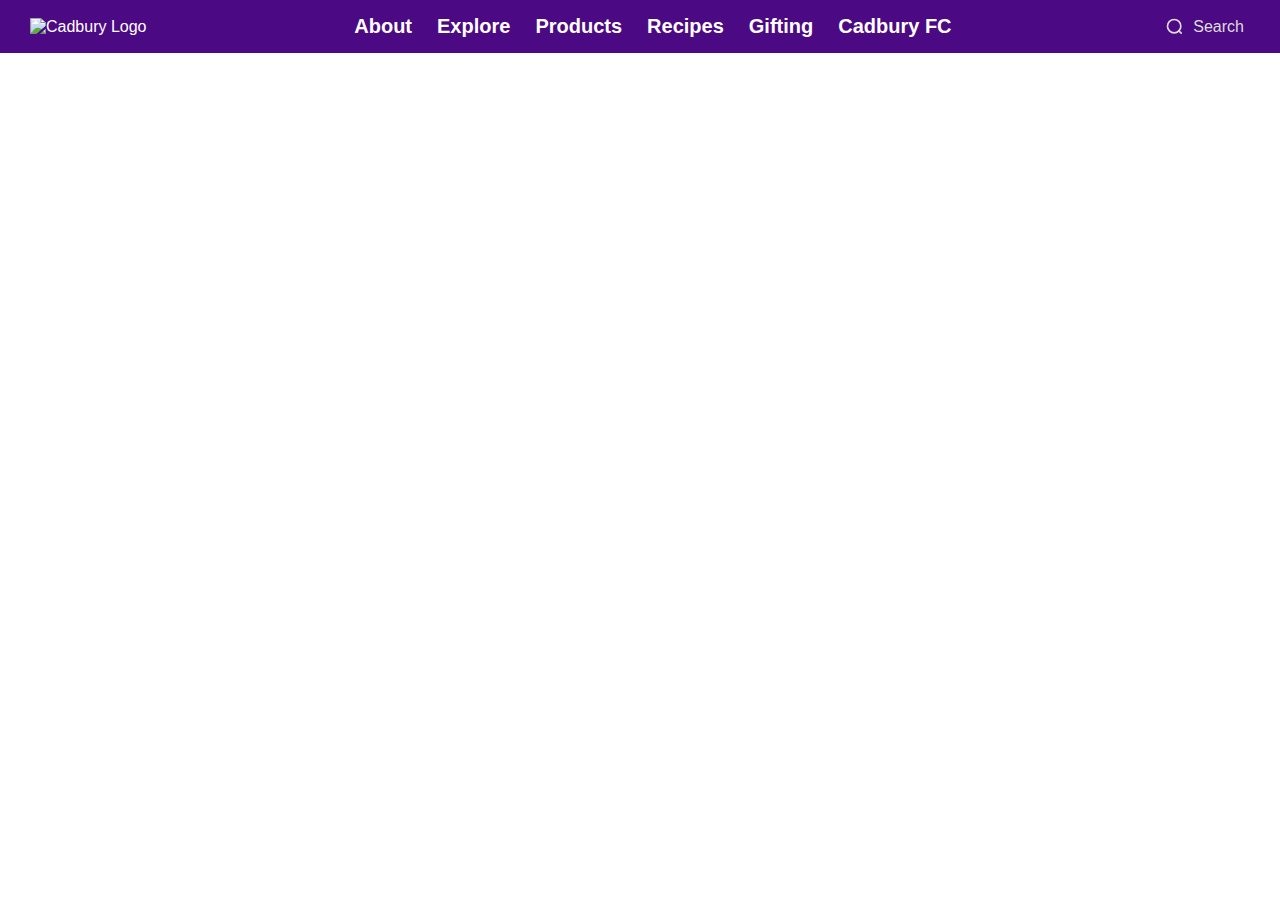
==== index.html @ 01090baf "nav bar" ====
<!DOCTYPE html>
<html lang="en">
<head>
    <meta charset="UTF-8">
    <meta name="viewport" content="width=H=, initial-scale=1.0">
    <title>Cadbury Website</title>
    <link href="https://fonts.googleapis.com/css2?family=Lora:wght@400;700&family=Open+Sans:wght@400;600&display=swap" rel="stylesheet">
    <link rel="stylesheet" href="style.css">
</head>
<body>
    <header>
        <!-- home page -->
            <div class="logo">
              <img src="src/200_Years_logo.png".png" alt="Cadbury Logo">
            </div>
            <nav>
              <ul>
                <li><a href="#about">About</a></li>
                <li><a href="#explore">Explore</a></li>
                <li><a href="#products">Products</a></li>
                <li><a href="#recipes">Recipes</a></li>
                <li><a href="#gifting">Gifting</a></li>
                <li><a href="#cadbury_fc">Cadbury FC</a></li>
              </ul>
            </nav>
            <div class="search">
                <button class="search-btn">
                    <svg xmlns="http://www.w3.org/2000/svg" class="search-icon" fill="none" viewBox="0 0 24 24" stroke="currentColor" stroke-width="2">
                      <circle cx="11" cy="11" r="8"></circle>
                      <line x1="16" y1="16" x2="20" y2="20"></line>
                    </svg>
                    <span>Search</span>
                  </button>
            </div>
    </header>
    <main></main>
    <footer></footer>
</body>
</html>
---- style.css ----
body{
margin: 0;
font-family: 'Gill Sans', 'Gill Sans MT', Calibri, 'Trebuchet MS', sans-serif;
color: #333;
}
/* header section */
header{
    display: flex;
    justify-content: space-between;
    align-items: center;
    padding: 15px 30px;
    background-color: #4b0983;
    color: white;
    position: sticky;
    top: 0;
}

.logo img{
    height: 50px;
}

/* nav bar */
nav ul{
    display: flex;
    gap: 25px;
    list-style: none;
    margin: 0;
    padding: 0;
}

nav ul li a{
    color: white;
    font-size: 20px;
    font-weight: 600;
    text-decoration: none;
    transition:color 0.3s;
}

nav ul li a:hover {
    color: #e6c612;
}

.search{
    display: flex;
    align-items: center;
}

.search-btn {
    display: flex;
    align-items: center;
    gap: 8px;
    background: none;
    border: none;
    color: rgb(223, 220, 220);
    font-size: 16px;
    cursor: pointer;
    transition: color 0.3s;
  }
  
  /* .search-btn:hover {
    color: #FFD700;  if needed
  } */
  
  .search-icon {
    width: 20px;
    height: 20px;
  }
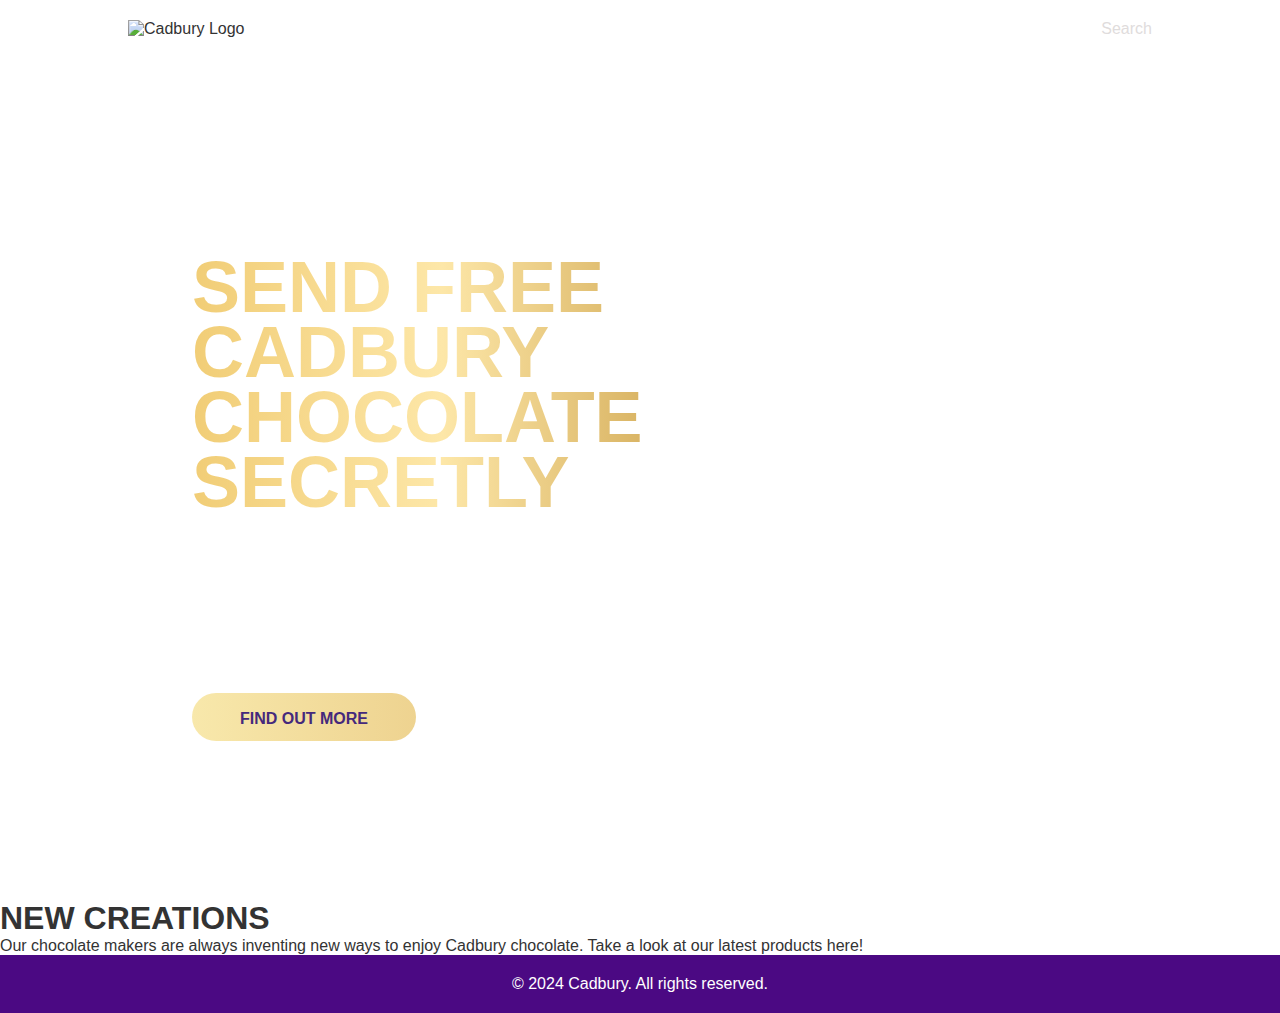
==== commit f2e21a79: "updates html and css" ====
--- a/index.html
+++ b/index.html
@@ -2,38 +2,71 @@
 <html lang="en">
 <head>
     <meta charset="UTF-8">
-    <meta name="viewport" content="width=H=, initial-scale=1.0">
-    <title>Cadbury Website</title>
+    <meta name="viewport" content="width=device-width, initial-scale=1.0">
+    <title>Cadbury - Home</title>
     <link href="https://fonts.googleapis.com/css2?family=Lora:wght@400;700&family=Open+Sans:wght@400;600&display=swap" rel="stylesheet">
     <link rel="stylesheet" href="style.css">
 </head>
 <body>
     <header>
-        <!-- home page -->
+        <!-- Background video -->
+        <video class="background-video" src="src/homepage/front_video.mp4" autoplay muted loop></video>
+        
+        <!-- Logo -->
+        <div class="content">
             <div class="logo">
-              <img src="src/200_Years_logo.png".png" alt="Cadbury Logo">
+                <img src="src/200_Years_logo.png" alt="Cadbury Logo">
             </div>
-            <nav>
-              <ul>
-                <li><a href="#about">About</a></li>
-                <li><a href="#explore">Explore</a></li>
-                <li><a href="#products">Products</a></li>
-                <li><a href="#recipes">Recipes</a></li>
-                <li><a href="#gifting">Gifting</a></li>
-                <li><a href="#cadbury_fc">Cadbury FC</a></li>
-              </ul>
+            
+            <!-- Nav -->
+            <nav class="navbar">
+                <ul>
+                    <li><a href="#about">ABOUT </a></li>
+                    <li><a href="#explore">EXPLORE </a></li>
+                    <li><a href="#products">PRODUCTS </a></li>
+                    <li><a href="#recipes">RECIPES</a></li>
+                    <li><a href="#gifting">GIFTING</a></li>
+                    <li><a href="#cadbury_fc">CADBURY FC</a></li>
+                </ul>
             </nav>
+
             <div class="search">
                 <button class="search-btn">
-                    <svg xmlns="http://www.w3.org/2000/svg" class="search-icon" fill="none" viewBox="0 0 24 24" stroke="currentColor" stroke-width="2">
-                      <circle cx="11" cy="11" r="8"></circle>
-                      <line x1="16" y1="16" x2="20" y2="20"></line>
-                    </svg>
+                    <svg width="14" height="14" viewBox="0 0 14 14" fill="none" xmlns="http://www.w3.org/2000/svg"> class="search-icon" 
+                        <path d="M13.8024 12.8763L10.5299 9.60369C12.5688 7.05354 12.1542 3.33346 9.60398 1.29453C7.05364 -0.744331 3.33353 -0.329755 1.29453 2.22041C-0.744296 4.77056 -0.32981 8.49064 2.22045 10.5296C4.37893 12.2552 7.44507 12.2553 9.60355 10.5299L12.876 13.8022C13.1286 14.0613 13.5433 14.0665 13.8022 13.814C14.0613 13.5614 14.0665 13.1467 13.8139 12.8878C13.8101 12.8839 13.8062 12.88 13.8022 12.8761L13.8024 12.8763ZM1.34279 5.92897C1.34279 3.3968 3.39559 1.344 5.92792 1.344C8.46018 1.344 10.5131 3.39672 10.5131 5.92897C10.5131 8.46125 8.46026 10.5139 5.92792 10.5139C3.3969 10.5111 1.34569 8.45998 1.34279 5.92897Z" fill="white"/>
+                        </svg>
                     <span>Search</span>
                   </button>
             </div>
+        </div>
+
+        <!-- Hero Text and Button -->
+        <div class="hero-text">
+            <p class="heading">Send Free Cadbury Chocolate Secretly</p>
+            <p>
+                This year you can chat to Jeff, our Secret Santa postie. Just let him know where you'd like him to look, 
+                and he'll direct you to your nearest digital poster site where you can send chocolate from.
+            </p>
+            <a href="https://secretsanta.cadbury.co.uk/" class="hero-button" target="_blank">Find out more</a>
+        </div>
     </header>
-    <main></main>
-    <footer></footer>
+    <!-- main -->
+    <main>
+        <section class="new-creation">
+            <div class="create">
+                <h1>NEW CREATIONS</h1>
+                <p>
+                    Our chocolate makers are always inventing new ways to enjoy Cadbury chocolate. Take a look at our latest products here!
+                </p>
+            </div>
+            <div class="c-cards">
+                <div class="cards"></div>
+            </div>
+        </section>
+
+    </main>
+    <footer>
+        <p>&copy; 2024 Cadbury. All rights reserved.</p>
+    </footer>
 </body>
-</html>+</html>
--- a/style.css
+++ b/style.css
@@ -1,46 +1,81 @@
+* {
+    margin: 0;
+    padding: 0;
+    box-sizing: border-box;
+    
+}
+
+
 body{
-margin: 0;
-font-family: 'Gill Sans', 'Gill Sans MT', Calibri, 'Trebuchet MS', sans-serif;
-color: #333;
+    margin: 0;
+    font-family: 'Gill Sans', 'Gill Sans MT', Calibri, 'Trebuchet MS', sans-serif;
+    color: #333;
+    overflow-x: hidden;
+    overflow-y: auto;
+    height: 100%;
+    }
+
+header {
+    position: relative;
+    height: 100vh;
+    width: 100%;
+    display: flex;
+    flex-direction: column;
+    justify-content: center;
+    align-items: center;
+    text-align: center;
 }
-/* header section */
-header{
+
+/* bg video */
+.background-video {
+    position: absolute;
+    top: 0;
+    left: 0;
+    width: 100%;
+    height: 100%;
+    object-fit: cover;
+    z-index: -1;
+}
+
+.content {
     display: flex;
     justify-content: space-between;
     align-items: center;
-    padding: 15px 30px;
-    background-color: #4b0983;
-    color: white;
-    position: sticky;
+    width: 80%;
+    padding: 20px 0;
+    position: absolute;
     top: 0;
 }
 
-.logo img{
-    height: 50px;
+/* logo */
+.logo img {
+    height: 70px;
 }
 
 /* nav bar */
-nav ul{
+.navbar ul {
     display: flex;
-    gap: 25px;
+    gap: 40px;
     list-style: none;
-    margin: 0;
     padding: 0;
 }
 
-nav ul li a{
+.navbar ul li a {
     color: white;
-    font-size: 20px;
+    font-size: 16px;
     font-weight: 600;
     text-decoration: none;
-    transition:color 0.3s;
+    transition: color 0.3s;
 }
 
-nav ul li a:hover {
+.navbar ul li a:hover {
     color: #e6c612;
+    text-decoration: underline 3px ;
+    text-underline-offset: 20px; 
 }
 
-.search{
+/* Search Button */
+.search {
     display: flex;
     align-items: center;
 }
@@ -55,14 +90,72 @@
     font-size: 16px;
     cursor: pointer;
     transition: color 0.3s;
-  }
-  
-  /* .search-btn:hover {
-    color: #FFD700;  if needed
-  } */
-  
-  .search-icon {
+}
+
+.search-icon {
     width: 20px;
     height: 20px;
-  }  
-  +}
+
+/* Hero Text Section */
+.hero-text {
+    max-width: 500px;
+    text-align:left;
+    position: absolute;
+    color: white;
+    z-index: 1;
+    left: 15%;
+}
+
+.hero-text .heading {
+    font-size: 72px;
+    line-height: 90%;
+    font-weight: bolder;
+    margin-bottom: 2rem;
+    margin-top: 6rem;
+    /* padding-top: 3rem; */
+    background: #F1CD76;
+    background: linear-gradient(to right, #F1CD76 0%, #FDE7A8 50%, #D1A854 100%);
+    -webkit-background-clip: text;
+    -webkit-text-fill-color: transparent;
+    text-transform: uppercase;
+
+}
+
+.hero-text p {
+    font-size: 19px;
+    line-height: 1.5;
+    margin-bottom: 2rem;
+}
+
+.hero-button {
+    display: inline-block;
+    height: 48px;
+    width: 14rem;
+    background: linear-gradient(to right, #f8e8ab, #eed390);
+    color: #45297c;
+    text-decoration: none;
+    padding: 10px 24px;
+    font-size: 1.5 rem; /* Corrected font-size */
+    font-weight: bold;
+    border-radius: 40px;
+    text-transform: uppercase;
+    text-align: center; 
+    line-height: 2rem; 
+    transition: background-color 0.3s ease;
+    margin: 0 auto; 
+    
+}
+
+.hero-button:hover {
+    background: linear-gradient(to right, #eed390, #f8e8ab);
+}
+
+
+/* Footer styles */
+footer {
+    text-align: center;
+    padding: 20px;
+    background-color: #4b0983;
+    color: white;
+}
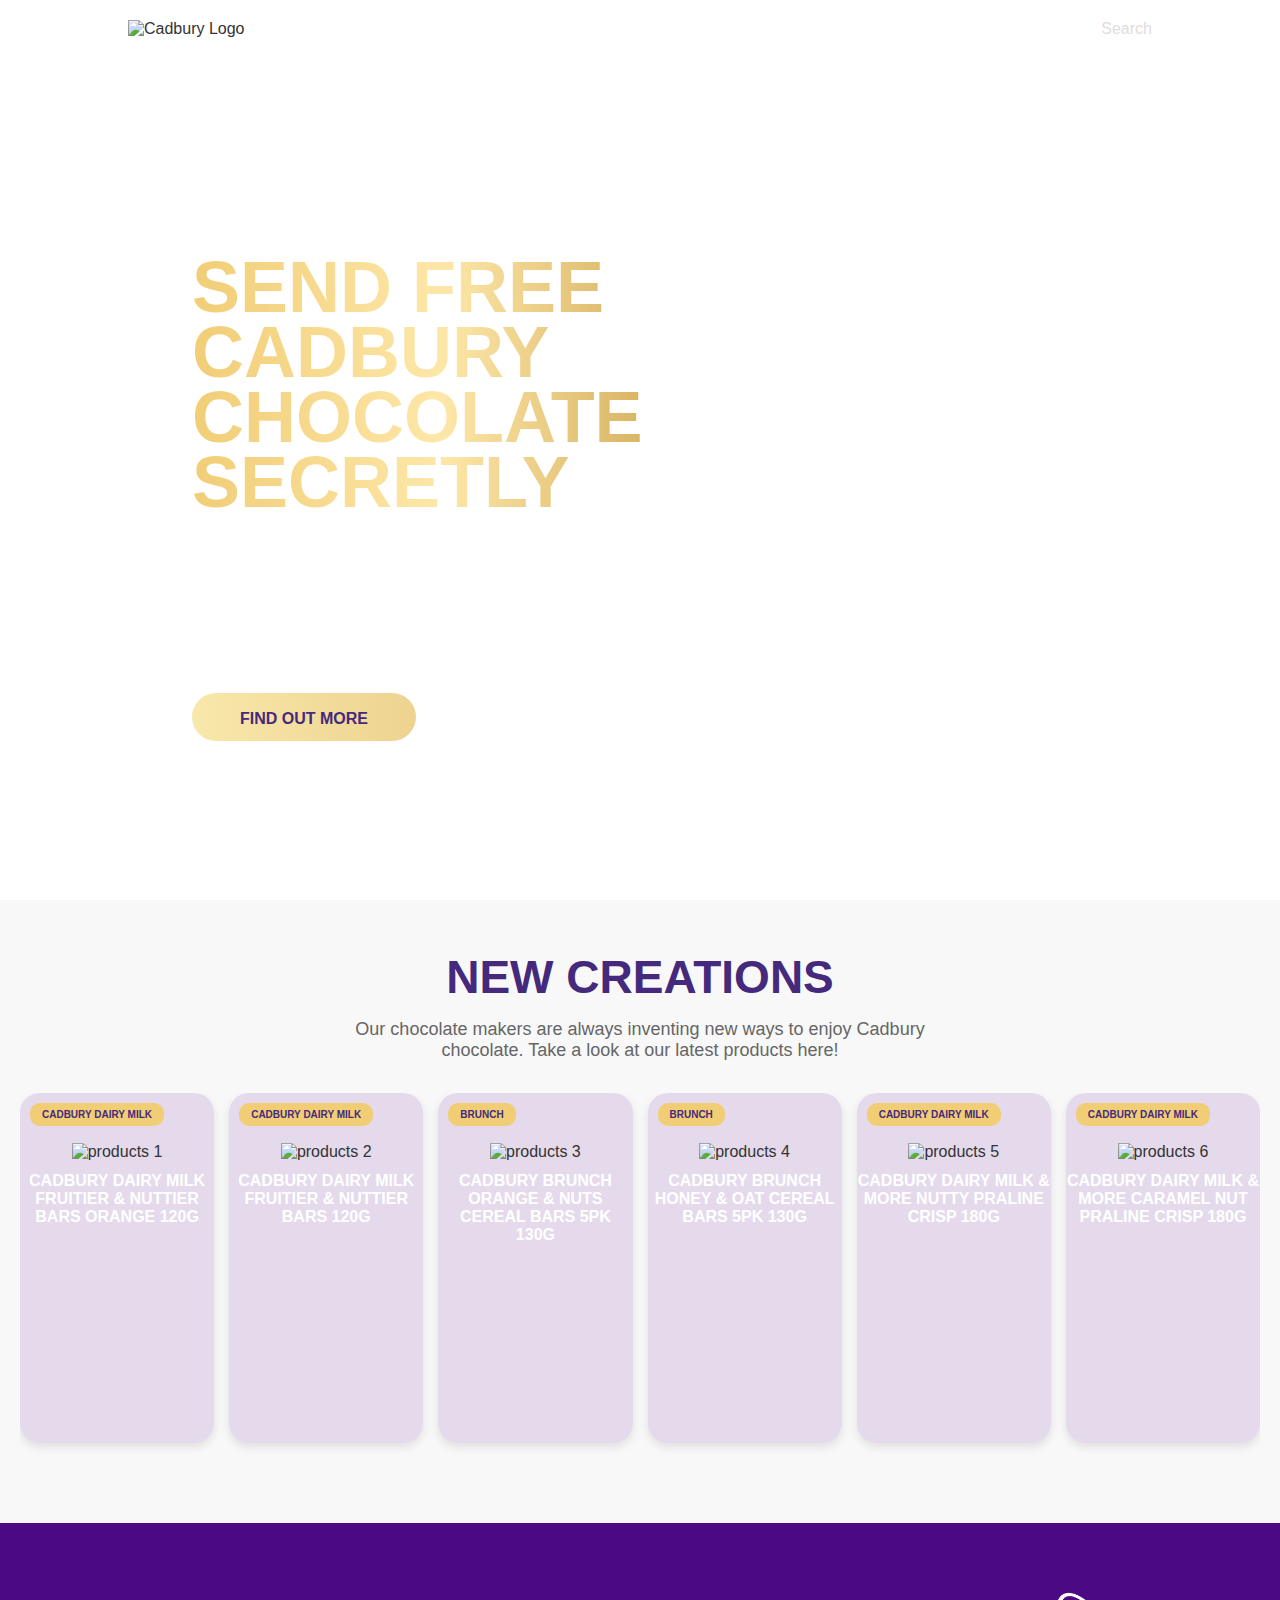
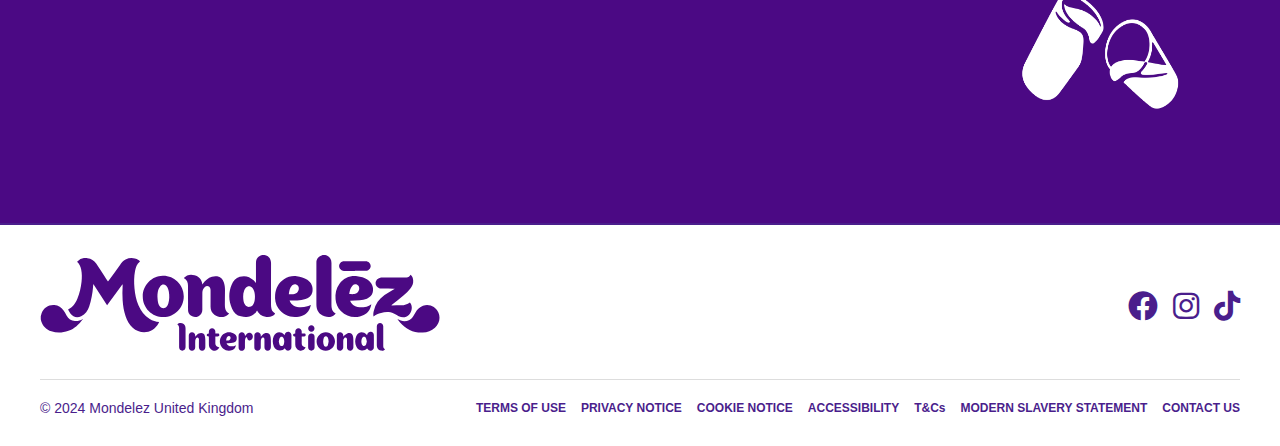
==== commit 895b2c34: "pouring milk div" ====
--- a/index.html
+++ b/index.html
@@ -5,6 +5,7 @@
     <meta name="viewport" content="width=device-width, initial-scale=1.0">
     <title>Cadbury - Home</title>
     <link href="https://fonts.googleapis.com/css2?family=Lora:wght@400;700&family=Open+Sans:wght@400;600&display=swap" rel="stylesheet">
+    <link href="https://cdnjs.cloudflare.com/ajax/libs/font-awesome/6.0.0-beta3/css/all.min.css" rel="stylesheet">
     <link rel="stylesheet" href="style.css">
 </head>
 <body>
@@ -59,14 +60,124 @@
                     Our chocolate makers are always inventing new ways to enjoy Cadbury chocolate. Take a look at our latest products here!
                 </p>
             </div>
-            <div class="c-cards">
-                <div class="cards"></div>
+            <!-- card section -->
+            <div class="cards-container">
+                <div class="imgCard">
+                    <img src="./src/creation cards/" alt="">
+                    <div class="tagstyle">Cadbury Dairy Milk</div>
+                    <span class="card-img">
+                        <img src="./src/creation cards/1-orangeboast.png" alt="products 1" loading="lazy">
+                    </span>
+                    <div class="text-box">
+                        <h4 class="product-name">Cadbury Dairy Milk Fruitier & Nuttier Bars Orange 120g</h4>
+                    </div>
+                </div>
+        
+                <div class="imgCard">
+                    <div class="tagstyle">Cadbury Dairy Milk</div>
+                    <span class="card-img">
+                        <img src="./src/creation cards/2-fruterNuiter.png" alt="products 2" loading="lazy">
+                    </span>
+                    <div class="text-box">
+                        <h4 class="product-name">Cadbury Dairy Milk Fruitier & Nuttier Bars 120g</h4>
+                    </div>
+                </div>
+        
+                <div class="imgCard">
+                    <div class="tagstyle">
+                        BRUNCH
+                    </div>
+                    <span class="card-img">
+                        <img src="./src/creation cards/3-brunch honey.png" alt="products 3" loading="lazy">
+                    </span>
+                    <div class="text-box">
+                        <h4 class="product-name">
+                            Cadbury Brunch orange & nuts cereal Bars 5pk 130g
+                        </h4>
+                    </div>
+                </div>
+
+                <div class="imgCard">
+                    <div class="tagstyle">
+                        BRUNCH
+                    </div>
+                    <span class="card-img">
+                        <img src="./src/creation cards/4-brunch orange.png" alt="products 4" loading="lazy">
+                    </span>
+                    <div class="text-box">
+                        <h4 class="product-name">
+                            Cadbury Brunch honey & oat cereal Bars 5pk 130g
+                        </h4>
+                    </div>
+                </div>
+
+                <div class="imgCard">
+                    <div class="tagstyle">
+                        Cadbury Dairy Milk
+                    </div>
+                    <span class="card-img">
+                        <img src="./src/creation cards/5-careml.png" alt="products 5" loading="lazy">
+                    </span>
+                    <div class="text-box">
+                        <h4 class="product-name">
+                            Cadbury Dairy milk & more nutty praline crisp 180g
+                        </h4>
+                    </div>
+                </div>
+
+                <div class="imgCard">
+                    <div class="tagstyle">
+                        Cadbury Dairy Milk
+                    </div>
+                    <span class="card-img">
+                        <img src="./src/creation cards/6-cho.png" alt="products 6" loading="lazy">
+                    </span>
+                    <div class="text-box">
+                        <h4 class="product-name">
+                            Cadbury Dairy milk & more   caramel nut praline crisp 180g
+                        </h4>
+                    </div>
+                </div>
             </div>
         </section>
 
+        <div id="pouring">
+            <img src="/src/Cadbury_MilkPourMaster.png" alt="pour milk">
+        </div>
+
     </main>
-    <footer>
-        <p>&copy; 2024 Cadbury. All rights reserved.</p>
-    </footer>
+    <!-- footer section -->
+
+    <footer class="footer">
+        <!-- top part -->
+        <div class="footer-top">
+          <div class="footer-logo">
+            <img src="./src/footer/Mondelez_Logo_White.svg" alt="Mondelez International Logo">
+          </div>
+      
+          <div class="footer-icon">
+            <a href="#"><i class="fab fa-facebook"></i></a>
+            <a href="#"><i class="fab fa-instagram"></i></a>
+            <a href="#"><i class="fab fa-tiktok"></i></a>
+          </div>
+        </div>
+      <!--bottom part  -->
+        <div class="footer-bottom">
+
+          <div class="copyright">
+            &copy; 2024 Mondelez United Kingdom
+          </div>
+          
+          <div class="footer-links">
+            <a href="#">TERMS OF USE</a>
+            <a href="#">PRIVACY NOTICE</a>
+            <a href="#">COOKIE NOTICE</a>
+            <a href="#">ACCESSIBILITY</a>
+            <a href="#">T&Cs</a>
+            <a href="#">MODERN SLAVERY STATEMENT</a>
+            <a href="#">CONTACT US</a>
+          </div>
+        </div>
+      </footer>
 </body>
 </html>
--- a/style.css
+++ b/style.css
@@ -151,11 +151,188 @@
     background: linear-gradient(to right, #eed390, #f8e8ab);
 }
 
+/* main  */
+/* section new creation */
+/* New Creations Section */
+.new-creation {
+    padding: 50px 20px;
+    background-color: #f8f8f8;
+    text-align: center;
+}
+
+.create h1 {
+    font-size: 46px;
+    color: #45297c;
+    margin-bottom: 15px;
+}
+
+.create p {
+    font-size: 18px;
+    color: #666;
+    max-width: 600px;
+    margin: 0 auto;
+}
+
+/* Cards Container */
+.cards-container {
+    display: flex;
+    flex-wrap: nowrap;
+    justify-content: center;
+    gap: 15px;
+    overflow-x: auto;
+    margin-top: 2rem;
+}
+/* backgroung img of cards */
+.imgCard {
+    background: url('./src/homepage/bg\ card.png') no-repeat center;
+    background-size: cover; /* Ensures the background fills the section */
+    padding: 50px 0;
+    position: relative;
+  }
+
+/* Individual Image Card */
+.imgCard {
+    position: relative; 
+    width: 300px;
+    height: 350px;
+    max-width: 320px;
+    background-color: #E4DAEC;
+    border-radius: 20px;
+    overflow: hidden;
+    box-shadow: 0 4px 10px rgba(0, 0, 0, 0.1);
+    text-align: center;
+    transition: transform 0.3s ease, box-shadow 0.3s ease;
+    margin-bottom: 30px;
+    display: flex;
+    flex-direction: column;
+    align-items: center;
+}
+
+/* Hover Effect */
+.imgCard:hover {
+    transform: translateY(-5px);
+    box-shadow: 0 8px 30px rgba(0, 0, 0, 0.15);
+}
+
+/* Tag Style */
+.tagstyle {
+    position: absolute; /* Positions tag in top-left corner */
+    top: 10px;
+    left: 10px;
+    background-color: #F1CD76;
+    color: #45297c;
+    font-size: 10px;
+    font-weight: 600;
+    padding: 6px 12px;
+    text-transform: uppercase;
+    border-radius: 10px;
+    display: inline-block;
+}
+
+/* Image Styling */
+.card-img img {
+    width: 90%;
+    height: 200px; 
+    object-fit: contain; 
+    
+}
+
+/* Product Name */
+.product-name {
+    font-size: 16px;
+    color: #333;
+    padding: 10px 15px;
+    margin-top: 10px;
+    font-weight: 500;
+}
+
+/* Additional Text Box Styling */
+.text-box  h4{
+    color: white;
+    padding: 1px;
+    font-size: 16px;
+    font-weight: bold;
+    text-transform: uppercase;
+  }
+
+#pouring{
+    width: 100%;
+    height: 300px;
+    background-size: contain;
+    background-repeat: no-repeat;
+    background-color: rgb(75, 9, 132);
+    display: flex;
+    justify-content: right;
+}
+#pouring img{
+     width: 20%;
+     margin-right: 50px;
+}
 
 /* Footer styles */
-footer {
-    text-align: center;
-    padding: 20px;
-    background-color: #4b0983;
-    color: white;
-}
+ /* Footer Styles */
+ .footer {
+    background-color: #fff;
+    padding: 30px 20px;
+    border-top: 2px solid #4a1e8c;
+  }
+  
+  /* Top Section: Logo and Social Media */
+  .footer-top {
+    display: flex;
+    justify-content: space-between;
+    align-items: center;
+    max-width: 1200px;
+    margin: 0 auto;
+    padding-bottom: 20px;
+    border-bottom: 1px solid #ddd;
+  }
+  
+  .footer-logo img {
+    max-width: 400px;
+  }
+  
+  .footer-icon {
+    display: flex;
+    gap: 15px;
+  }
+  
+  .footer-icon a {
+    font-size: 30px;
+    color: #4a1e8c;
+    transition: color 0.3s;
+  }
+   
+  /* Bottom Section */
+  .footer-bottom {
+    display: flex;
+    justify-content: space-between;
+    align-items: center;
+    max-width: 1200px;
+    margin: 0 auto;
+    margin-top: 20px;
+  }
+  
+  .footer-bottom .copyright {
+    flex: 1;
+    color: #4a1e8c; 
+    font-size: 14px;
+    text-align: left;
+  }
+  
+  .footer-links {
+    display: flex;
+    gap: 15px;
+    justify-content: flex-end; 
+  }
+  
+  .footer-links a {
+    font-size: 12px;
+    text-decoration: none;
+    color: #4a1e8c;
+    font-weight: bold;
+    transition: color 0.3s;
+  }
+  
+  
+  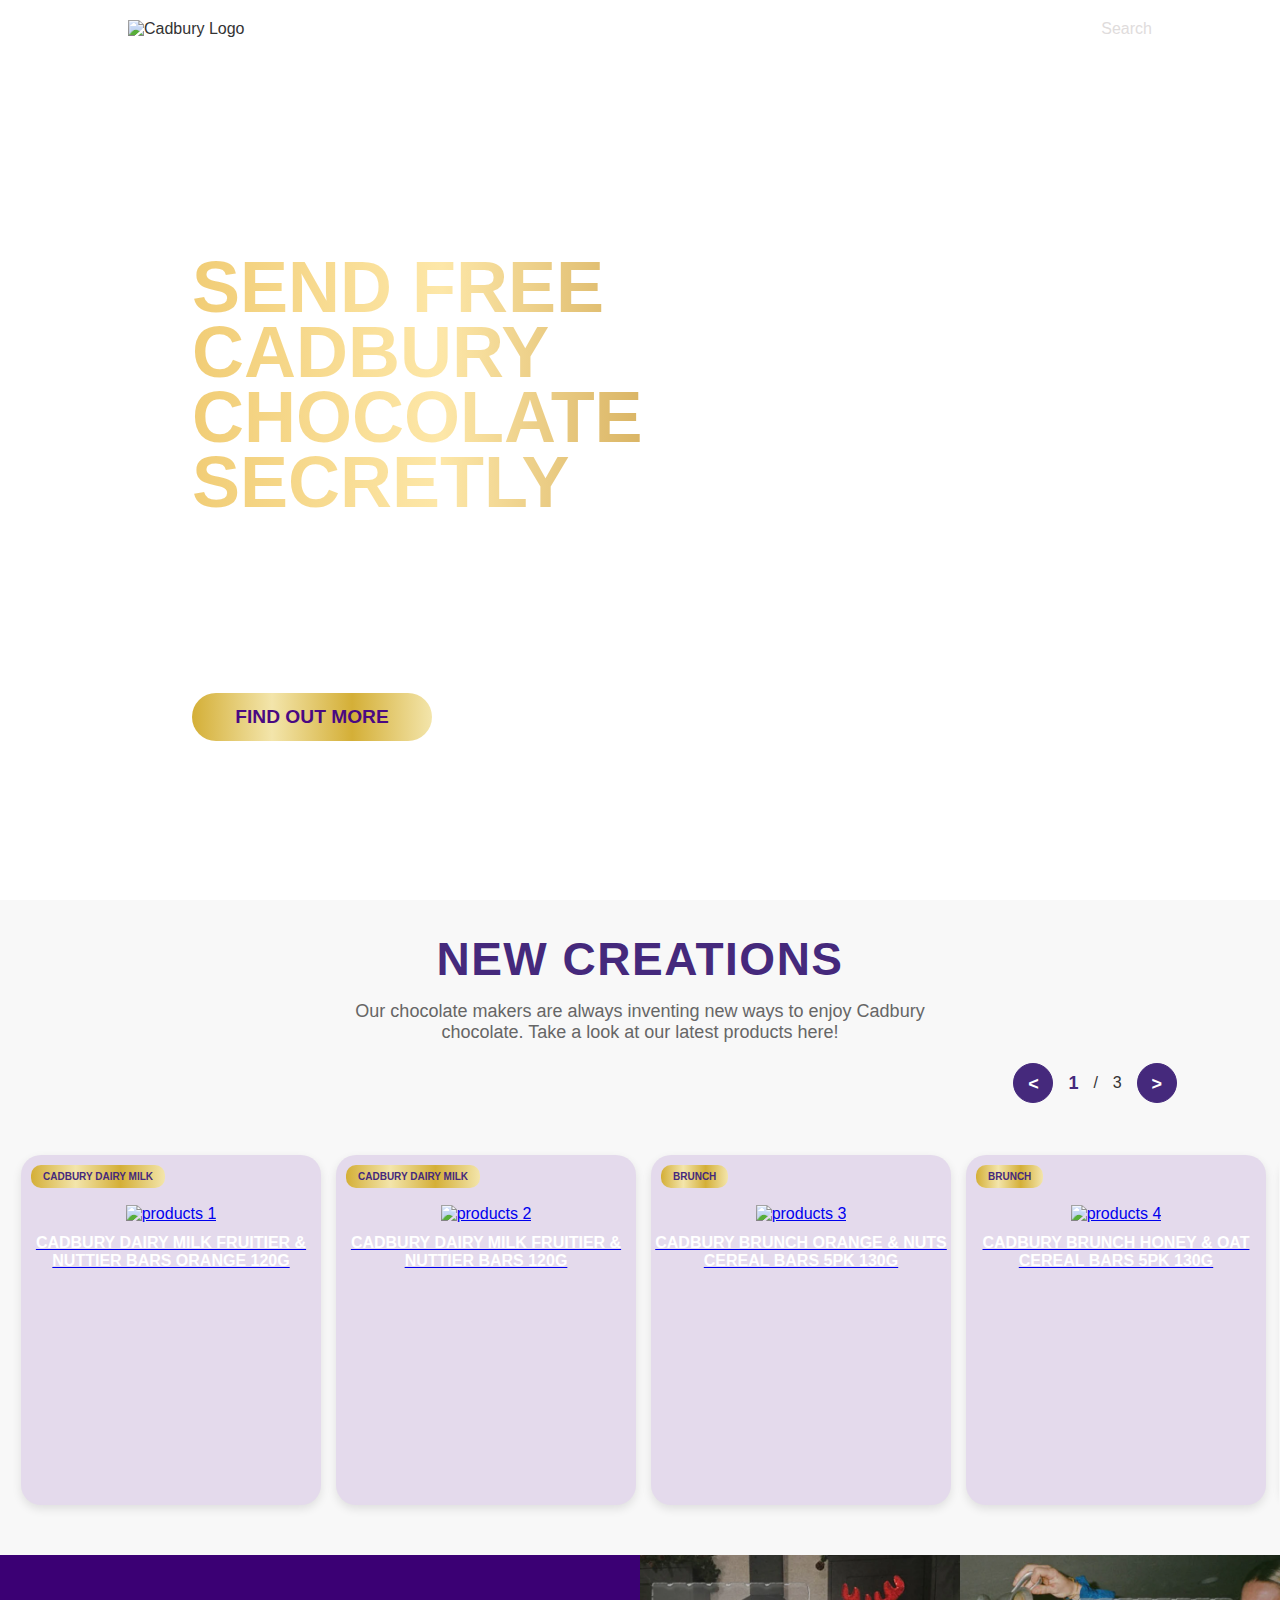
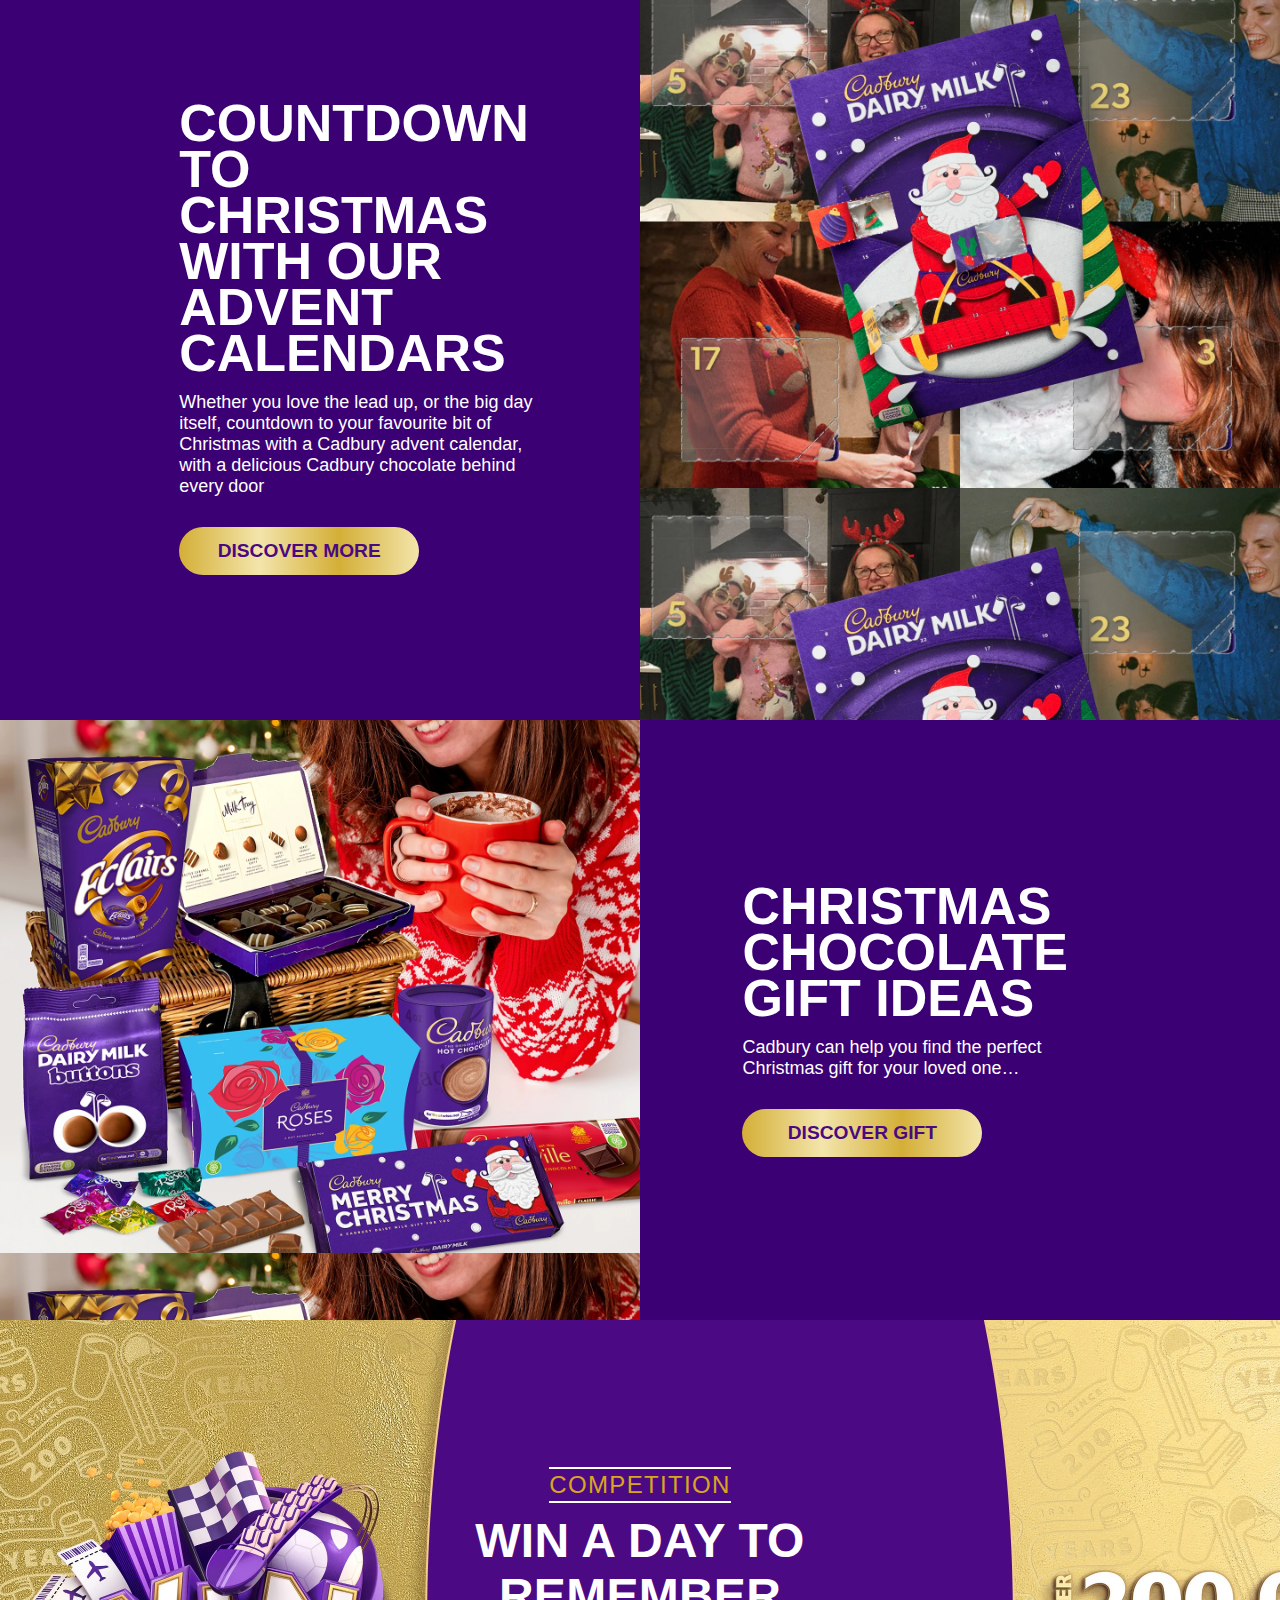
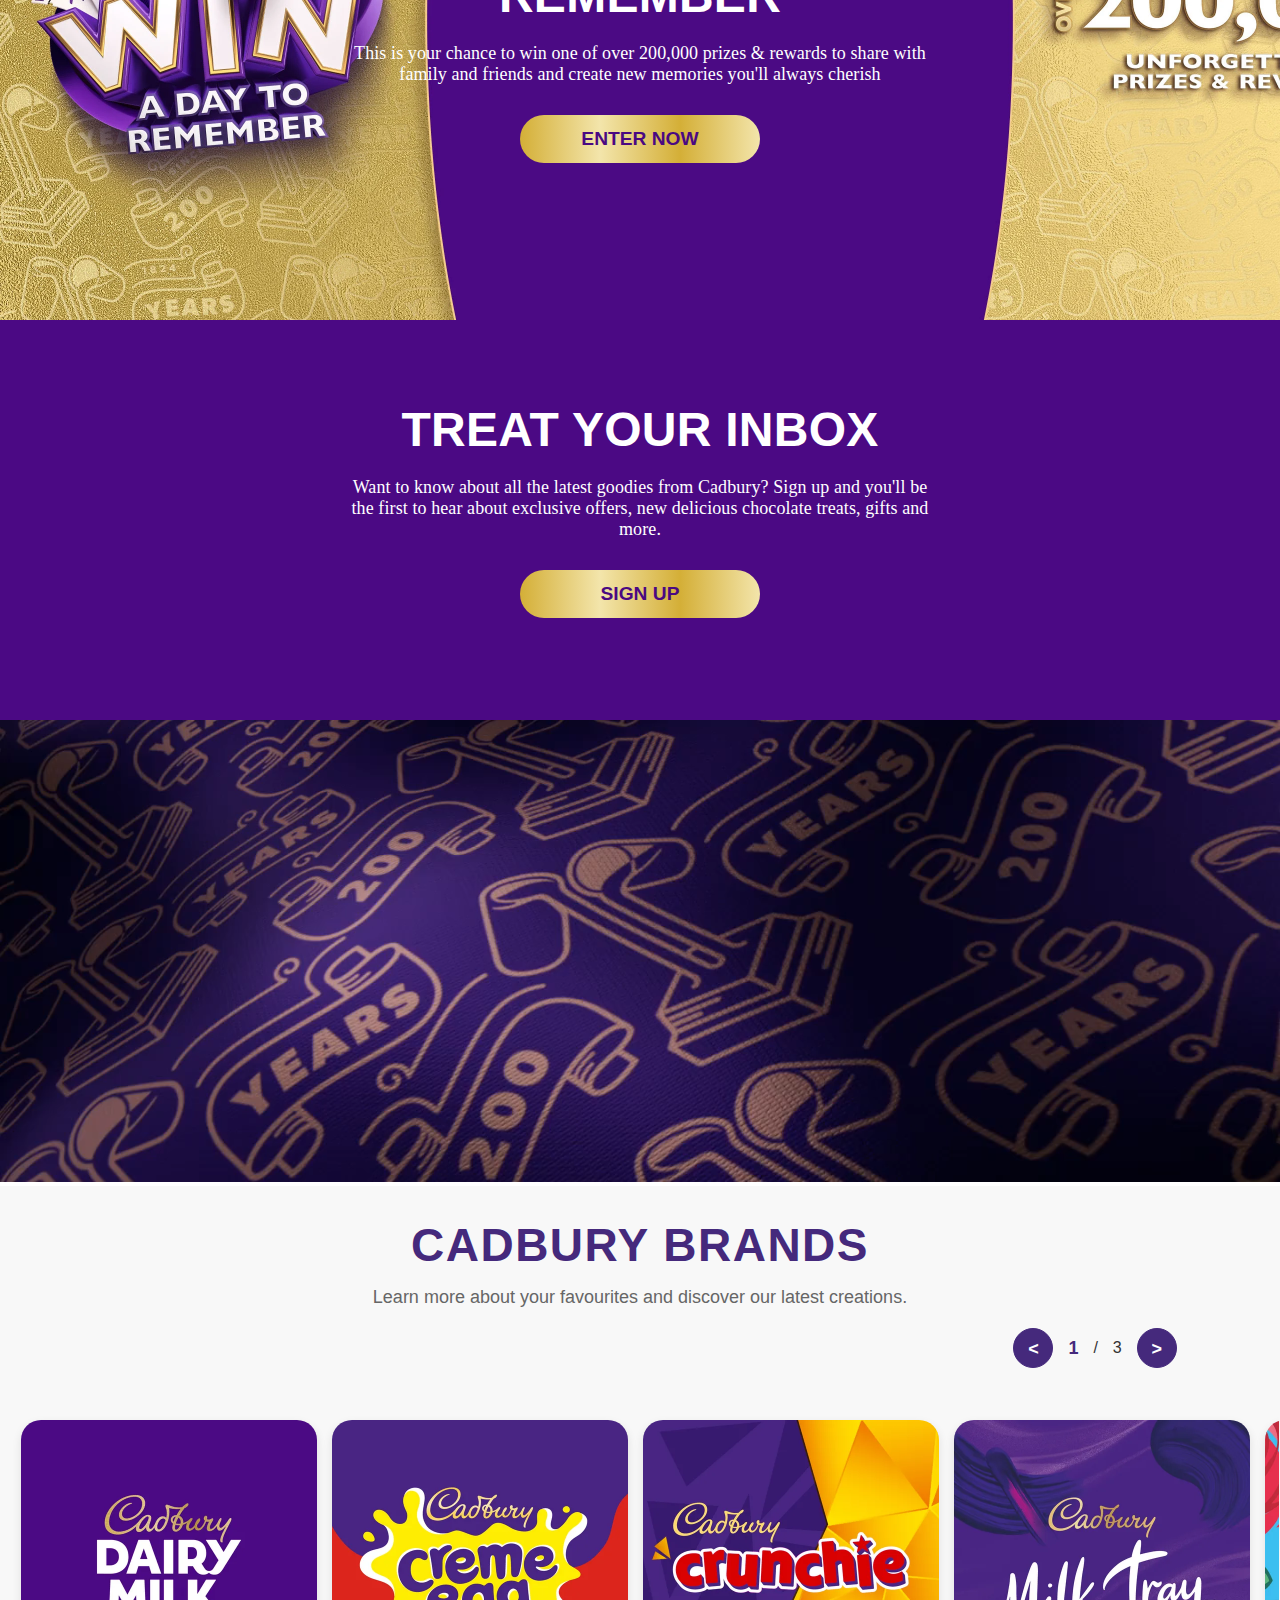
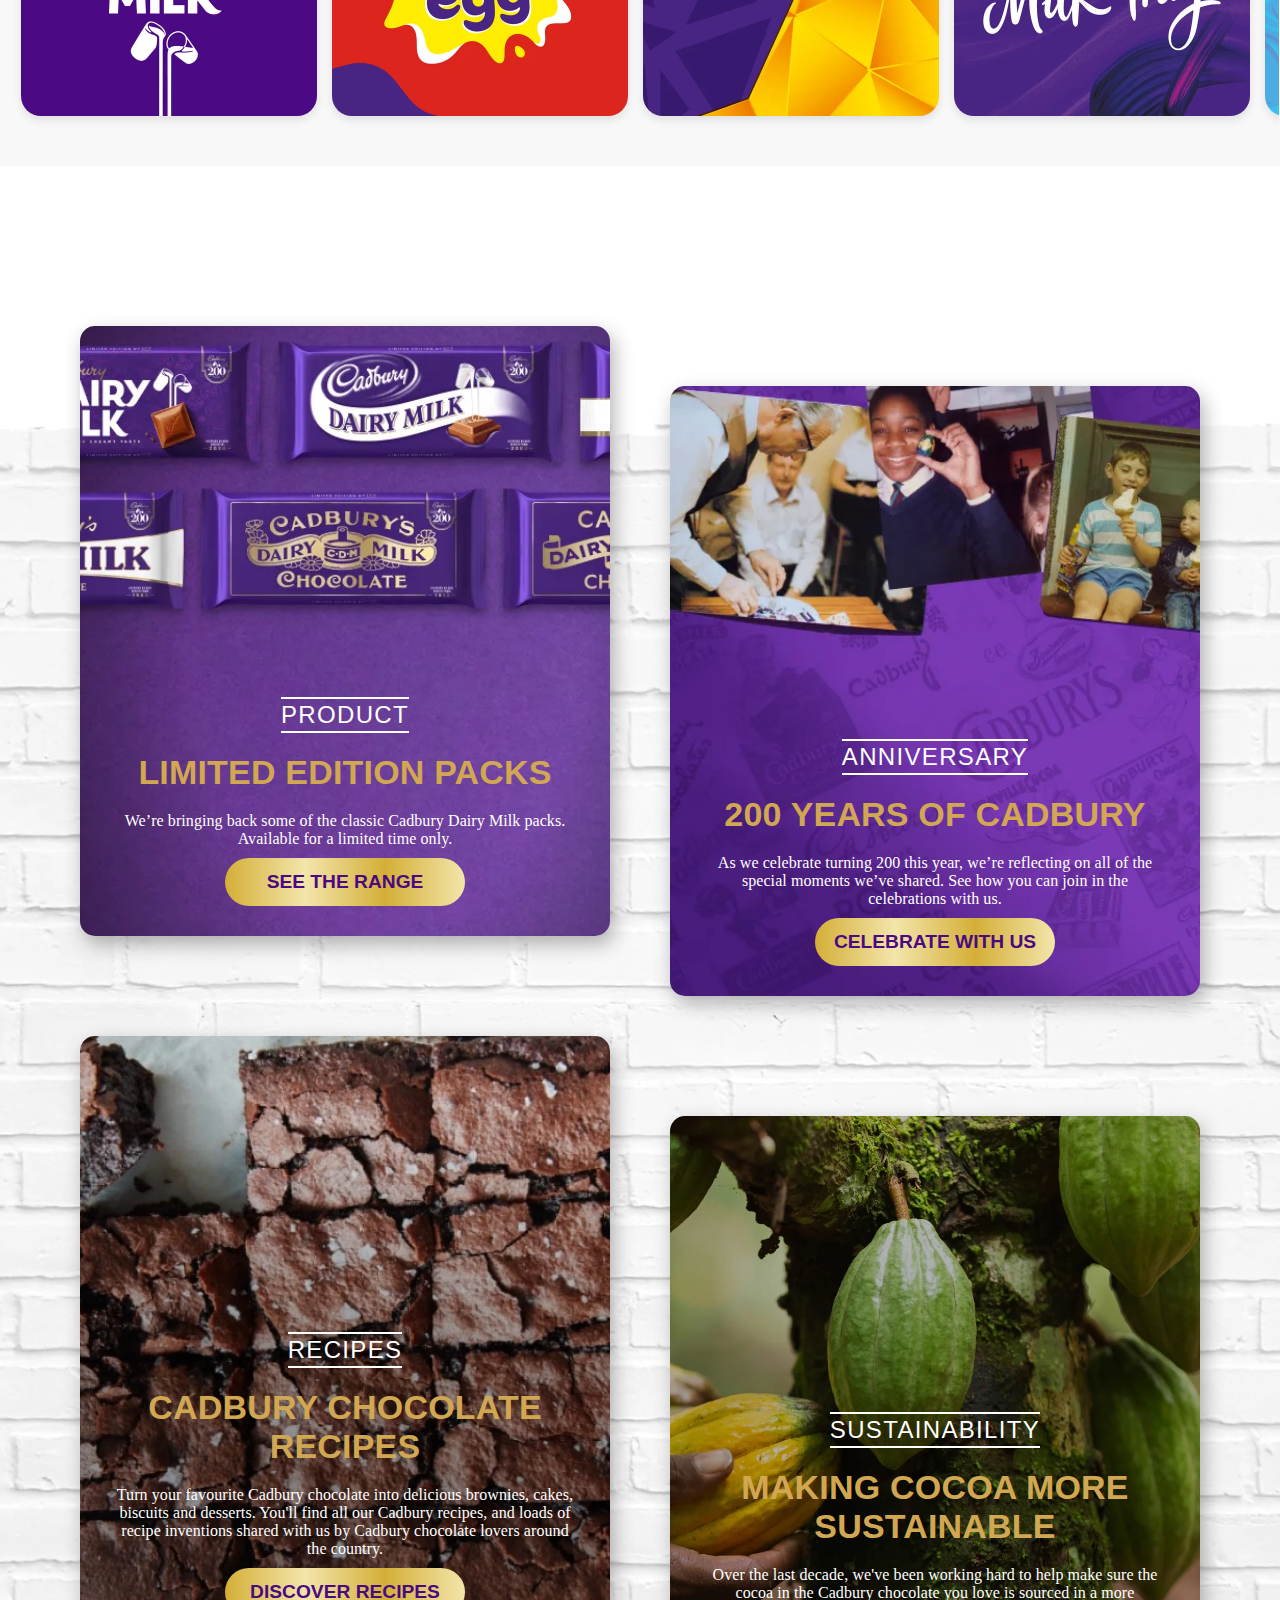
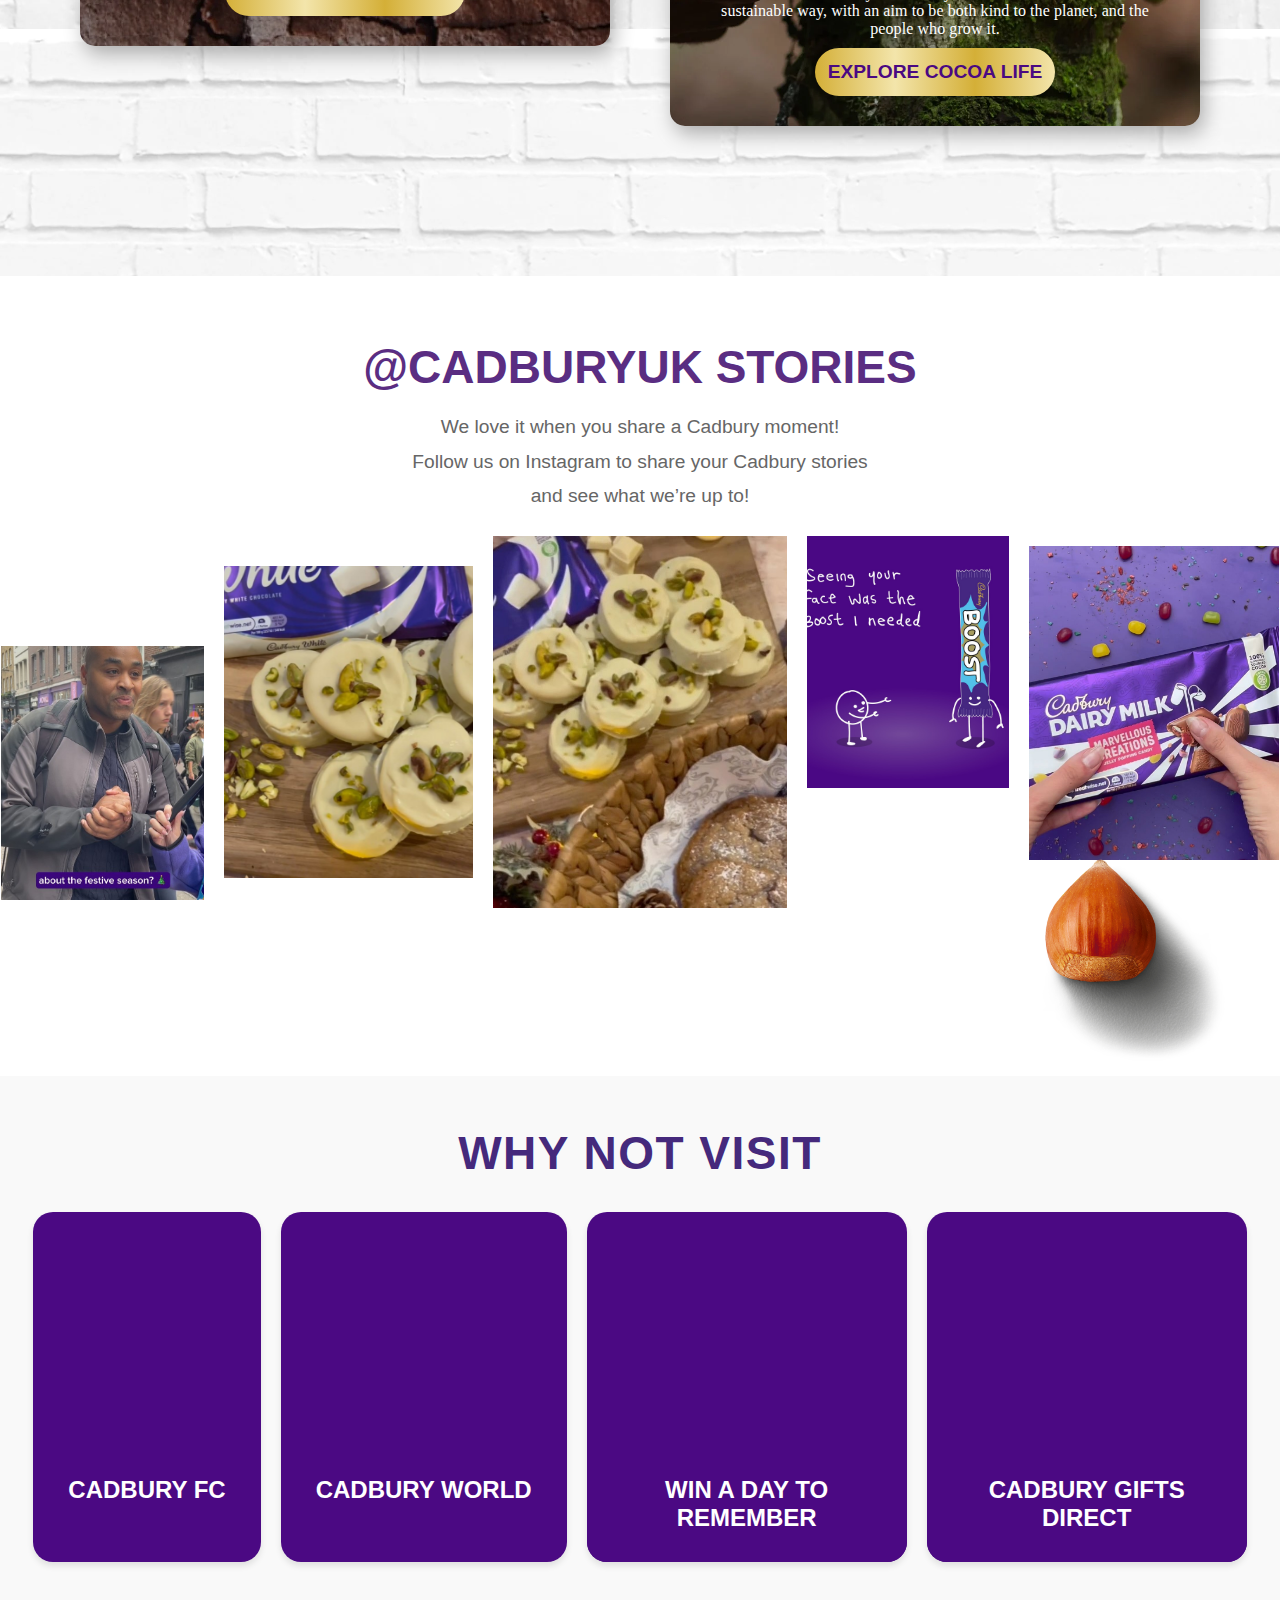
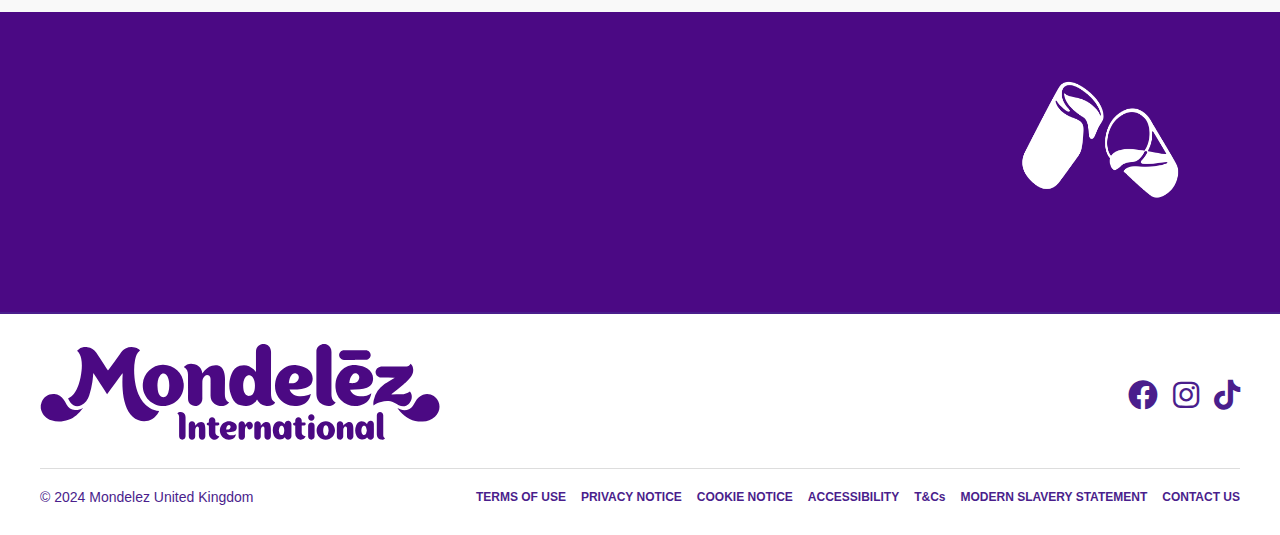
==== commit 15330c95: "bom" ====
--- a/index.html
+++ b/index.html
@@ -48,7 +48,7 @@
                 This year you can chat to Jeff, our Secret Santa postie. Just let him know where you'd like him to look, 
                 and he'll direct you to your nearest digital poster site where you can send chocolate from.
             </p>
-            <a href="https://secretsanta.cadbury.co.uk/" class="hero-button" target="_blank">Find out more</a>
+            <a href="https://secretsanta.cadbury.co.uk/" class="hero-button hero-button--small" target="_blank">Find out more</a>
         </div>
     </header>
     <!-- main -->
@@ -60,92 +60,369 @@
                     Our chocolate makers are always inventing new ways to enjoy Cadbury chocolate. Take a look at our latest products here!
                 </p>
             </div>
+             <!-- Navigation -->
+            <div class="navigation">
+                <a href="#slide-1" class="nav-btn prev">&lt;</a>
+                    <span id="currentSlide">1</span>/<span id="totalSlides">3</span>
+                <a href="#slide-2" class="nav-btn next">&gt;</a>
+            </div>
+
             <!-- card section -->
             <div class="cards-container">
-                <div class="imgCard">
-                    <img src="./src/creation cards/" alt="">
-                    <div class="tagstyle">Cadbury Dairy Milk</div>
-                    <span class="card-img">
-                        <img src="./src/creation cards/1-orangeboast.png" alt="products 1" loading="lazy">
-                    </span>
-                    <div class="text-box">
-                        <h4 class="product-name">Cadbury Dairy Milk Fruitier & Nuttier Bars Orange 120g</h4>
-                    </div>
-                </div>
+                <a href="#product1">
+                    <div class="imgCard imgCard--og">
+                        <div class="tagstyle">Cadbury Dairy Milk</div>
+                        <span class="card-img">
+                            <img src="./src/creation cards/1-orangeboast.png" alt="products 1" loading="lazy">
+                        </span>
+                        <div class="text-box">
+                            <h4 class="product-name">Cadbury Dairy Milk Fruitier & Nuttier Bars Orange 120g</h4>
+                        </div>
+                    </div>
+                </a>
+                <a href="#product2">
+                    <div class="imgCard imgCard--og">
+                        <div class="tagstyle">Cadbury Dairy Milk</div>
+                        <span class="card-img">
+                            <img src="./src/creation cards/2-fruterNuiter.png" alt="products 2" loading="lazy">
+                        </span>
+                        <div class="text-box">
+                            <h4 class="product-name">Cadbury Dairy Milk Fruitier & Nuttier Bars 120g</h4>
+                        </div>
+                    </div>
+                </a>
+                <a href="#product3">
+                    <div class="imgCard imgCard--og">
+                        <div class="tagstyle">BRUNCH</div>
+                        <span class="card-img">
+                            <img src="./src/creation cards/3-brunch honey.png" alt="products 3" loading="lazy">
+                        </span>
+                        <div class="text-box">
+                            <h4 class="product-name">Cadbury Brunch orange & nuts cereal Bars 5pk 130g</h4>
+                        </div>
+                    </div>
+                </a>
+                <a href="#product4">
+                    <div class="imgCard imgCard--og">
+                        <div class="tagstyle">BRUNCH</div>
+                        <span class="card-img">
+                            <img src="./src/creation cards/4-brunch orange.png" alt="products 4" loading="lazy">
+                        </span>
+                        <div class="text-box">
+                            <h4 class="product-name">Cadbury Brunch honey & oat cereal Bars 5pk 130g</h4>
+                        </div>
+                    </div>
+                </a>
+                <a href="#product5">
+                    <div class="imgCard imgCard--og">
+                        <div class="tagstyle">Cadbury Dairy Milk</div>
+                        <span class="card-img">
+                            <img src="./src/creation cards/5-careml.png" alt="products 5" loading="lazy">
+                        </span>
+                        <div class="text-box">
+                            <h4 class="product-name">Cadbury Dairy milk & more nutty praline crisp 180g</h4>
+                        </div>
+                    </div>
+                </a>
+                <a href="#product6">
+                    <div class="imgCard imgCard--og">
+                        <div class="tagstyle">Cadbury Dairy Milk</div>
+                        <span class="card-img">
+                            <img src="./src/creation cards/6-cho.png" alt="products 6" loading="lazy">
+                        </span>
+                        <div class="text-box">
+                            <h4 class="product-name">Cadbury Dairy milk & more caramel nut praline crisp 180g</h4>
+                        </div>
+                    </div>
+                </a>
+                <a href="#product7">
+                    <div class="imgCard imgCard--og">
+                        <div class="tagstyle">Cadbury Dairy Milk</div>
+                        <span class="card-img">
+                            <img src="./src/creation cards/7-limited-editionl.png" alt="products 7" loading="lazy">
+                        </span>
+                        <div class="text-box">
+                            <h4 class="product-name">Limited Edition Cadbury Dairy 180g</h4>
+                        </div>
+                    </div>
+                </a>
+                <a href="#product8">
+                    <div class="imgCard imgCard--og">
+                        <div class="tagstyle">Cadbury Dairy Milk</div>
+                        <span class="card-img">
+                            <img src="./src/creation cards/8-trailmix.png" alt="products 8" loading="lazy">
+                        </span>
+                        <div class="text-box">
+                            <h4 class="product-name">Cadbury Dairy milk Fruiter & trail mix 100g</h4>
+                        </div>
+                    </div>
+                </a>
+                <a href="#product9">
+                    <div class="imgCard imgCard--og">
+                        <div class="tagstyle">Cadbury Dairy Milk</div>
+                        <span class="card-img">
+                            <img src="./src/creation cards/9packet.png" alt="products 9" loading="lazy">
+                        </span>
+                        <div class="text-box">
+                            <h4 class="product-name">Cadbury Dairy milk twisted buttons 105g</h4>
+                        </div>
+                    </div>
+                </a>
+            </div>
+        </section>
+
+        <!-- -----------------poster section------------------->
+        <div id="poster1" style="display: flex; width: 100%; height: 85vh;">
+            <!-- Left Text Section -->
+            <div style="width: 50%; background-color: rgb(59, 0, 116); padding-left: 14%; text-align: left; display: flex; padding-right: 8%; flex-direction: column; justify-content: center; align-items: flex-start;">
+                <h2 style="color: white; font-size: 52px; text-align: left; line-height: 46px; margin: 0 0 16px;">
+                    COUNTDOWN TO CHRISTMAS WITH OUR ADVENT CALENDARS
+                </h2>
+                <p style="color: white; font-size: 18px; text-align: left; margin: 0 0 30px;">
+                    Whether you love the lead up, or the big day itself, countdown to your favourite bit of Christmas with a Cadbury advent calendar, with a delicious Cadbury chocolate behind every door
+                </p>
+                <a href="https://secretsanta.cadbury.co.uk/" class="hero-button hero-button--small" target="_blank">DISCOVER MORE</a>
+            </div>
+            <div id="img" style="width: 50%;"></div>
+        </div>
         
-                <div class="imgCard">
-                    <div class="tagstyle">Cadbury Dairy Milk</div>
-                    <span class="card-img">
-                        <img src="./src/creation cards/2-fruterNuiter.png" alt="products 2" loading="lazy">
-                    </span>
-                    <div class="text-box">
-                        <h4 class="product-name">Cadbury Dairy Milk Fruitier & Nuttier Bars 120g</h4>
-                    </div>
-                </div>
+        <div id="poster1">
+            <div id="img1"></div>
+            <div style="width: 50%; background-color: rgb(59, 0, 116); padding-left: 8%;text-align: right; display: flex;padding-right: 12%;
+            text-align: center;flex-direction: column; justify-content: center; ">
+                <h2 style="color: white; font-size: 52px;text-align: left;line-height: 46px; margin: 0 0 16px;">
+                    CHRISTMAS CHOCOLATE GIFT IDEAS
+                </h2>
+                <p style="color: white; font-size: 18px;text-align: left; margin: 0 0 30px;">
+                    Cadbury can help you find the perfect Christmas gift for your loved one…
+                </p>
+                <a href="https://secretsanta.cadbury.co.uk/" class="hero-button hero-button--small" target="_blank">DISCOVER GIFT</a>   
+          </div>
+        </div>
+
+        <div id="poster2" >
+            <div class="anim-text" style="padding-left: 8%; padding-right: 8%;" >
+                <span class="recipesSpan " style="color: goldenrod"> competition </span>
+                <h2 style="color: white;">Win a Day to Remember</h2>
+                <p>This is your chance to win one of over 200,000 prizes & rewards to share with family and friends and create new memories you'll always cherish</p>
+                <a href="https://secretsanta.cadbury.co.uk/" class="hero-button hero-button--small" target="_blank">enter now</a>
+            </div>
+        </div>
+
+        <div id="poster3">
+            <div class="anim-text" style="padding-left: 8%; padding-right: 8%;">
+                <h2 style="color: white;">Treat your inbox</h2>
+                <p>Want to know about all the latest goodies from Cadbury? Sign up and you'll be the first to hear about exclusive offers, new delicious chocolate treats, gifts and more.</p>
+                <a href="https://secretsanta.cadbury.co.uk/" class="hero-button hero-button--small" target="_blank">Sign Up</a>
+            </div>
+        </div>
+
+        <div id="videoPoster">
+            <video style="width: 100%;height: 100%;" src="./src/poster/p4.mp4" autoplay muted loop></video>
+        </div>
+
+        <section class="new-creation">
+            <div class="create">
+                <h1>CADBURY BRANDS</h1>
+                <p>
+                    Learn more about your favourites and discover our latest creations.
+                </p>
+            </div>
+             <!-- Navigation -->
+            <div class="navigation">
+                <a href="#slide-1" class="nav-btn prev">&lt;</a>
+                    <span id="currentSlide">1</span>/<span id="totalSlides">3</span>
+                <a href="#slide-2" class="nav-btn next">&gt;</a>
+            </div>
+
+            <!-- card section -->
+            <div class="cards-container">
+                <a href="#CDM">
+                    <div class="imgCardn" style="background-image: url(./src/brand-card/_Brandlogos_CDM.webp); background-size: contain;"></div>
+                </a>
+                <a href="#CremeEgg">
+                    <div class="imgCardn" style="background-image: url(./src/brand-card/_Brandlogos_CremeEgg.webp); background-size: contain;"></div>
+                </a>
+                <a href="#Crunchie">
+                    <div class="imgCardn" style="background-image: url(./src/brand-card/_Brandlogos_Crunchie.webp); background-size: contain;"></div>
+                </a>
+                <a href="#MilkTray">
+                    <div class="imgCardn" style="background-image: url(./src/brand-card/_Brandlogos_MilkTray.webp); background-size: contain;"></div>
+                </a>
+                <a href="#Roses">
+                    <div class="imgCardn" style="background-image: url(./src/brand-card/_Brandlogos_Roses.webp); background-size: contain;"></div>
+                </a>
+                <a href="#Twirl">
+                    <div class="imgCardn" style="background-image: url(./src/brand-card/_Brandlogos_Twirl.webp); background-size: contain;"></div>
+                </a>
+                <a href="#Wispa">
+                    <div class="imgCardn" style="background-image: url(./src/brand-card/_Brandlogos_Wispa.webp); background-size: contain;"></div>
+                </a>
+                <a href="#Freddo">
+                    <div class="imgCardn" style="background-image: url(./src/brand-card/Bandlogo_Freddo.webp); background-size: contain;"></div>
+                </a>
+                <a href="#Bournville">
+                    <div class="imgCardn" style="background-image: url(./src/brand-card/Brandlogo_bournvile.webp); background-size: contain;"></div>
+                </a>
+                <a href="#Hero">
+                    <div class="imgCardn" style="background-image: url(./src/brand-card/Brandlogo_Hero.webp); background-size: contain;"></div>
+                </a>
+                
+         </section>
         
-                <div class="imgCard">
-                    <div class="tagstyle">
-                        BRUNCH
-                    </div>
-                    <span class="card-img">
-                        <img src="./src/creation cards/3-brunch honey.png" alt="products 3" loading="lazy">
-                    </span>
-                    <div class="text-box">
-                        <h4 class="product-name">
-                            Cadbury Brunch orange & nuts cereal Bars 5pk 130g
-                        </h4>
-                    </div>
-                </div>
-
-                <div class="imgCard">
-                    <div class="tagstyle">
-                        BRUNCH
-                    </div>
-                    <span class="card-img">
-                        <img src="./src/creation cards/4-brunch orange.png" alt="products 4" loading="lazy">
-                    </span>
-                    <div class="text-box">
-                        <h4 class="product-name">
-                            Cadbury Brunch honey & oat cereal Bars 5pk 130g
-                        </h4>
-                    </div>
-                </div>
-
-                <div class="imgCard">
-                    <div class="tagstyle">
-                        Cadbury Dairy Milk
-                    </div>
-                    <span class="card-img">
-                        <img src="./src/creation cards/5-careml.png" alt="products 5" loading="lazy">
-                    </span>
-                    <div class="text-box">
-                        <h4 class="product-name">
-                            Cadbury Dairy milk & more nutty praline crisp 180g
-                        </h4>
-                    </div>
-                </div>
-
-                <div class="imgCard">
-                    <div class="tagstyle">
-                        Cadbury Dairy Milk
-                    </div>
-                    <span class="card-img">
-                        <img src="./src/creation cards/6-cho.png" alt="products 6" loading="lazy">
-                    </span>
-                    <div class="text-box">
-                        <h4 class="product-name">
-                            Cadbury Dairy milk & more   caramel nut praline crisp 180g
-                        </h4>
-                    </div>
-                </div>
+      <!----------------------------cadbury section k phele ---------------- -->
+      <section> 
+        
+    <div style="width: 100%;height: 150px;"></div>
+      <div class="animated-cards">       
+        <div class="anim-main">
+            <div id="top">
+            <div class="card animationSlideInOut card1">
+                <div class="anim-text">
+                    <span class="recipesSpan"> Product </span>
+                    <h2>Limited Edition Packs</h2>
+                    <p>We’re bringing back some of the classic Cadbury Dairy Milk packs. Available for a limited time only.</p>
+                    <a href="https://secretsanta.cadbury.co.uk/" class="hero-button hero-button--small" target="_blank">See the range</a>
+                </div>
+            </div>
+            <div class="card animationSlideInOut card2">
+                <div class="anim-text">
+                    <span class="recipesSpan"> ANNIVERSARY </span>
+                    <h2>200 YEARS OF CADBURY</h2>
+                    <p>As we celebrate turning 200 this year, we’re reflecting on all of the special moments we’ve shared. See how you can join in the celebrations with us.</p>
+                    <a href="https://secretsanta.cadbury.co.uk/" class="hero-button hero-button--small" target="_blank">celebrate with us</a>
+                </div>
+            </div>
+        </div>
+        
+      <div id="bottom">
+            <div class="card animationSlideInOut card3">
+                <div class="anim-text">
+                    <span class="recipesSpan"> RECIPES </span>
+                    <h2>Cadbury chocolate recipes</h2>
+                    <p>Turn your favourite Cadbury chocolate into delicious brownies, cakes, biscuits and desserts. You'll find all our Cadbury recipes, and loads of recipe inventions shared with us by Cadbury chocolate lovers around the country.</p>        
+            <a href="https://secretsanta.cadbury.co.uk/" class="hero-button hero-button--small" target="_blank">discover RECIPES</a>
+                </div>
+            </div>
+
+            <div class="card animationSlideInOut card4">
+                <div class="anim-text">
+                    <span class="recipesSpan"> SUSTAINABILITY </span>
+                    <h2>Making Cocoa more sustainable</h2>
+                    <p>Over the last decade, we've been working hard to help make sure the cocoa in the Cadbury chocolate you love is sourced in a more sustainable way, with an aim to be both kind to the planet, and the people who grow it.</p>                
+                    <a href="https://secretsanta.cadbury.co.uk/" class="hero-button hero-button--small" target="_blank">EXPLORE cocoa life</a>
+                </div>
+            </div>
+           </div>
+        </div>
+    </div>
+    </section>
+        <!-- Cadbury Stories Section -->
+        <section class="cadbury-stories">
+            <div class="scontent">
+              <h1>@CADBURYUK STORIES</h1>
+              <p>We love it when you share a Cadbury moment!<br>
+                 Follow us on Instagram to share your Cadbury stories<br>
+                 and see what we’re up to!
+              </p>
+            </div>
+            <div class="images">
+                <div class="image" id="image-1">
+                    <a href="https://www.instagram.com/reel/DCojg3SoD7f/" target="_blank">
+                        <img src="./src/stories/1.jpg" alt="">
+                    </a>
+                </div>
+                <div class="image" id="image-2">
+                    <a href="https://www.instagram.com/reel/DCojg3SoD7f/" target="_blank">
+                        <img src="./src/stories/2.jpg" alt="">
+                    </a>
+                </div>
+                <div class="image" id="image-3">
+                    <a href="https://www.instagram.com/reel/DCojg3SoD7f/" target="_blank">
+                        <img src="./src/stories/3.jpg" alt="">
+                    </a>
+                </div>
+                <div class="image" id="image-4">
+                    <a href="https://www.instagram.com/reel/DCojg3SoD7f/" target="_blank">
+                        <img src="./src/stories/4.jpg" alt="">
+                    </a>
+                </div>
+                <div class="image" id="image-5">
+                    <a href="https://www.instagram.com/reel/DCojg3SoD7f/" target="_blank">
+                        <img src="./src/stories/5.jpg" alt="">
+                    </a>
+                </div>
+                
+            </div>    
+
+            <div class="hazelnut">
+                <img 
+                  src="./src/stories/Hazelnut.jpg"  alt="Hazelnut"  class="hazelnut-image" >
+              </div>
+          </section>
+
+<!-- why not visit -->
+
+          <section class="visit-us">
+            <div class="visit">
+                <h1>WHY NOT VISIT</h1>
+            </div>
+            <div class="cards-container-end">
+                <!-- Card 1 -->
+                <a href="https://www.cadburyfc.com" target="_blank" rel="noopener noreferrer" class="imgCard-link-end">
+                    <div class="imgCard-end">
+                        <span class="card-img-end">
+                            <img src="./src/end-cards/CadburyFC_1.png" alt="Cadbury FC" loading="lazy">
+                        </span>
+                        <div class="text-box-end">
+                            <h4 class="product-name-end">CADBURY FC</h4>
+                        </div>
+                    </div>
+                </a>
+                <!-- Card 2 -->
+                <a href="https://www.cadburyworld.com" target="_blank" rel="noopener noreferrer" class="imgCard-link-end">
+                    <div class="imgCard-end">
+                        <span class="card-img-end">
+                            <img src="./src/end-cards/2-world.png" alt="Cadbury World" loading="lazy">
+                        </span>
+                        <div class="text-box-end">
+                            <h4 class="product-name-end">CADBURY WORLD</h4>
+                        </div>
+                    </div>
+                </a>
+                <!-- Card 3 -->
+                <a href="https://www.example.com/win-a-day" target="_blank" rel="noopener noreferrer" class="imgCard-link-end">
+                    <div class="imgCard-end">
+                        <span class="card-img-end">
+                            <img src="./src/end-cards/3winday.png" alt="Win a Day to Remember" loading="lazy">
+                        </span>
+                        <div class="text-box-end">
+                            <h4 class="product-name-end">WIN A DAY TO REMEMBER</h4>
+                        </div>
+                    </div>
+                </a>
+                <!-- Card 4 -->
+                <a href="https://www.cadburygiftsdirect.co.uk" target="_blank" rel="noopener noreferrer" class="imgCard-link-end">
+                    <div class="imgCard-end">
+                        <span class="card-img-end">
+                            <img src="./src/end-cards/4-Birthday_Gifts.png" alt="Cadbury Gifts Direct" loading="lazy">
+                        </span>
+                        <div class="text-box-end">
+                            <h4 class="product-name-end">CADBURY GIFTS DIRECT</h4>
+                        </div>
+                    </div>
+                </a>
             </div>
         </section>
-
+            
         <div id="pouring">
-            <img src="/src/Cadbury_MilkPourMaster.png" alt="pour milk">
-        </div>
+            <img src="./src/Cadbury_MilkPourMaster.png" alt="pour milk">
+        </div>
+
+       
 
     </main>
+
     <!-- footer section -->
 
     <footer class="footer">
--- a/style.css
+++ b/style.css
@@ -129,41 +129,56 @@
 }
 
 .hero-button {
-    display: inline-block;
-    height: 48px;
-    width: 14rem;
-    background: linear-gradient(to right, #f8e8ab, #eed390);
-    color: #45297c;
-    text-decoration: none;
-    padding: 10px 24px;
-    font-size: 1.5 rem; /* Corrected font-size */
-    font-weight: bold;
-    border-radius: 40px;
-    text-transform: uppercase;
-    text-align: center; 
-    line-height: 2rem; 
-    transition: background-color 0.3s ease;
-    margin: 0 auto; 
-    
+  display: flex; 
+  text-transform: uppercase;
+  align-items: center;
+  justify-content: center; 
+  background: linear-gradient(to right, #d4af37, #f3e5ab, #d4af37, #f3e5ab);
+  color: #4a0982;
+  text-decoration: none;
+  font-size: 1rem;
+  font-weight: bold;
+  border-radius: 30px;
+  text-transform: uppercase;
+  text-align: center;
+  padding: 10px 20px;
+  transition: background-position 0.7s ease, transform 0.2s;
+  white-space: nowrap; 
+  overflow: hidden; 
+  text-overflow: ellipsis; 
+  box-sizing: border-box; 
 }
 
 .hero-button:hover {
-    background: linear-gradient(to right, #eed390, #f8e8ab);
+  background: linear-gradient(to right, #eed390, #f8e8ab);
+  cursor: pointer;
+  background-position: left;
+}
+
+.hero-button--small {
+  text-transform: uppercase;
+  width: 240px;
+  height: 48px;
+  font-size: 1.2rem;
+  line-height: 1.5rem;
 }
 
 /* main  */
 /* section new creation */
-/* New Creations Section */
+/* --------------------------New Creations Section -----------------------------*/
 .new-creation {
     padding: 50px 20px;
     background-color: #f8f8f8;
     text-align: center;
+    /* changw 25 11 */
+    padding: 2rem 1px 0px 1px;
 }
 
 .create h1 {
     font-size: 46px;
     color: #45297c;
     margin-bottom: 15px;
+    letter-spacing: 1.5px;
 }
 
 .create p {
@@ -176,25 +191,62 @@
 /* Cards Container */
 .cards-container {
     display: flex;
-    flex-wrap: nowrap;
+    padding: 20px;
+    /* flex-wrap: wrap; */
     justify-content: center;
     gap: 15px;
     overflow-x: auto;
     margin-top: 2rem;
-}
+    scrollbar-color: #45297c #e4daec;
+    scrollbar-width: thin;
+    scroll-snap-type: x mandatory; 
+}
+
+.cards-container::-webkit-scrollbar {
+    height: 10px; /* Height of horizontal scrollbar */
+}
+
+.cards-container::-webkit-scrollbar-thumb {
+    background: #45297c; /* Scrollbar handle color */
+    border-radius: 5px; /* Rounded edges */
+}
+
+.cards-container::-webkit-scrollbar-track {
+    background: #e4daec; /* Scrollbar track color */
+}
+
 /* backgroung img of cards */
-.imgCard {
+.imgCardn {
+  width: 296px;
+  height: 296px;
+  flex: 0 0 300px;
+  position: relative; 
+  max-width: 320px;
+  background-color: #e5ecda;
+  border-radius: 20px;
+  overflow: hidden;
+  box-shadow: 0 4px 10px rgba(0, 0, 0, 0.1);
+  text-align: center;
+  transition: transform 0.3s ease, box-shadow 0.3s ease;
+  margin-bottom: 30px;
+  display: flex;
+  flex-direction: column;
+  align-items: center;
+  scroll-snap-align: center;
+  }
+
+.imgCard{
+  width: 300px;
+    height: 350px;
     background: url('./src/homepage/bg\ card.png') no-repeat center;
-    background-size: cover; /* Ensures the background fills the section */
+    background-size: cover; 
     padding: 50px 0;
-    position: relative;
-  }
-
+    position: relative;  
+}
 /* Individual Image Card */
 .imgCard {
+    flex: 0 0 300px;
     position: relative; 
-    width: 300px;
-    height: 350px;
     max-width: 320px;
     background-color: #E4DAEC;
     border-radius: 20px;
@@ -206,20 +258,29 @@
     display: flex;
     flex-direction: column;
     align-items: center;
+    scroll-snap-align: center;
 }
 
 /* Hover Effect */
 .imgCard:hover {
-    transform: translateY(-5px);
-    box-shadow: 0 8px 30px rgba(0, 0, 0, 0.15);
-}
+    box-shadow: 0 8px 30px rgba(11, 11, 11, 0.15);
+     transform: scale(1.05); 
+    transition: transform 0.3s ease; 
+}
+
+.imgCardn:hover  {
+  box-shadow: 0 8px 30px rgba(11, 11, 11, 0.15);
+   transform: scale(1.05); 
+  transition: transform 0.3s ease; 
+}
+
 
 /* Tag Style */
 .tagstyle {
     position: absolute; /* Positions tag in top-left corner */
     top: 10px;
     left: 10px;
-    background-color: #F1CD76;
+    background: linear-gradient(to right, #d4af37, #f3e5ab, #d4af37, #f3e5ab);
     color: #45297c;
     font-size: 10px;
     font-weight: 600;
@@ -229,6 +290,15 @@
     display: inline-block;
 }
 
+/* Additional Text Box Styling */
+.text-box  h4{
+    color: white;
+    padding: 1px;
+    font-size: 16px;
+    font-weight: bold;
+    text-transform: uppercase;
+  }
+
 /* Image Styling */
 .card-img img {
     width: 90%;
@@ -246,14 +316,432 @@
     font-weight: 500;
 }
 
-/* Additional Text Box Styling */
-.text-box  h4{
+.navigation{
+    display: flex;
+    position: relative;
+    /* border: solid green 4px; */
+    align-items: center;
+    justify-content: flex-end;
+    gap: 15px;
+    margin-top: 20px;
+    padding-right: 8%;
+}
+
+.nav-btn {
+    width: 40px;
+    height: 40px;
+    border-radius: 50%;
+    border: 1px solid #45297c;
+    background-color: #45297c;
+    color: #fff;
+    font-size: 18px;
+    font-weight: bold;
+    text-align: center;
+    line-height: 40px;
+    text-decoration: none;
+    transition: background-color 0.3s ease, color 0.3s ease;
+}
+
+
+.nav-btn {
+    width: 40px;
+    height: 40px;
+    border-radius: 50%;
+    border: 1px solid #45297c;
+    background-color: #45297c;
+    color: #fff;
+    font-size: 18px;
+    font-weight: bold;
+    text-align: center;
+    line-height: 40px;
+    text-decoration: none;
+    transition: background-color 0.3s ease, color 0.3s ease;
+}
+
+.nav-btn:hover {
+    background-color: #000000;
+    transition:ease-in-out ;
+}
+
+.nav-btn:disabled {
+    background-color: #ea7e0b;
+    color: #999;
+    cursor: not-allowed;
+}
+
+#currentSlide {
+    font-size: 18px;
+    color: #45297c;
+    font-weight: bold;
+}
+
+/*----------------------cadbury section k phele -------------*/
+.animated-cards {
+  margin-top: 100px;
+  background-image: url("./src/poster/home-bg2.jpg");
+  padding: 0%;
+  backface-visibility: calc(20%);
+  justify-content: center;
+  background-size: contain;
+
+}
+
+.animated-cards h1 {
+  text-align: center;
+  font-size: 52px;
+  color: white;
+  margin: auto;
+}
+
+.anim-main {
+  justify-content: center;
+  /* margin: 70px 20px; */
+}
+
+.anim-main #top {
+  display: flex;
+  place-content: center;
+  position: relative;
+  top: -120px;
+}
+
+.anim-main #bottom {
+  display: flex;
+  place-content: center;
+  position: relative;
+  top: -120px;
+}
+
+.card {
+  width: 530px;
+  height: 610px;
+  border-radius: 15px;
+  margin: 30px;
+  /* margin-bottom: 0%; */
+  box-shadow: 4px 8px 20px rgba(0, 0, 0, 0.3);
+  animation: slideInUp;
+  animation-duration: 2s;
+}
+
+/* Card hover effect */
+.card1,
+.card2,
+.card3,
+.card4 {
+  background-size: 110%;
+  background-position: center;
+  display: flex;
+  align-items: end;
+  justify-content: center;
+  transition: background-size 0.5s ease-in-out;
+}
+
+.card1:hover,
+.card2:hover,
+.card3:hover,
+.card4:hover {
+  background-size: 130%;
+  cursor: pointer;
+}
+
+.animationSlideInOut {
+  animation: slideInOut 1.5s ease-out forwards;
+}
+
+@keyframes slideInOut {
+  0% {
+    transform: translateY(160px);
+    opacity: 0;
+  }
+  100% {
+    transform: translateY(0);
+    opacity: 1;
+  }
+}
+
+.card1 {
+  background-image: url("./src/Animate/1-anima.webp");
+}
+
+.card2 {
+  background-image: url("./src/Animate/2-anima.webp");
+  margin-top: 90px;
+}
+
+.card3 {
+  background-image: url("./src/Animate/3-anima.webp");
+  margin-top: 10px;
+}
+
+.card4 {
+  background-image: url("./src/Animate/4-anima.webp");
+  margin-top: 90px;
+}
+
+.anim-text {
+  text-align: center;
+  /* padding: 10px 15px; */
+  display: flex;
+  flex-direction: column;
+  justify-content: center;
+  align-items: center;
+  margin-bottom: 20px;
+  padding-left: 5%;
+  padding-right: 5%;
+  padding-bottom: 2%;
+  
+}
+
+.recipesSpan {
+  color: white;
+  font-size: 24px;
+  padding: 2px 0;
+  border-top: 2px solid white;
+  border-bottom: 2px solid white;
+  letter-spacing: 0.1ch;
+  text-transform: uppercase;
+  margin: 10px;
+}
+
+.anim-text h2 {
+  font-size: 34px;
+  letter-spacing: 0.01ch;
+  color: #d1a752;
+  text-transform: uppercase;
+  margin: 10px;
+}
+
+.anim-text p {
+  font-size: 16px;
+  color: white;
+  font-family: "Franklin Gothic";
+  letter-spacing: 0.01ch;
+  margin: 10px;
+}
+
+.golden {
+  font-weight: bold;
+  text-wrap-mode:wrap;
+  height: 48px;
+  width: 240px;
+  padding: 10px 16px;
+  font-size: 18px;
+  border-radius: 30px;
+  display: flex;
+  align-items: center;
+  justify-content: center;
+  border: none;
+  color: #4a0982;
+  background: linear-gradient(to right, #d4af37, #f3e5ab, #d4af37, #f3e5ab);
+  transition: background-position 0.7s ease, transform 0.2s;
+  background-position: right;
+  letter-spacing: 0.2ch;
+}
+
+.golden:hover {
+  cursor: pointer;
+  background-position: left;
+}
+
+.anim {
+  margin: auto;
+  width: 240px;
+  align-items: center;
+}
+
+/*----------------------- Cadbury story----------------------------- */
+
+.cadbury-stories {
+    text-align: center;
+    padding: 2rem 1px 0px 1px;
+    background-image: url('https://images.ctfassets.net/pmzhtobns06n/3VOj7B2ODRaKaqQUEwr0eJ/9de6ee9ec9edbd376d84a94ab1fbfe20/Background_Texture.jpg');
+    background-size: cover;
+    background-repeat: no-repeat;
+    background-position: center;
+    color: #5a2d82;
+    height: 800px;
+    
+  }
+  
+  .cadbury-stories .scontent h1 {
+    margin-top: 2rem;
+    font-size: 46px;
+    margin-bottom: 1rem;
+    font-weight: bold;
+    letter-spacing: 1.px;
+    text-transform: uppercase;
+  }
+  
+  .cadbury-stories .scontent p {
+    font-size: 1.2em;
+    line-height: 1.8;
+    color: #666;
+  }
+  
+  /* Images container styling */
+  .images {
+    display: flex;
+    flex-wrap: nowrap;
+    justify-content: center;
+    gap: 20px;
+    margin-top: 2em;
+    margin-bottom: 1rem;
+  }
+  
+  /* Individual image styling */
+  .image {
+    position: relative;
+    width: 300px;
+    height: 300px;
+    overflow: hidden;
+    transition: transform 0.3s ease, box-shadow 0.3s ease;
+  }
+  
+  .image img {
+    width: 100%;
+    height: 100%;
+    object-fit: cover;
+    transition: transform 0.3s ease;
+  }
+  
+  .image:hover {
+    transform: scale(1.05);
+    box-shadow: 0 4px 10px rgba(0, 0, 0, 0.5);
+  }
+  
+  /* Unique image positioning for staggered effect */
+  #image-1 {
+    margin-top: 100px;
+    width: 258px;
+    height: 254px;
+  }
+  
+  #image-2 {
+    margin-top: 20px;
+    width: 316px;
+    height: 312px;
+  }
+  
+  #image-3 {
+    margin-top: -10px;
+    width: 374px;
+    height: 372px;
+  }
+  
+  #image-4 {
+    margin-top: -10px;
+    width: 256px ;
+    height: 252px;
+  }
+  
+  #image-5 {
+    margin-top: 20;
+    width: 318px;
+    height: 314px;
+  }
+
+  .hazelnut {
+    position: relative;
+    width: 600px;
+    max-width: 234px;
+    bottom: 120px;
+    left: 970px; 
+  }
+  
+  .hazelnut-image {
+    width: 120%;
+    height: auto;
+    display: flex;
+  }
+  
+  
+
+/* -----------------------visit us section --------------------------*/
+
+/* WHY NOT VISIT Section */
+.visit-us {
+    padding: 50px 20px;
+    text-align: center;
+    background-color: #f9f9f9;
+}
+
+.visit h1 {
+    font-size: 46px;
+    color: #45297c ;
+    margin-bottom: 30px;
+    margin-bottom: 30px;
+    letter-spacing: 1.5px;
+}
+
+/* Cards Container */
+.cards-container-end {
+    display: flex;
+    justify-content: center;
+    flex-wrap: wrap;
+    gap: 20px;
+    margin-top: 2rem;
+}
+
+/* Individual Card */
+.imgCard-end {
+    position: relative; 
+    width: 300x;
+    height: 350px;
+    max-width: 320px;
+    background-color: #4B0983;
+    border-radius: 20px;
+    box-shadow: 0 4px 6px rgba(0, 0, 0, 0.1);
+    overflow: hidden;
+    text-align: center;
+    transition: transform 0.3s ease;
+}
+
+.imgCard-end:hover {
+    transform: translateY(-5px);
+    box-shadow: 0 8px 30px rgba(0, 0, 0, 0.15);
+}
+
+/* Card Image */
+.card-img-end img {
+    width: 100%;
+    height: 225px;
+}
+
+/* Card Text */
+.text-box-end {
+    padding: 15px;
+    background-color: #4B0983; 
+    align-items: center;
+    justify-content: center;
+    
+}
+
+.text-box-end  h4{
     color: white;
-    padding: 1px;
-    font-size: 16px;
+    text-align: center;
+    padding: 20px;
+    font-size: 24px;
     font-weight: bold;
     text-transform: uppercase;
-  }
+  } 
+
+
+  .imgCard-link-end {
+    text-decoration: none; 
+    color: inherit; 
+    display: block; 
+}
+
+.imgCard-link-end:hover .imgCard-end {
+    transform: scale(1.05); 
+    transition: transform 0.3s ease; 
+    
+}
+
+
+
+
+/* pouring */
 
 #pouring{
     width: 100%;
@@ -334,5 +822,170 @@
     transition: color 0.3s;
   }
   
-  
-  +  /* --------------poster----------------------- */
+  #poster1{
+    width: 100%;
+    height: 600px;
+    /* border: 1px solid black; */
+    display: flex;
+}
+#poster1>div{
+    width: 50%;
+    height: 100%;
+    /* border: 1px solid red; */
+}
+#poster1>#img{
+
+background-image: url("./src/poster/p1\(1\).webp");  background-size: contain;
+}
+#poster1>#img1{
+background-image: url("./src/poster/p1\(2\).webp");
+  background-size: contain;
+}
+
+#poster2{
+  width: 100%;
+  height: 600px;
+  background-image: url("./src/poster/p2.webp"); 
+  background-size: cover;
+  background-repeat: no-repeats;
+  justify-items: center;
+  display: flex;
+  justify-content: center; 
+  align-items: center; 
+}
+
+#poster2 .anim-text {
+  text-align: center; /* Center text horizontally */
+  max-width: 800px; /* Optional max-width for better readability */
+  padding: 20px;
+  display: flex;
+  flex-direction: column;
+  justify-content: center; /* Vertically center content inside the container */
+  align-items: center; /* Horizontally center content inside */
+}
+
+#poster2 h2 {
+  font-size: 48px;
+  font-weight: bold;
+  margin: 0 0 20px;
+}
+
+#poster2 p {
+  font-size: 18px;
+  margin: 0 0 30px;
+}
+
+/* --------------------poster 3----------------- */
+
+
+#poster3 {
+  display: flex;
+  justify-content: center; 
+  align-items: center; 
+  width: 100%;
+  height: 400px;
+  background-color: #4b0984;
+}
+
+#poster3 .anim-text {
+  text-align: center; 
+  max-width: 800px; 
+  padding: 20px;
+  display: flex;
+  flex-direction: column;
+  justify-content: center;
+  align-items: center; 
+}
+
+#poster3 h2 {
+  font-size: 48px;
+  font-weight: bold;
+  margin: 0 0 20px;
+}
+
+#poster3 p {
+  font-size: 18px;
+  margin: 0 0 30px;
+}
+/* --------------------video---------------------------- */
+#videoPoster{
+  width: 100%;
+}
+
+#title {
+  display: flex;
+  flex-direction: column; /* Align text vertically */
+  justify-content: center; /* Centers content vertically */
+  align-items: center; /* Centers content horizontally */
+  text-align: center; /* Centers text */
+  height: 100vh; /* Makes the div take the full height of the viewport */
+  color: rgb(240, 15, 15); /* Makes the text white for better visibility */
+  padding: 20px;
+  box-sizing: border-box;
+}
+
+#title p {
+  margin: 10px 0; /* Adds spacing between paragraphs */
+  font-size: 24px; /* Adjust font size as needed */
+}
+
+#head {
+  font-size: 36px; /* Larger font size for the main heading */
+  font-weight: bold;
+}
+
+
+#card1{
+  width: 100%;
+  height: 300px;
+  /* border: 1px solid red; */
+  display: flex;
+  justify-content: center;
+  gap:40px;
+  align-items: center;
+}
+#card1>.cards{
+      width: 20%;
+      height: 96%;
+      border: 1px solid black;
+      border-radius: 10px;
+      background-size: contain;
+}
+
+
+
+#poster4{
+  width: 100%;
+  height: 1300px;
+  /* border: 1px solid black; */
+  display: flex;
+  background-image: url(./src/poster/p4BG.jpeg);
+  background-size: cover;
+}
+#poster4>div{
+  width: 50%;
+  height: 100%;
+  /* border: 1px solid black; */
+  display: flex;
+  flex-direction: column;
+  justify-content: center;
+  gap: 50px;
+}
+
+#poster5{
+  width: 100%;
+  height: 500px;
+  /* border: 1px solid black; */
+}
+
+
+
+
+  /* Responsivenes */
+  /* for img card in new creation */
+  @media (min-width: 768px) {
+    .cards-container {
+        justify-content: flex-start; /* Remove wrapping and keep a horizontal layout */
+    }
+  }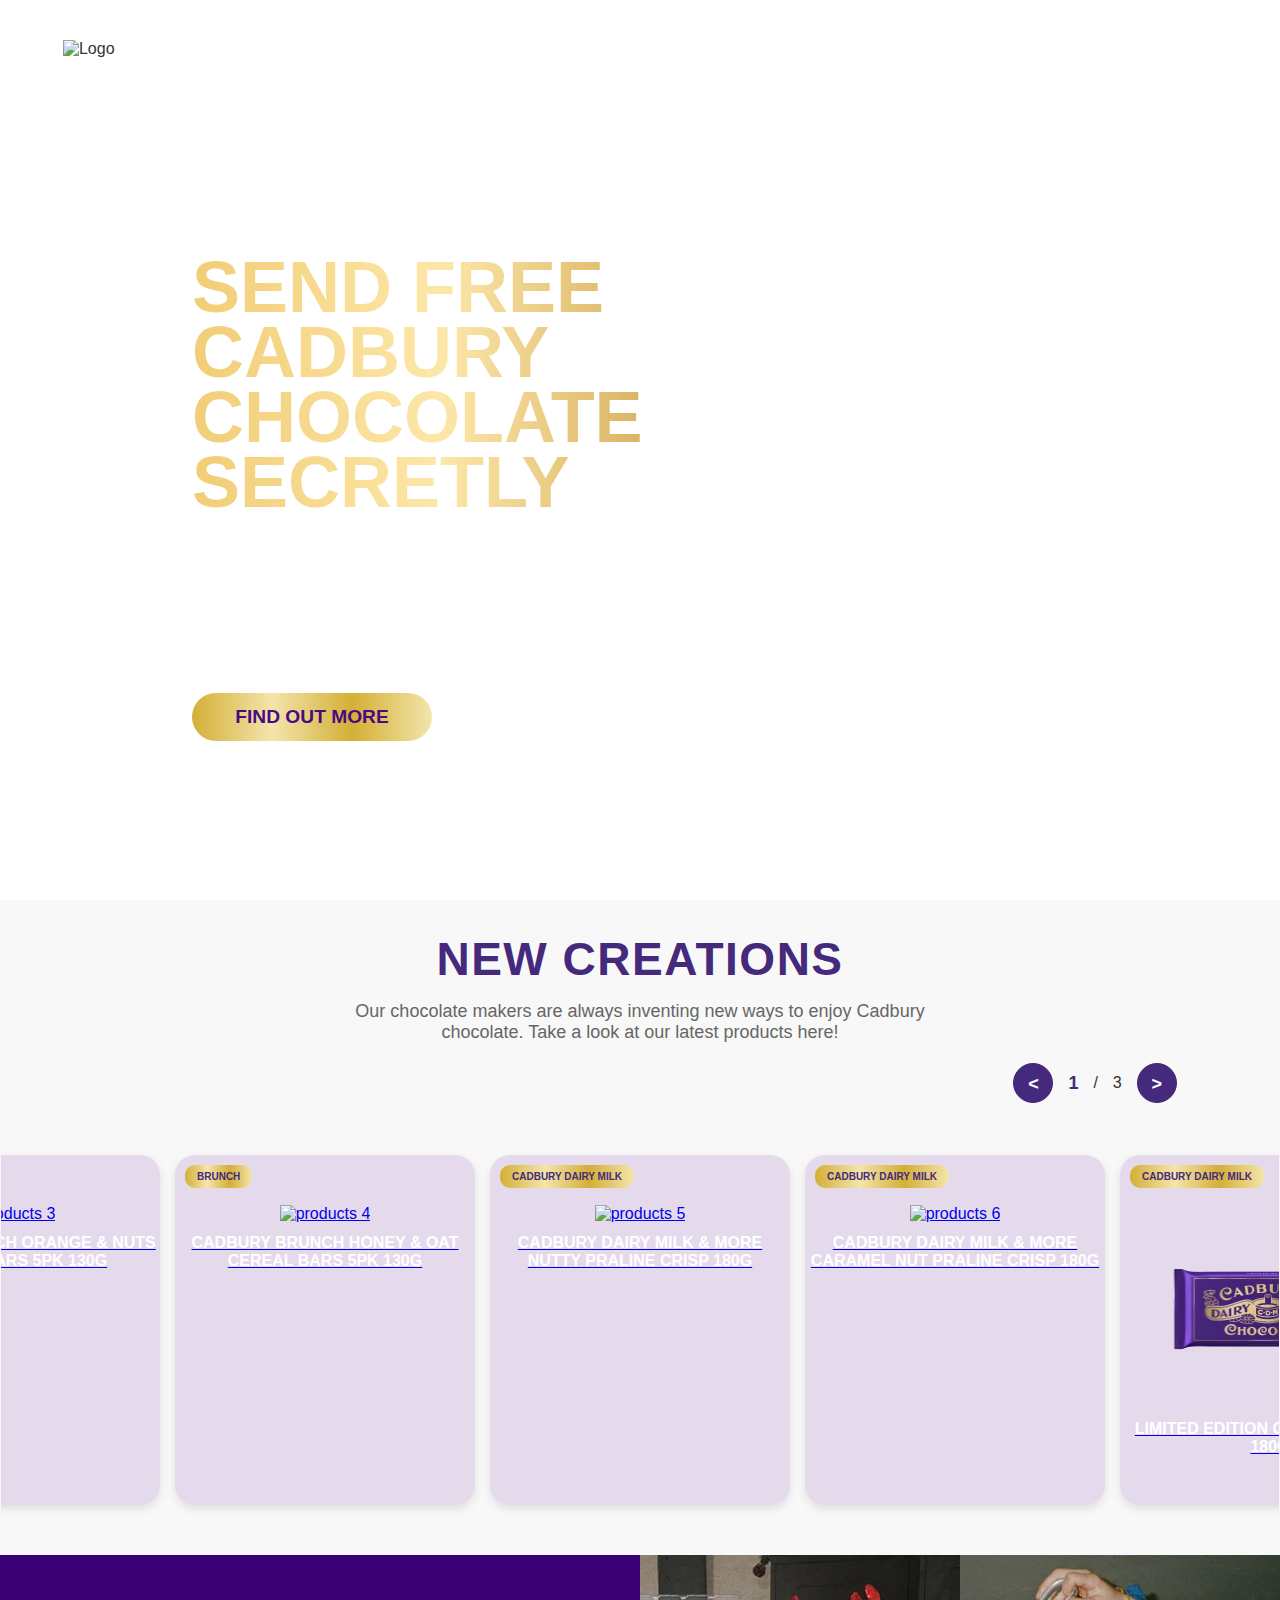
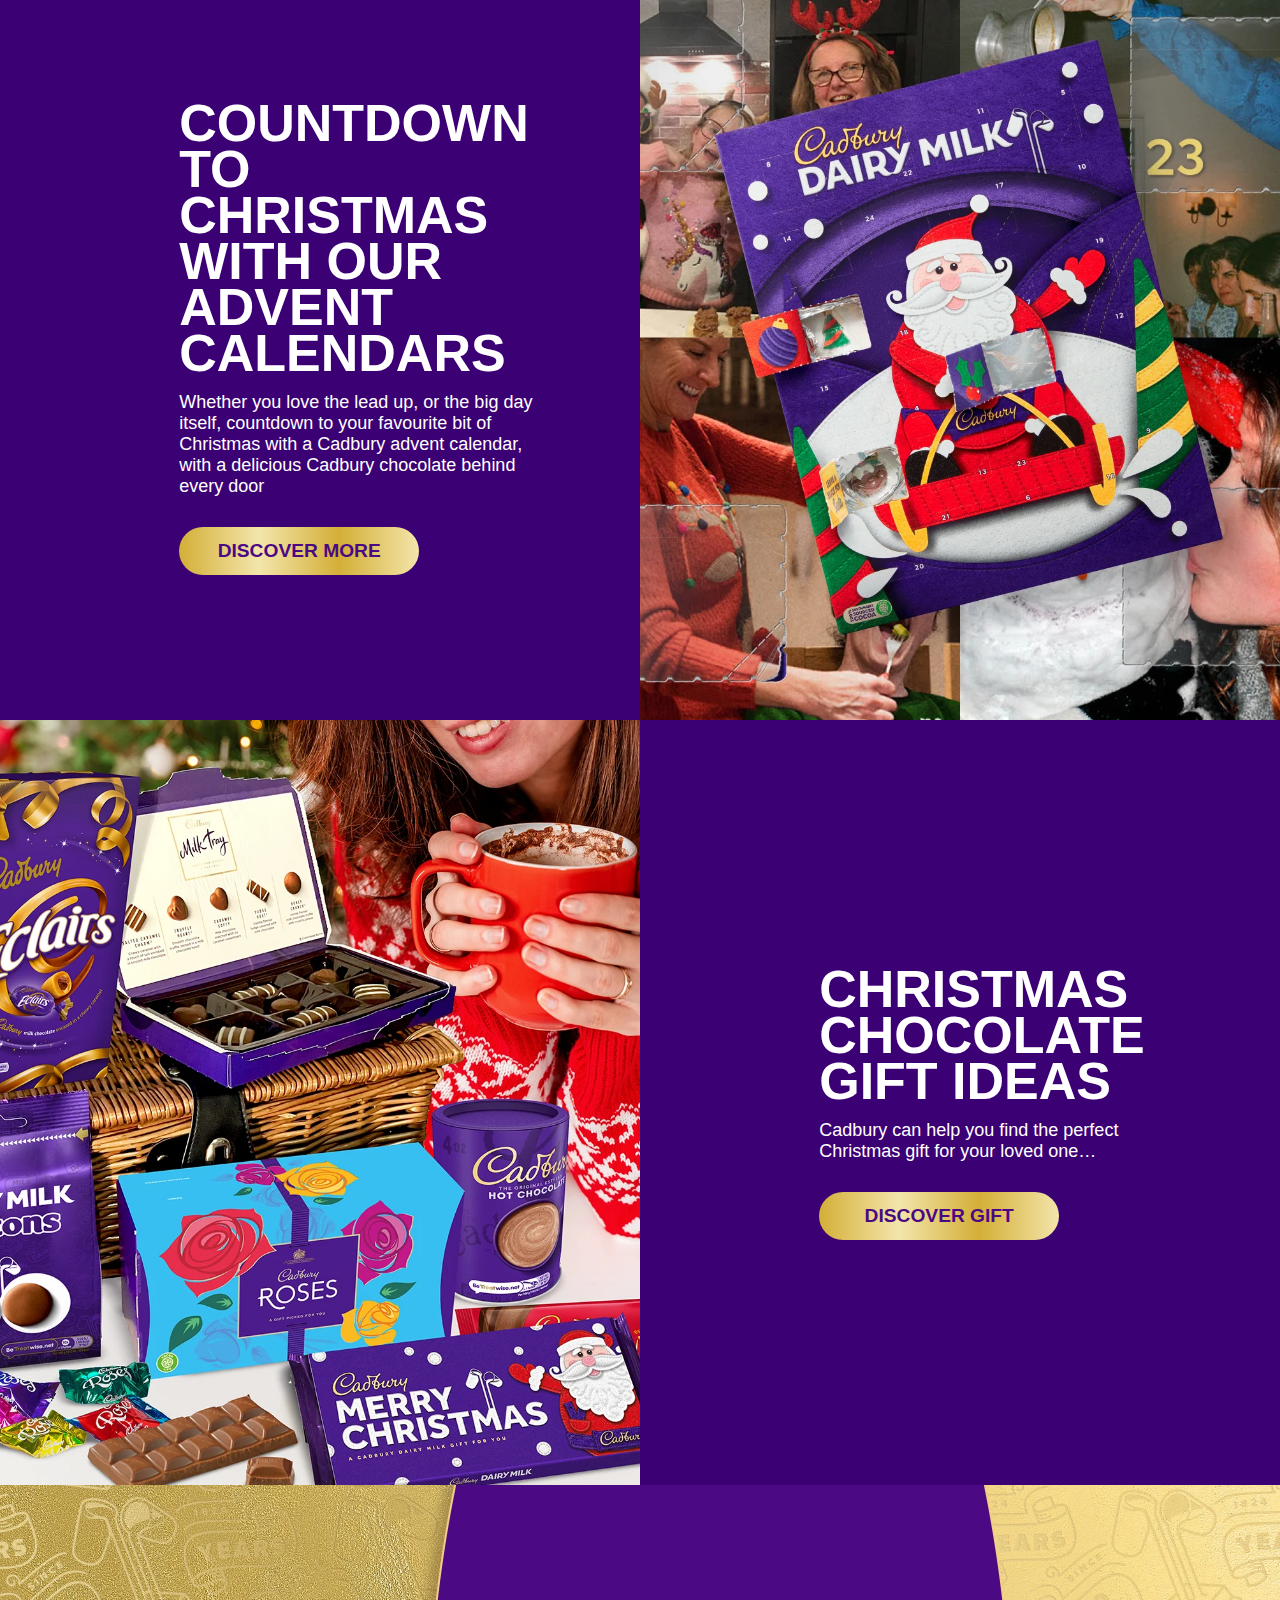
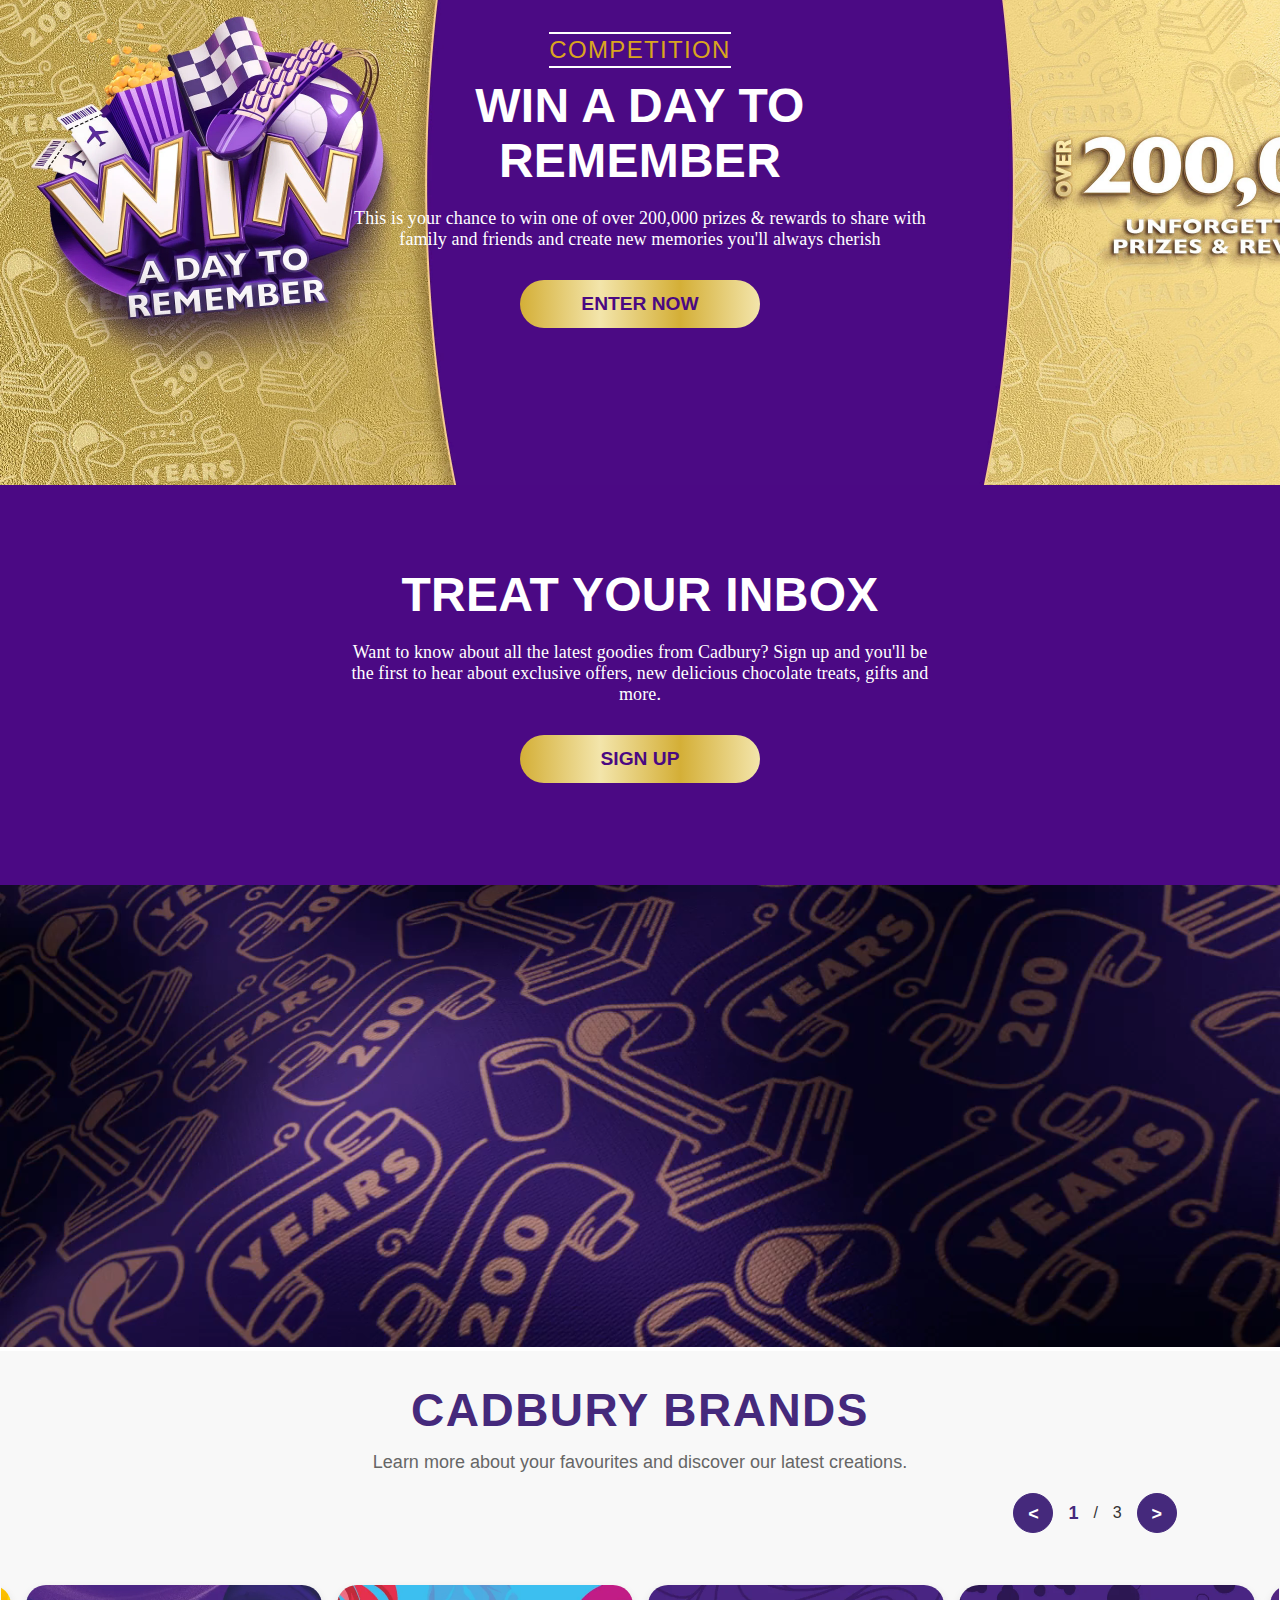
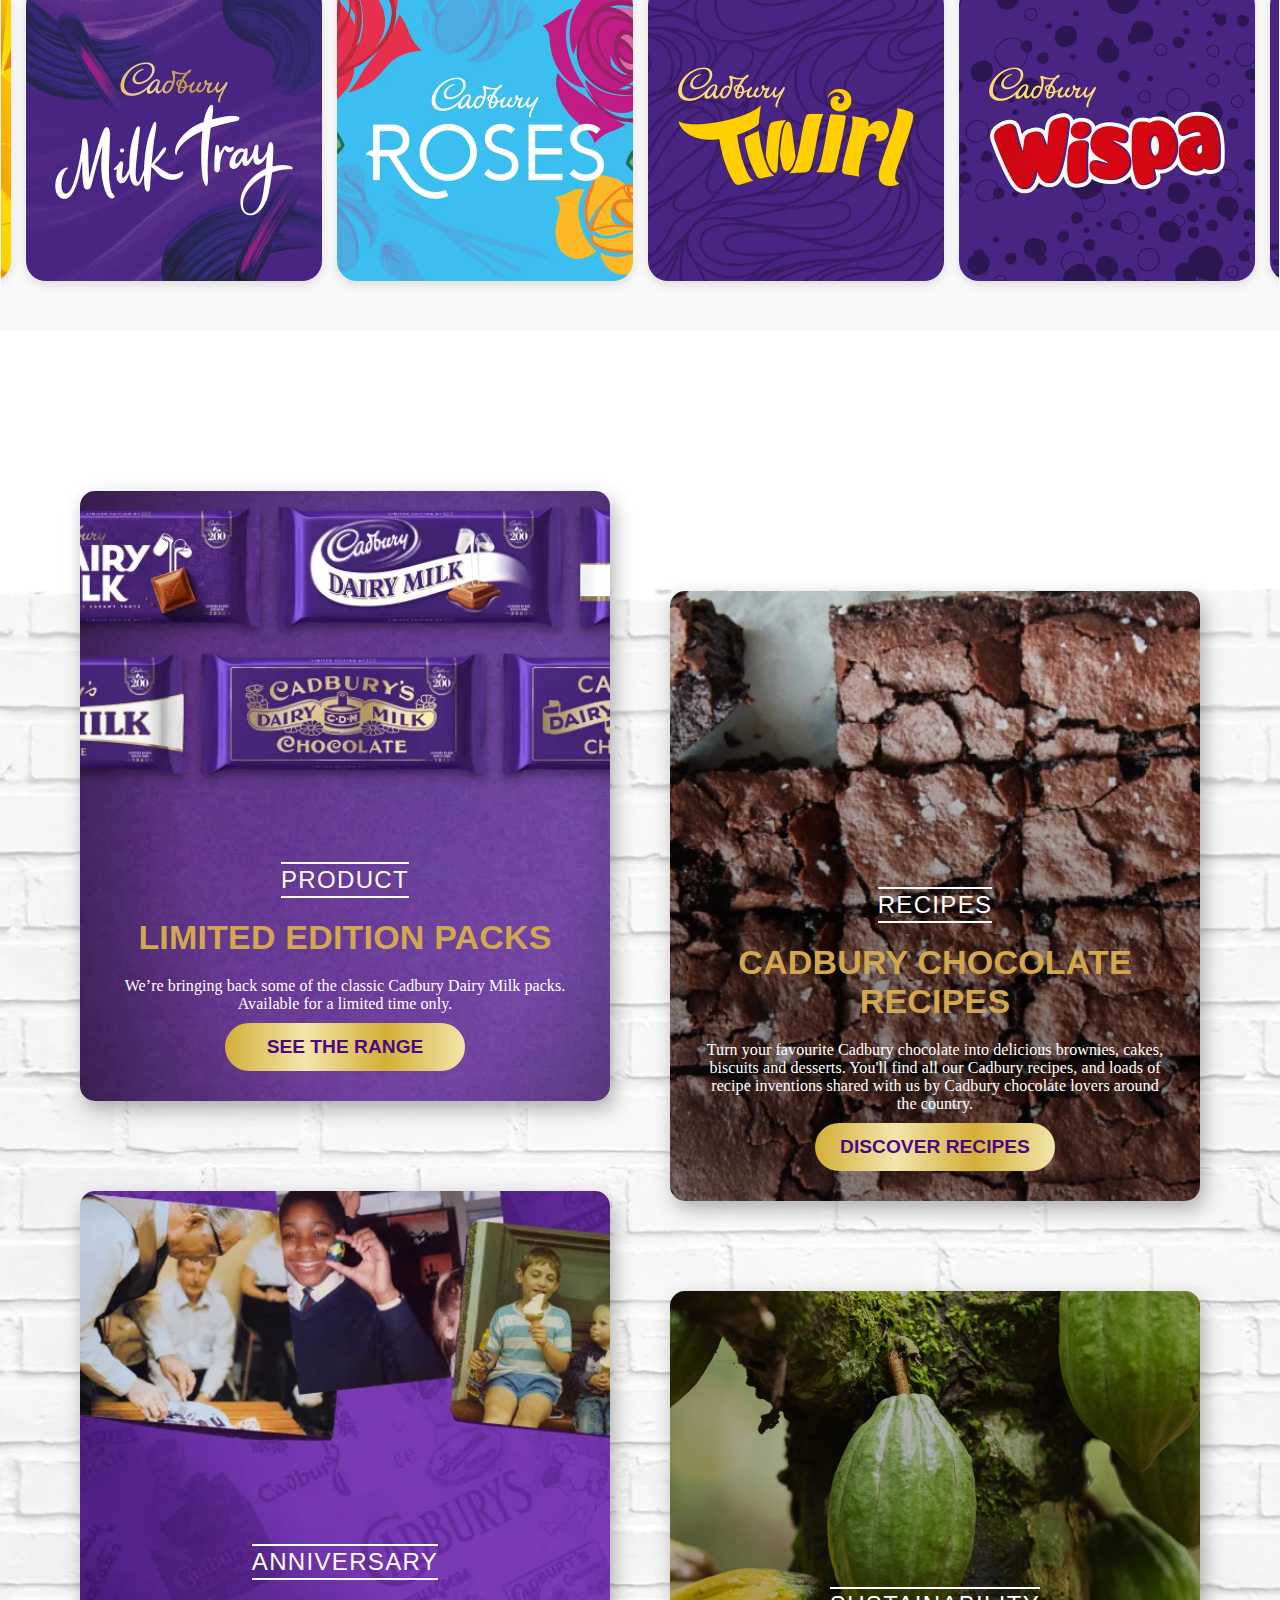
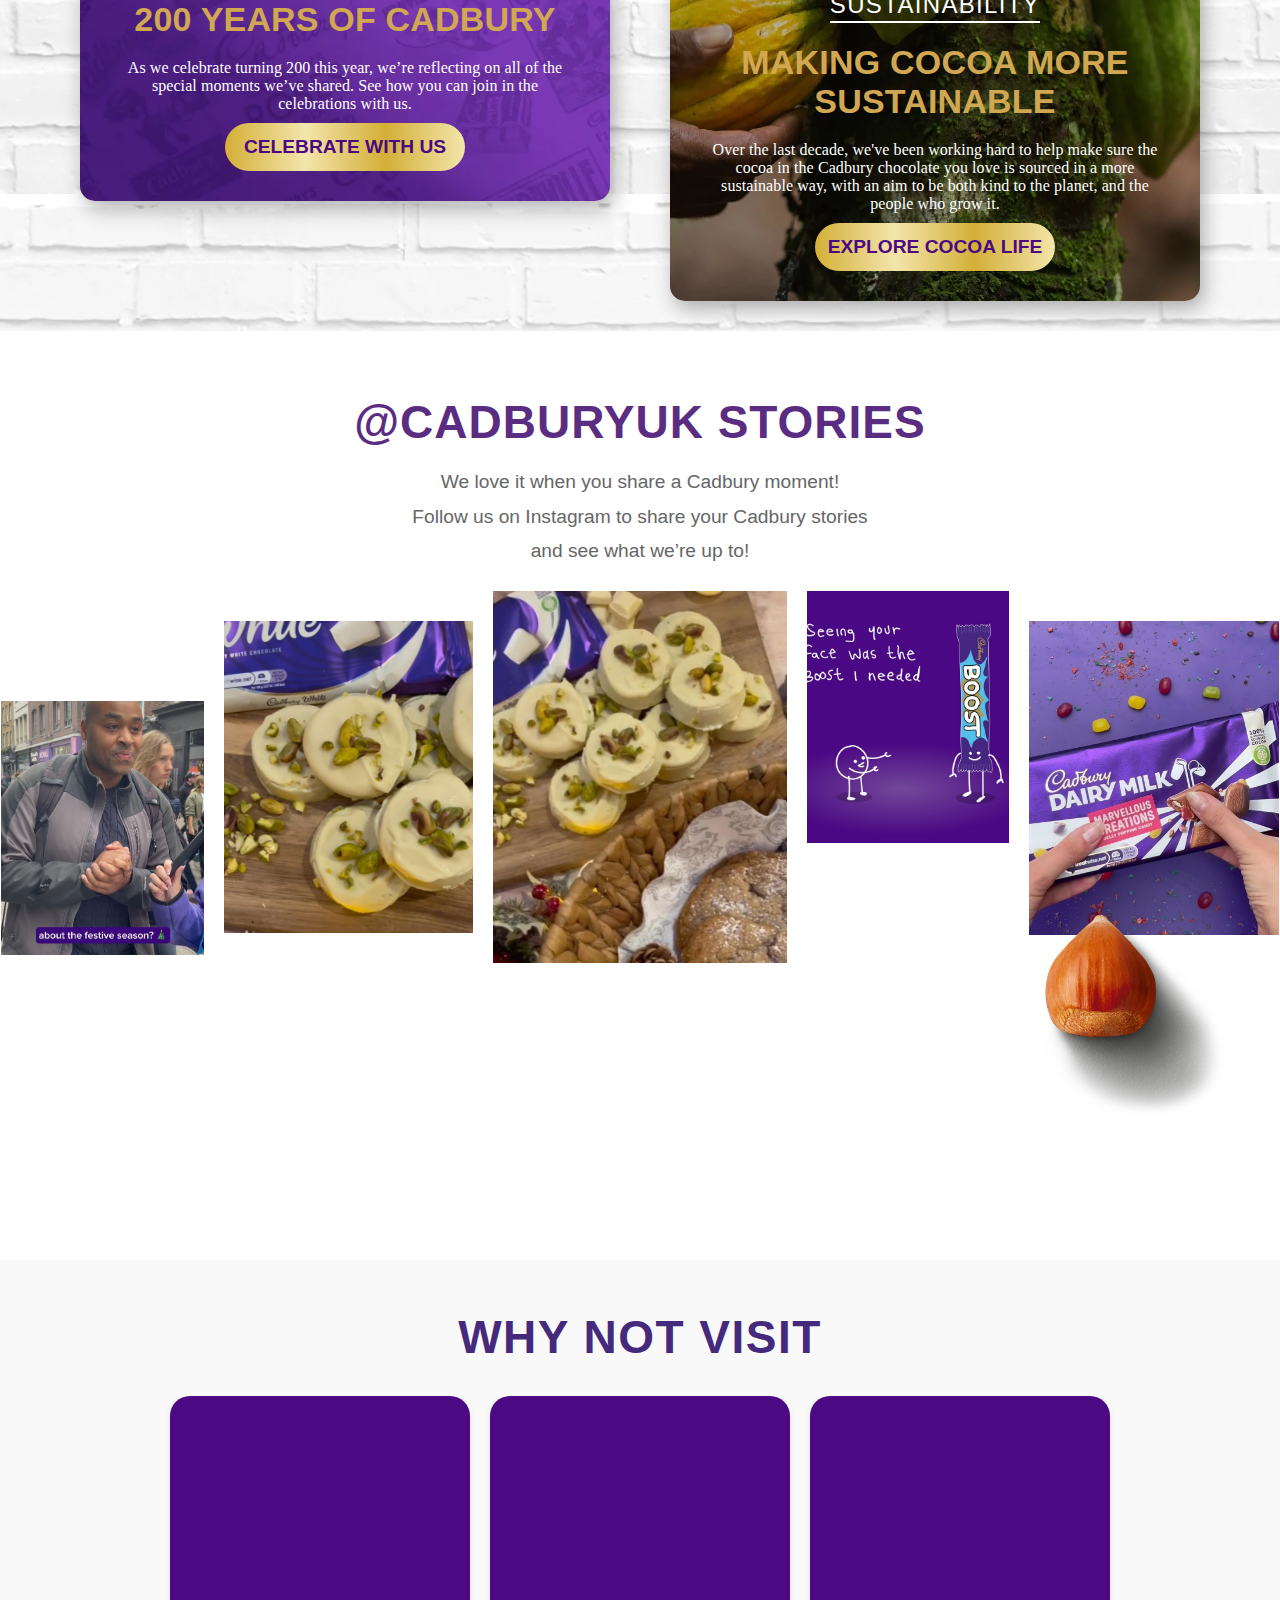
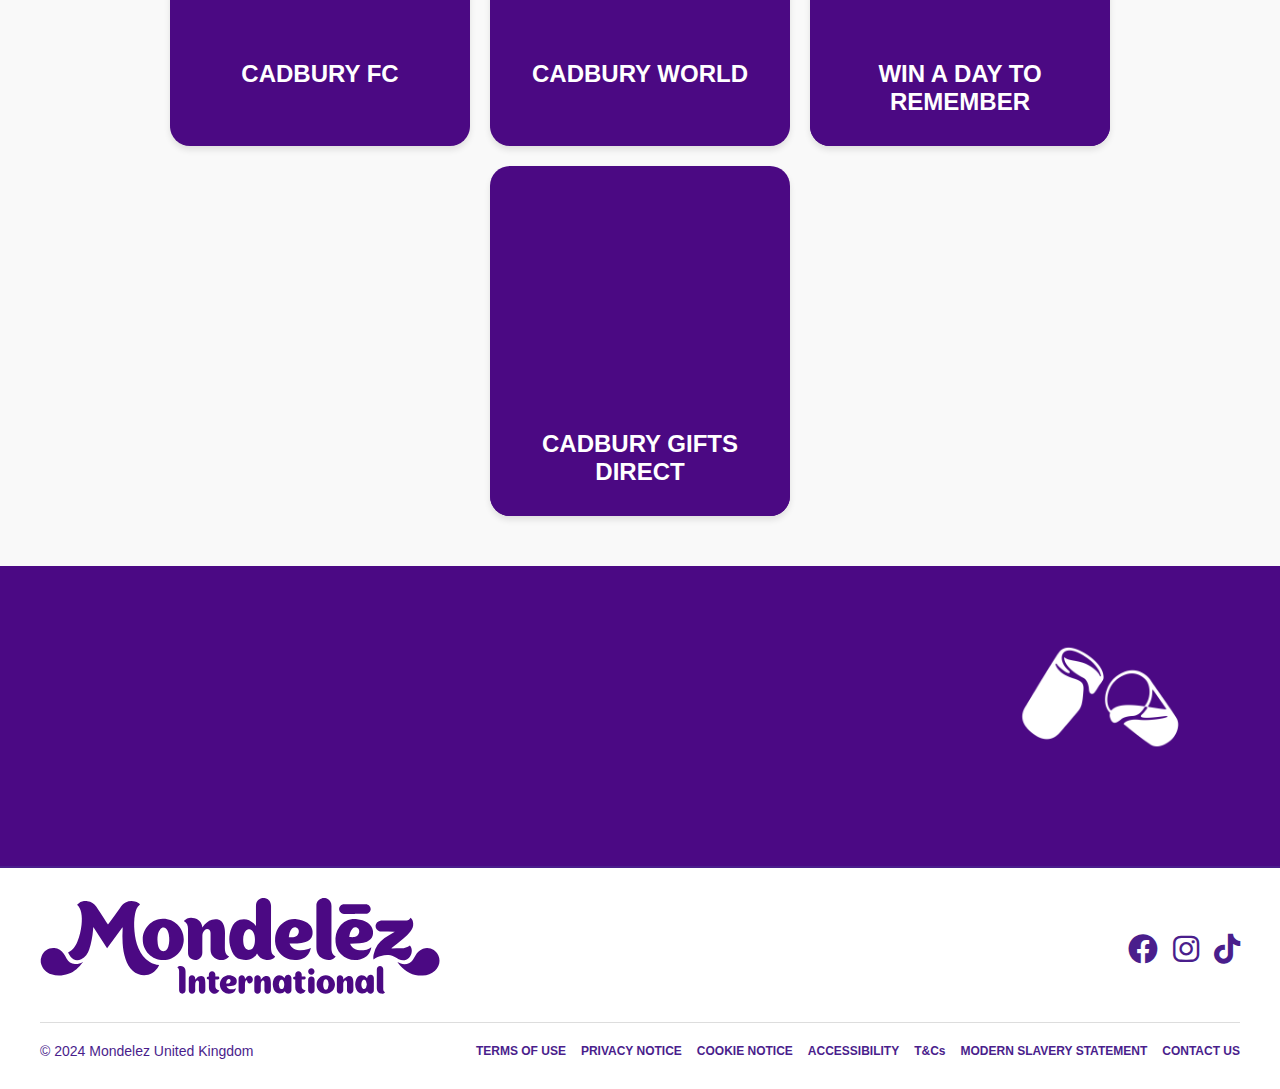
==== commit 77553cdf: "done" ====
--- a/index.html
+++ b/index.html
@@ -1,6 +1,16 @@
 <!DOCTYPE html>
 <html lang="en">
 <head>
+    <script>
+        const hamburger = document.querySelector('.hamburger');
+const navbarMenu = document.querySelector('.navbar-menu');
+
+hamburger.addEventListener('click', () => {
+    navbarMenu.classList.toggle('active');
+});
+
+    </script>
+    
     <meta charset="UTF-8">
     <meta name="viewport" content="width=device-width, initial-scale=1.0">
     <title>Cadbury - Home</title>
@@ -13,34 +23,58 @@
         <!-- Background video -->
         <video class="background-video" src="src/homepage/front_video.mp4" autoplay muted loop></video>
         
-        <!-- Logo -->
         <div class="content">
+            <!-- Logo -->
             <div class="logo">
-                <img src="src/200_Years_logo.png" alt="Cadbury Logo">
-            </div>
-            
-            <!-- Nav -->
+                <img src="./src/200_Years_logo.png" alt="Logo">
+            </div>
+    
+        
+            <!-- Navigation Bar -->
             <nav class="navbar">
-                <ul>
-                    <li><a href="#about">ABOUT </a></li>
-                    <li><a href="#explore">EXPLORE </a></li>
-                    <li><a href="#products">PRODUCTS </a></li>
-                    <li><a href="#recipes">RECIPES</a></li>
-                    <li><a href="#gifting">GIFTING</a></li>
-                    <li><a href="#cadbury_fc">CADBURY FC</a></li>
-                </ul>
+                <div class="dropdown">
+                    <a href="#">About <i class="fas fa-chevron-down"></i></a>
+                    <div class="dropdown-content">
+                        <a href="#">Our Story</a>
+                        <a href="#">Timeline</a>
+                    </div>
+                </div>
+                <div class="dropdown">
+                    <a href="#">Explore <i class="fas fa-chevron-down"></i></a>
+                    <div class="dropdown-content">
+                        <a href="#">Sustainability</a>
+                        <a href="#">Cocoa Life</a>
+                    </div>
+                </div>
+                <div class="dropdown">
+                    <a href="#">Product <i class="fas fa-chevron-down"></i></a>
+                    <div class="dropdown-content">
+                        <a href="#">Boom Choco</a>
+                        <a href="#">Choco Chips</a>
+                    </div>
+                </div>
+                <a href="#">Recipes</a>
+                <a href="#">Gifting</a>
+                <a href="#">Cadbury FC</a>
             </nav>
-
+        
+            <!-- Search -->
             <div class="search">
                 <button class="search-btn">
-                    <svg width="14" height="14" viewBox="0 0 14 14" fill="none" xmlns="http://www.w3.org/2000/svg"> class="search-icon" 
-                        <path d="M13.8024 12.8763L10.5299 9.60369C12.5688 7.05354 12.1542 3.33346 9.60398 1.29453C7.05364 -0.744331 3.33353 -0.329755 1.29453 2.22041C-0.744296 4.77056 -0.32981 8.49064 2.22045 10.5296C4.37893 12.2552 7.44507 12.2553 9.60355 10.5299L12.876 13.8022C13.1286 14.0613 13.5433 14.0665 13.8022 13.814C14.0613 13.5614 14.0665 13.1467 13.8139 12.8878C13.8101 12.8839 13.8062 12.88 13.8022 12.8761L13.8024 12.8763ZM1.34279 5.92897C1.34279 3.3968 3.39559 1.344 5.92792 1.344C8.46018 1.344 10.5131 3.39672 10.5131 5.92897C10.5131 8.46125 8.46026 10.5139 5.92792 10.5139C3.3969 10.5111 1.34569 8.45998 1.34279 5.92897Z" fill="white"/>
-                        </svg>
+                    <svg width="14" height="14" viewBox="0 0 14 14" fill="none" xmlns="http://www.w3.org/2000/svg">
+                        <path d="..." fill="white" />
+                    </svg>
                     <span>Search</span>
-                  </button>
-            </div>
-        </div>
-
+                </button>
+            </div>
+
+              <!-- Hamburger Menu -->
+              <div class="hamburger">
+                <i class="fas fa-bars"></i>
+            </div>
+        </div>
+        
+     
         <!-- Hero Text and Button -->
         <div class="hero-text">
             <p class="heading">Send Free Cadbury Chocolate Secretly</p>
@@ -51,7 +85,8 @@
             <a href="https://secretsanta.cadbury.co.uk/" class="hero-button hero-button--small" target="_blank">Find out more</a>
         </div>
     </header>
-    <!-- main -->
+
+
     <main>
         <section class="new-creation">
             <div class="create">
@@ -171,55 +206,54 @@
             </div>
         </section>
 
-        <!-- -----------------poster section------------------->
-        <div id="poster1" style="display: flex; width: 100%; height: 85vh;">
-            <!-- Left Text Section -->
-            <div style="width: 50%; background-color: rgb(59, 0, 116); padding-left: 14%; text-align: left; display: flex; padding-right: 8%; flex-direction: column; justify-content: center; align-items: flex-start;">
-                <h2 style="color: white; font-size: 52px; text-align: left; line-height: 46px; margin: 0 0 16px;">
-                    COUNTDOWN TO CHRISTMAS WITH OUR ADVENT CALENDARS
-                </h2>
-                <p style="color: white; font-size: 18px; text-align: left; margin: 0 0 30px;">
-                    Whether you love the lead up, or the big day itself, countdown to your favourite bit of Christmas with a Cadbury advent calendar, with a delicious Cadbury chocolate behind every door
-                </p>
-                <a href="https://secretsanta.cadbury.co.uk/" class="hero-button hero-button--small" target="_blank">DISCOVER MORE</a>
-            </div>
-            <div id="img" style="width: 50%;"></div>
-        </div>
-        
-        <div id="poster1">
-            <div id="img1"></div>
-            <div style="width: 50%; background-color: rgb(59, 0, 116); padding-left: 8%;text-align: right; display: flex;padding-right: 12%;
-            text-align: center;flex-direction: column; justify-content: center; ">
-                <h2 style="color: white; font-size: 52px;text-align: left;line-height: 46px; margin: 0 0 16px;">
-                    CHRISTMAS CHOCOLATE GIFT IDEAS
-                </h2>
-                <p style="color: white; font-size: 18px;text-align: left; margin: 0 0 30px;">
-                    Cadbury can help you find the perfect Christmas gift for your loved one…
-                </p>
-                <a href="https://secretsanta.cadbury.co.uk/" class="hero-button hero-button--small" target="_blank">DISCOVER GIFT</a>   
-          </div>
-        </div>
-
-        <div id="poster2" >
-            <div class="anim-text" style="padding-left: 8%; padding-right: 8%;" >
-                <span class="recipesSpan " style="color: goldenrod"> competition </span>
-                <h2 style="color: white;">Win a Day to Remember</h2>
-                <p>This is your chance to win one of over 200,000 prizes & rewards to share with family and friends and create new memories you'll always cherish</p>
-                <a href="https://secretsanta.cadbury.co.uk/" class="hero-button hero-button--small" target="_blank">enter now</a>
-            </div>
-        </div>
-
-        <div id="poster3">
-            <div class="anim-text" style="padding-left: 8%; padding-right: 8%;">
-                <h2 style="color: white;">Treat your inbox</h2>
-                <p>Want to know about all the latest goodies from Cadbury? Sign up and you'll be the first to hear about exclusive offers, new delicious chocolate treats, gifts and more.</p>
-                <a href="https://secretsanta.cadbury.co.uk/" class="hero-button hero-button--small" target="_blank">Sign Up</a>
-            </div>
-        </div>
-
-        <div id="videoPoster">
+        <section >
+                <!-- First Poster -->
+         <div class="poster">
+            <div class="poster-text">
+            <h2>COUNTDOWN TO CHRISTMAS WITH OUR ADVENT CALENDARS</h2>
+            <p>Whether you love the lead up, or the big day itself, countdown to your favourite bit of Christmas with a Cadbury advent calendar, with a delicious Cadbury chocolate behind every door</p>
+            <a href="https://secretsanta.cadbury.co.uk/" class="hero-button hero-button--small" target="_blank">DISCOVER MORE</a>
+        </div>
+            <div class="poster-image" id="img"></div>
+        </div>
+
+    <!-- Second Poster -->
+        <div class="poster reverse-order">
+        <div class="poster-text">
+            <h2>CHRISTMAS CHOCOLATE GIFT IDEAS</h2>
+            <p>Cadbury can help you find the perfect Christmas gift for your loved one…</p>
+            <a href="https://secretsanta.cadbury.co.uk/" class="hero-button hero-button--small" target="_blank">DISCOVER GIFT</a>
+        </div>
+        <div class="poster-image" id="img1"></div>
+        </div>
+        </section>
+
+        <section>
+            <div id="poster2" >
+                <div class="anim-text" style="padding-left: 8%; padding-right: 8%;" >
+                    <span class="recipesSpan " style="color: goldenrod"> competition </span>
+                    <h2 style="color: white;">Win a Day to Remember</h2>
+                    <p>This is your chance to win one of over 200,000 prizes & rewards to share with family and friends and create new memories you'll always cherish</p>
+                    <a href="https://secretsanta.cadbury.co.uk/" class="hero-button hero-button--small" target="_blank">enter now</a>
+                </div>
+            </div>
+        </section>
+
+        <section>
+            <div id="poster3">
+                <div class="anim-text" style="padding-left: 8%; padding-right: 8%;">
+                    <h2 style="color: white;">Treat your inbox</h2>
+                    <p>Want to know about all the latest goodies from Cadbury? Sign up and you'll be the first to hear about exclusive offers, new delicious chocolate treats, gifts and more.</p>
+                    <a href="https://secretsanta.cadbury.co.uk/" class="hero-button hero-button--small" target="_blank">Sign Up</a>
+                </div>
+            </div>
+        </section>
+
+        <section>    
+           <div id="videoPoster">
             <video style="width: 100%;height: 100%;" src="./src/poster/p4.mp4" autoplay muted loop></video>
         </div>
+        </section>
 
         <section class="new-creation">
             <div class="create">
@@ -267,163 +301,154 @@
                 <a href="#Hero">
                     <div class="imgCardn" style="background-image: url(./src/brand-card/Brandlogo_Hero.webp); background-size: contain;"></div>
                 </a>
+         </section>
+
+         <section>
+            <div id="empty" style="width: 100%; height: 150px;"></div>
+            <div class="animated-cards">       
+                <div class="anim-main">
+                    <div id="top">
+                        <div class="card animationSlideInOut card1">
+                            <div class="anim-text">
+                                <span class="recipesSpan"> Product </span>
+                                <h2>Limited Edition Packs</h2>
+                                <p>We’re bringing back some of the classic Cadbury Dairy Milk packs. Available for a limited time only.</p>
+                                <a href="https://secretsanta.cadbury.co.uk/" class="hero-button hero-button--small" target="_blank">See the range</a>
+                            </div>
+                        </div>
+                        <div class="card animationSlideInOut card2">
+                            <div class="anim-text">
+                                <span class="recipesSpan"> ANNIVERSARY </span>
+                                <h2>200 YEARS OF CADBURY</h2>
+                                <p>As we celebrate turning 200 this year, we’re reflecting on all of the special moments we’ve shared. See how you can join in the celebrations with us.</p>
+                                <a href="https://secretsanta.cadbury.co.uk/" class="hero-button hero-button--small" target="_blank">celebrate with us</a>
+                            </div>
+                        </div>
+                    </div>
+            
+                    <div id="bottom">
+                        <div class="card animationSlideInOut card3">
+                            <div class="anim-text">
+                                <span class="recipesSpan"> RECIPES </span>
+                                <h2>Cadbury chocolate recipes</h2>
+                                <p>Turn your favourite Cadbury chocolate into delicious brownies, cakes, biscuits and desserts. You'll find all our Cadbury recipes, and loads of recipe inventions shared with us by Cadbury chocolate lovers around the country.</p>        
+                                <a href="https://secretsanta.cadbury.co.uk/" class="hero-button hero-button--small" target="_blank">discover RECIPES</a>
+                            </div>
+                        </div>
+            
+                        <div class="card animationSlideInOut card4">
+                            <div class="anim-text">
+                                <span class="recipesSpan"> SUSTAINABILITY </span>
+                                <h2>Making Cocoa more sustainable</h2>
+                                <p>Over the last decade, we've been working hard to help make sure the cocoa in the Cadbury chocolate you love is sourced in a more sustainable way, with an aim to be both kind to the planet, and the people who grow it.</p>                
+                                <a href="https://secretsanta.cadbury.co.uk/" class="hero-button hero-button--small" target="_blank">EXPLORE cocoa life</a>
+                            </div>
+                        </div>
+                    </div>
+                </div>
+            </div>
+            </section>
+
+         <section class="cadbury-stories">
+                <div class="scontent">
+                  <h1>@CADBURYUK STORIES</h1>
+                  <p>We love it when you share a Cadbury moment!<br>
+                     Follow us on Instagram to share your Cadbury stories<br>
+                     and see what we’re up to!
+                  </p>
+                </div>
+                <div class="images">
+                    <div class="image" id="image-1">
+                        <a href="https://www.instagram.com/reel/DCojg3SoD7f/" target="_blank">
+                            <img src="./src/stories/1.jpg" alt="">
+                        </a>
+                    </div>
+                    <div class="image" id="image-2">
+                        <a href="https://www.instagram.com/reel/DCojg3SoD7f/" target="_blank">
+                            <img src="./src/stories/2.jpg" alt="">
+                        </a>
+                    </div>
+                    <div class="image" id="image-3">
+                        <a href="https://www.instagram.com/reel/DCojg3SoD7f/" target="_blank">
+                            <img src="./src/stories/3.jpg" alt="">
+                        </a>
+                    </div>
+                    <div class="image" id="image-4">
+                        <a href="https://www.instagram.com/reel/DCojg3SoD7f/" target="_blank">
+                            <img src="./src/stories/4.jpg" alt="">
+                        </a>
+                    </div>
+                    <div class="image" id="image-5">
+                        <a href="https://www.instagram.com/reel/DCojg3SoD7f/" target="_blank">
+                            <img src="./src/stories/5.jpg" alt="">
+                        </a>
+                    </div>
+                    
+                </div>    
+    
+                <div class="hazelnut">
+                    <img 
+                      src="./src/stories/Hazelnut.jpg"  alt="Hazelnut"  class="hazelnut-image" >
+                  </div>
+              </section>
+
+        <section class="visit-us">
+                <div class="visit">
+                    <h1>WHY NOT VISIT</h1>
+                </div>
+                <div class="cards-container-end">
+                    <!-- Card 1 -->
+                    <a href="https://www.cadburyfc.com" target="_blank" rel="noopener noreferrer" class="imgCard-link-end">
+                        <div class="imgCard-end">
+                            <span class="card-img-end">
+                                <img src="./src/end-cards/CadburyFC_1.png" alt="Cadbury FC" loading="lazy">
+                            </span>
+                            <div class="text-box-end">
+                                <h4 class="product-name-end">CADBURY FC</h4>
+                            </div>
+                        </div>
+                    </a>
+                    <!-- Card 2 -->
+                    <a href="https://www.cadburyworld.com" target="_blank" rel="noopener noreferrer" class="imgCard-link-end">
+                        <div class="imgCard-end">
+                            <span class="card-img-end">
+                                <img src="./src/end-cards/2-world.png" alt="Cadbury World" loading="lazy">
+                            </span>
+                            <div class="text-box-end">
+                                <h4 class="product-name-end">CADBURY WORLD</h4>
+                            </div>
+                        </div>
+                    </a>
+                    <!-- Card 3 -->
+                    <a href="https://www.example.com/win-a-day" target="_blank" rel="noopener noreferrer" class="imgCard-link-end">
+                        <div class="imgCard-end">
+                            <span class="card-img-end">
+                                <img src="./src/end-cards/3winday.png" alt="Win a Day to Remember" loading="lazy">
+                            </span>
+                            <div class="text-box-end">
+                                <h4 class="product-name-end">WIN A DAY TO REMEMBER</h4>
+                            </div>
+                        </div>
+                    </a>
+                    <!-- Card 4 -->
+                    <a href="https://www.cadburygiftsdirect.co.uk" target="_blank" rel="noopener noreferrer" class="imgCard-link-end">
+                        <div class="imgCard-end">
+                            <span class="card-img-end">
+                                <img src="./src/end-cards/4-Birthday_Gifts.png" alt="Cadbury Gifts Direct" loading="lazy">
+                            </span>
+                            <div class="text-box-end">
+                                <h4 class="product-name-end">CADBURY GIFTS DIRECT</h4>
+                            </div>
+                        </div>
+                    </a>
+                </div>
+            </section>
                 
-         </section>
-        
-      <!----------------------------cadbury section k phele ---------------- -->
-      <section> 
-        
-    <div style="width: 100%;height: 150px;"></div>
-      <div class="animated-cards">       
-        <div class="anim-main">
-            <div id="top">
-            <div class="card animationSlideInOut card1">
-                <div class="anim-text">
-                    <span class="recipesSpan"> Product </span>
-                    <h2>Limited Edition Packs</h2>
-                    <p>We’re bringing back some of the classic Cadbury Dairy Milk packs. Available for a limited time only.</p>
-                    <a href="https://secretsanta.cadbury.co.uk/" class="hero-button hero-button--small" target="_blank">See the range</a>
-                </div>
-            </div>
-            <div class="card animationSlideInOut card2">
-                <div class="anim-text">
-                    <span class="recipesSpan"> ANNIVERSARY </span>
-                    <h2>200 YEARS OF CADBURY</h2>
-                    <p>As we celebrate turning 200 this year, we’re reflecting on all of the special moments we’ve shared. See how you can join in the celebrations with us.</p>
-                    <a href="https://secretsanta.cadbury.co.uk/" class="hero-button hero-button--small" target="_blank">celebrate with us</a>
-                </div>
-            </div>
-        </div>
-        
-      <div id="bottom">
-            <div class="card animationSlideInOut card3">
-                <div class="anim-text">
-                    <span class="recipesSpan"> RECIPES </span>
-                    <h2>Cadbury chocolate recipes</h2>
-                    <p>Turn your favourite Cadbury chocolate into delicious brownies, cakes, biscuits and desserts. You'll find all our Cadbury recipes, and loads of recipe inventions shared with us by Cadbury chocolate lovers around the country.</p>        
-            <a href="https://secretsanta.cadbury.co.uk/" class="hero-button hero-button--small" target="_blank">discover RECIPES</a>
-                </div>
-            </div>
-
-            <div class="card animationSlideInOut card4">
-                <div class="anim-text">
-                    <span class="recipesSpan"> SUSTAINABILITY </span>
-                    <h2>Making Cocoa more sustainable</h2>
-                    <p>Over the last decade, we've been working hard to help make sure the cocoa in the Cadbury chocolate you love is sourced in a more sustainable way, with an aim to be both kind to the planet, and the people who grow it.</p>                
-                    <a href="https://secretsanta.cadbury.co.uk/" class="hero-button hero-button--small" target="_blank">EXPLORE cocoa life</a>
-                </div>
-            </div>
-           </div>
-        </div>
-    </div>
-    </section>
-        <!-- Cadbury Stories Section -->
-        <section class="cadbury-stories">
-            <div class="scontent">
-              <h1>@CADBURYUK STORIES</h1>
-              <p>We love it when you share a Cadbury moment!<br>
-                 Follow us on Instagram to share your Cadbury stories<br>
-                 and see what we’re up to!
-              </p>
-            </div>
-            <div class="images">
-                <div class="image" id="image-1">
-                    <a href="https://www.instagram.com/reel/DCojg3SoD7f/" target="_blank">
-                        <img src="./src/stories/1.jpg" alt="">
-                    </a>
-                </div>
-                <div class="image" id="image-2">
-                    <a href="https://www.instagram.com/reel/DCojg3SoD7f/" target="_blank">
-                        <img src="./src/stories/2.jpg" alt="">
-                    </a>
-                </div>
-                <div class="image" id="image-3">
-                    <a href="https://www.instagram.com/reel/DCojg3SoD7f/" target="_blank">
-                        <img src="./src/stories/3.jpg" alt="">
-                    </a>
-                </div>
-                <div class="image" id="image-4">
-                    <a href="https://www.instagram.com/reel/DCojg3SoD7f/" target="_blank">
-                        <img src="./src/stories/4.jpg" alt="">
-                    </a>
-                </div>
-                <div class="image" id="image-5">
-                    <a href="https://www.instagram.com/reel/DCojg3SoD7f/" target="_blank">
-                        <img src="./src/stories/5.jpg" alt="">
-                    </a>
-                </div>
-                
-            </div>    
-
-            <div class="hazelnut">
-                <img 
-                  src="./src/stories/Hazelnut.jpg"  alt="Hazelnut"  class="hazelnut-image" >
-              </div>
-          </section>
-
-<!-- why not visit -->
-
-          <section class="visit-us">
-            <div class="visit">
-                <h1>WHY NOT VISIT</h1>
-            </div>
-            <div class="cards-container-end">
-                <!-- Card 1 -->
-                <a href="https://www.cadburyfc.com" target="_blank" rel="noopener noreferrer" class="imgCard-link-end">
-                    <div class="imgCard-end">
-                        <span class="card-img-end">
-                            <img src="./src/end-cards/CadburyFC_1.png" alt="Cadbury FC" loading="lazy">
-                        </span>
-                        <div class="text-box-end">
-                            <h4 class="product-name-end">CADBURY FC</h4>
-                        </div>
-                    </div>
-                </a>
-                <!-- Card 2 -->
-                <a href="https://www.cadburyworld.com" target="_blank" rel="noopener noreferrer" class="imgCard-link-end">
-                    <div class="imgCard-end">
-                        <span class="card-img-end">
-                            <img src="./src/end-cards/2-world.png" alt="Cadbury World" loading="lazy">
-                        </span>
-                        <div class="text-box-end">
-                            <h4 class="product-name-end">CADBURY WORLD</h4>
-                        </div>
-                    </div>
-                </a>
-                <!-- Card 3 -->
-                <a href="https://www.example.com/win-a-day" target="_blank" rel="noopener noreferrer" class="imgCard-link-end">
-                    <div class="imgCard-end">
-                        <span class="card-img-end">
-                            <img src="./src/end-cards/3winday.png" alt="Win a Day to Remember" loading="lazy">
-                        </span>
-                        <div class="text-box-end">
-                            <h4 class="product-name-end">WIN A DAY TO REMEMBER</h4>
-                        </div>
-                    </div>
-                </a>
-                <!-- Card 4 -->
-                <a href="https://www.cadburygiftsdirect.co.uk" target="_blank" rel="noopener noreferrer" class="imgCard-link-end">
-                    <div class="imgCard-end">
-                        <span class="card-img-end">
-                            <img src="./src/end-cards/4-Birthday_Gifts.png" alt="Cadbury Gifts Direct" loading="lazy">
-                        </span>
-                        <div class="text-box-end">
-                            <h4 class="product-name-end">CADBURY GIFTS DIRECT</h4>
-                        </div>
-                    </div>
-                </a>
-            </div>
-        </section>
-            
-        <div id="pouring">
-            <img src="./src/Cadbury_MilkPourMaster.png" alt="pour milk">
-        </div>
-
-       
-
+            <div id="pouring">
+                <img src="./src/Cadbury_MilkPourMaster.png" alt="pour milk">
+            </div>
+    
     </main>
-
-    <!-- footer section -->
 
     <footer class="footer">
         <!-- top part -->
--- a/style.css
+++ b/style.css
@@ -1,138 +1,196 @@
 * {
-    margin: 0;
-    padding: 0;
-    box-sizing: border-box;
-    
-}
-
-
-body{
-    margin: 0;
-    font-family: 'Gill Sans', 'Gill Sans MT', Calibri, 'Trebuchet MS', sans-serif;
-    color: #333;
-    overflow-x: hidden;
-    overflow-y: auto;
-    height: 100%;
-    }
-
+  margin: 0;
+  padding: 0;
+  box-sizing: border-box;
+}
+
+body {
+  font-family: 'Gill Sans', 'Gill Sans MT', Calibri, 'Trebuchet MS', sans-serif;
+  color: #333;
+  overflow-x: hidden;
+  overflow-y: auto;
+  height: 100%;
+}
+
+/* Header */
 header {
-    position: relative;
-    height: 100vh;
-    width: 100%;
-    display: flex;
-    flex-direction: column;
-    justify-content: center;
-    align-items: center;
-    text-align: center;
-}
-
-/* bg video */
+  position: relative;
+  height: 100vh;
+  width: 100%;
+  display: flex;
+  flex-direction: column;
+  justify-content: center;
+  align-items: center;
+  text-align: center;
+}
+
+/* Background Video */
 .background-video {
-    position: absolute;
-    top: 0;
-    left: 0;
-    width: 100%;
-    height: 100%;
-    object-fit: cover;
-    z-index: -1;
+  position: absolute;
+  top: 0;
+  left: 0;
+  width: 100%;
+  height: 100%;
+  object-fit: cover;
+  z-index: -1;
+}
+
+/*---------------------------------- navbar section--------------------------------------- */
+
+.hamburger {
+display: none;
+cursor: pointer;
+font-size: 24px;
+color: #fff;
 }
 
 .content {
-    display: flex;
-    justify-content: space-between;
-    align-items: center;
-    width: 80%;
-    padding: 20px 0;
-    position: absolute;
-    top: 0;
-}
-
-/* logo */
+  display: flex;
+  justify-content: space-around;
+  align-items: center;
+  gap: 100px;
+  /*  */
+  position: absolute;
+  top: 1px;
+  padding: 20px;
+  left: 50%;   
+  transform: translateX(-50%);
+  z-index: 5;
+  width: 100%;
+}
+
+.navbar {
+  display: flex;
+  align-items: center;
+  gap: 10px;
+  padding: 1rem;
+  justify-content: space-between;
+  /*  */
+  position: relative;
+}
+
+.navbar a {
+  color: #fff;
+  text-decoration: none;
+  padding: 0.5rem 1rem;
+  font-weight: 600;
+  text-transform: uppercase;
+  /*  */
+  position: relative;
+  justify-content: space-between;
+}
+
+.navbar a:hover {
+  color: #ffcc00;
+  text-decoration: underline 3px;
+  text-underline-offset: 20px;
+  transition: ease-in-out 0.3s;
+}
+
+.navbar .dropdown {
+  position: relative;
+}
+.navbar .dropdown-content {
+  display: none;
+  animation: fadeIn 0.5s ease 5s forwards;
+  position: absolute;
+  top: 50PX;
+  width: 100vw; 
+  line-height: 1rem;
+  z-index: 1000;
+  padding: 1rem 0;
+  animation: fadeIn 0.5s ease 2s forwards;
+}
+.navbar .dropdown-content a {
+  display: block;
+  padding: 0.5rem 1rem;
+  color: #fff;
+  white-space: nowrap;
+  text-align: left;
+}
+
+.dropdown:hover .dropdown-content {
+  display: block;
+  animation: fadeIn 0.5s ease 2s forwards;
+}
+
+.dropdown::before {
+  content: '';
+  position: fixed; 
+  top: 0;
+  left: 0;
+  width: 100vw;
+  height: 200px;
+  background-color:#5b0d93;   /*color*/
+  z-index: -1; 
+  opacity: 0;
+  transition: opacity 0.5s ease; 
+}
+
+.dropdown:hover::before {
+      opacity: 1; 
+}
+
+/* Logo */
 .logo img {
-    height: 70px;
-}
-
-/* nav bar */
-.navbar ul {
-    display: flex;
-    gap: 40px;
-    list-style: none;
-    padding: 0;
-}
-
-.navbar ul li a {
-    color: white;
-    font-size: 16px;
-    font-weight: 600;
-    text-decoration: none;
-    transition: color 0.3s;
-}
-
-.navbar ul li a:hover {
-    color: #e6c612;
-    text-decoration: underline 3px ;
-    text-underline-offset: 20px; 
+  height: 75px;
+  position: relative;
+  left: 40%;
+  bottom: 5px;
 }
 
 /* Search Button */
 .search {
-    display: flex;
-    align-items: center;
+  position: relative;
+  right: 100px;
 }
 
 .search-btn {
-    display: flex;
-    align-items: center;
-    gap: 8px;
-    background: none;
-    border: none;
-    color: rgb(223, 220, 220);
-    font-size: 16px;
-    cursor: pointer;
-    transition: color 0.3s;
-}
-
-.search-icon {
-    width: 20px;
-    height: 20px;
-}
-
-/* Hero Text Section */
+  display: flex;
+  align-items: center;
+  gap: 8px;
+  background: none;
+  border: none;
+  color: #fff;
+  font-size: 16px;
+  cursor: pointer;
+  transition: color 0.3s;
+}
+
+/*------------------------------------------- Hero Text------------------------------------------------ */
 .hero-text {
-    max-width: 500px;
-    text-align:left;
-    position: absolute;
-    color: white;
-    z-index: 1;
-    left: 15%;
+  max-width: 500px;
+  text-align: left;
+  position: absolute;
+  color: white;
+  z-index: 1;
+  left: 15%;
+  word-wrap: break-word; 
 }
 
 .hero-text .heading {
-    font-size: 72px;
-    line-height: 90%;
-    font-weight: bolder;
-    margin-bottom: 2rem;
-    margin-top: 6rem;
-    /* padding-top: 3rem; */
-    background: #F1CD76;
-    background: linear-gradient(to right, #F1CD76 0%, #FDE7A8 50%, #D1A854 100%);
-    -webkit-background-clip: text;
-    -webkit-text-fill-color: transparent;
-    text-transform: uppercase;
-
+  font-size: 72px; 
+  line-height: 90%;
+  font-weight: bolder;
+  margin-bottom: 2rem;
+  margin-top: 6rem;
+  background: linear-gradient(to right, #F1CD76 0%, #FDE7A8 50%, #D1A854 100%);
+  -webkit-background-clip: text;
+  -webkit-text-fill-color: transparent;
+  text-transform: uppercase;
 }
 
 .hero-text p {
-    font-size: 19px;
-    line-height: 1.5;
-    margin-bottom: 2rem;
-}
-
+  font-size: 19px;
+  line-height: 1.5;
+  margin-bottom: 2rem;
+}
+
+/* Hero Button */
 .hero-button {
-  display: flex; 
-  text-transform: uppercase;
+  display: flex;
   align-items: center;
-  justify-content: center; 
+  justify-content: center;
   background: linear-gradient(to right, #d4af37, #f3e5ab, #d4af37, #f3e5ab);
   color: #4a0982;
   text-decoration: none;
@@ -140,19 +198,14 @@
   font-weight: bold;
   border-radius: 30px;
   text-transform: uppercase;
-  text-align: center;
-  padding: 10px 20px;
-  transition: background-position 0.7s ease, transform 0.2s;
-  white-space: nowrap; 
-  overflow: hidden; 
-  text-overflow: ellipsis; 
-  box-sizing: border-box; 
+  padding: 0.75rem 1.5rem;
+  white-space: nowrap;
+  transition: background 0.7s ease, transform 0.2s;
 }
 
 .hero-button:hover {
   background: linear-gradient(to right, #eed390, #f8e8ab);
   cursor: pointer;
-  background-position: left;
 }
 
 .hero-button--small {
@@ -163,66 +216,155 @@
   line-height: 1.5rem;
 }
 
-/* main  */
-/* section new creation */
-/* --------------------------New Creations Section -----------------------------*/
+.hamburger {
+display: none;
+cursor: pointer;
+position: relative;
+right: 5%;
+font-size: 24px;
+color: #fff;
+}
+/* ===================================================================================================== */
+/* ======================================================================================================= */
+
+
+@media (max-width: 768px) {
+  .content {
+      flex-direction: row; 
+      gap: 250px;
+      justify-content:center;
+      padding: 10px 30px;  
+  }
+  
+  .logo img {
+      height: 60px; 
+      left: 5%;
+      
+  }
+
+  .hamburger {
+      display: block; 
+  }
+
+  .navbar{
+    display: none;
+  }
+  .search{
+  display: none;
+  }
+  .hero-text {
+      left: 5%;
+      max-width: 90%;
+      text-align: center; 
+  }
+
+  .hero-text .heading {
+      font-size: 48px; 
+  }
+
+  .hero-button {
+      margin: 0 auto;    
+  }
+}
+
+@media (max-width: 480px) {
+  .hero-text .heading {
+      font-size: 36px;
+  }
+
+  .hero-button {
+      font-size: 14px;
+      padding: 10px 20px;
+      align-items: center;
+  }
+}
+/*==============================================================================================*/
+/* ----------------------------------------New-Creation---------------------------------------- */
+/*==============================================================================================*/
+
 .new-creation {
-    padding: 50px 20px;
-    background-color: #f8f8f8;
-    text-align: center;
-    /* changw 25 11 */
-    padding: 2rem 1px 0px 1px;
+  padding: 50px 20px;
+  background-color: #f8f8f8;
+  text-align: center;
+  /* changw 25 11 */
+  padding: 2rem 1px 0px 1px;
 }
 
 .create h1 {
-    font-size: 46px;
-    color: #45297c;
-    margin-bottom: 15px;
-    letter-spacing: 1.5px;
+  font-size: 46px;
+  color: #45297c;
+  margin-bottom: 15px;
+  letter-spacing: 1.5px;
 }
 
 .create p {
-    font-size: 18px;
-    color: #666;
-    max-width: 600px;
-    margin: 0 auto;
+  font-size: 18px;
+  color: #666;
+  max-width: 600px;
+  margin: 0 auto;
 }
 
 /* Cards Container */
 .cards-container {
-    display: flex;
-    padding: 20px;
-    /* flex-wrap: wrap; */
-    justify-content: center;
-    gap: 15px;
-    overflow-x: auto;
-    margin-top: 2rem;
-    scrollbar-color: #45297c #e4daec;
-    scrollbar-width: thin;
-    scroll-snap-type: x mandatory; 
+  display: flex;
+  padding: 20px;
+  /* flex-wrap: wrap; */
+  justify-content: center;
+  gap: 15px;
+  overflow-x: auto;
+  margin-top: 2rem;
+  scrollbar-color: #45297c #e4daec;
+  scrollbar-width: thin;
+  scroll-snap-type: x mandatory; 
 }
 
 .cards-container::-webkit-scrollbar {
-    height: 10px; /* Height of horizontal scrollbar */
+  height: 10px; 
 }
 
 .cards-container::-webkit-scrollbar-thumb {
-    background: #45297c; /* Scrollbar handle color */
-    border-radius: 5px; /* Rounded edges */
+  background: #45297c; 
+  border-radius: 5px; 
 }
 
 .cards-container::-webkit-scrollbar-track {
-    background: #e4daec; /* Scrollbar track color */
+  background: #e4daec;
 }
 
 /* backgroung img of cards */
 .imgCardn {
-  width: 296px;
-  height: 296px;
+width: 296px;
+height: 296px;
+flex: 0 0 300px;
+position: relative; 
+max-width: 320px;
+background-color: #e5ecda;
+border-radius: 20px;
+overflow: hidden;
+box-shadow: 0 4px 10px rgba(0, 0, 0, 0.1);
+text-align: center;
+transition: transform 0.3s ease, box-shadow 0.3s ease;
+margin-bottom: 30px;
+display: flex;
+flex-direction: column;
+align-items: center;
+scroll-snap-align: center;
+}
+
+.imgCard{
+width: 300px;
+  height: 350px;
+  background: url('./src/homepage/bg\ card.png') no-repeat center;
+  background-size: cover; 
+  padding: 50px 0;
+  position: relative;  
+}
+/* Individual Image Card */
+.imgCard {
   flex: 0 0 300px;
   position: relative; 
   max-width: 320px;
-  background-color: #e5ecda;
+  background-color: #E4DAEC;
   border-radius: 20px;
   overflow: hidden;
   box-shadow: 0 4px 10px rgba(0, 0, 0, 0.1);
@@ -233,149 +375,385 @@
   flex-direction: column;
   align-items: center;
   scroll-snap-align: center;
-  }
-
-.imgCard{
-  width: 300px;
-    height: 350px;
-    background: url('./src/homepage/bg\ card.png') no-repeat center;
-    background-size: cover; 
-    padding: 50px 0;
-    position: relative;  
-}
-/* Individual Image Card */
-.imgCard {
-    flex: 0 0 300px;
-    position: relative; 
-    max-width: 320px;
-    background-color: #E4DAEC;
-    border-radius: 20px;
-    overflow: hidden;
-    box-shadow: 0 4px 10px rgba(0, 0, 0, 0.1);
-    text-align: center;
-    transition: transform 0.3s ease, box-shadow 0.3s ease;
-    margin-bottom: 30px;
-    display: flex;
-    flex-direction: column;
-    align-items: center;
-    scroll-snap-align: center;
 }
 
 /* Hover Effect */
 .imgCard:hover {
-    box-shadow: 0 8px 30px rgba(11, 11, 11, 0.15);
-     transform: scale(1.05); 
-    transition: transform 0.3s ease; 
-}
-
-.imgCardn:hover  {
   box-shadow: 0 8px 30px rgba(11, 11, 11, 0.15);
    transform: scale(1.05); 
   transition: transform 0.3s ease; 
 }
 
+.imgCardn:hover  {
+box-shadow: 0 8px 30px rgba(11, 11, 11, 0.15);
+ transform: scale(1.05); 
+transition: transform 0.3s ease; 
+}
+
 
 /* Tag Style */
 .tagstyle {
-    position: absolute; /* Positions tag in top-left corner */
-    top: 10px;
-    left: 10px;
-    background: linear-gradient(to right, #d4af37, #f3e5ab, #d4af37, #f3e5ab);
-    color: #45297c;
-    font-size: 10px;
-    font-weight: 600;
-    padding: 6px 12px;
-    text-transform: uppercase;
-    border-radius: 10px;
-    display: inline-block;
+  position: absolute; 
+  top: 10px;
+  left: 10px;
+  background: linear-gradient(to right, #d4af37, #f3e5ab, #d4af37, #f3e5ab);
+  color: #45297c;
+  font-size: 10px;
+  font-weight: 600;
+  padding: 6px 12px;
+  text-transform: uppercase;
+  border-radius: 10px;
+  display: inline-block;
 }
 
 /* Additional Text Box Styling */
 .text-box  h4{
-    color: white;
-    padding: 1px;
-    font-size: 16px;
-    font-weight: bold;
-    text-transform: uppercase;
-  }
+  color: white;
+  padding: 1px;
+  font-size: 16px;
+  font-weight: bold;
+  text-transform: uppercase;
+}
 
 /* Image Styling */
 .card-img img {
-    width: 90%;
-    height: 200px; 
-    object-fit: contain; 
-    
+  width: 90%;
+  height: 200px; 
+  object-fit: contain; 
+  
 }
 
 /* Product Name */
 .product-name {
-    font-size: 16px;
-    color: #333;
-    padding: 10px 15px;
-    margin-top: 10px;
-    font-weight: 500;
+  font-size: 16px;
+  color: #333;
+  padding: 10px 15px;
+  margin-top: 10px;
+  font-weight: 500;
 }
 
 .navigation{
-    display: flex;
-    position: relative;
-    /* border: solid green 4px; */
-    align-items: center;
-    justify-content: flex-end;
-    gap: 15px;
-    margin-top: 20px;
-    padding-right: 8%;
+  display: flex;
+  position: relative;
+  /* border: solid green 4px; */
+  align-items: center;
+  justify-content: flex-end;
+  gap: 15px;
+  margin-top: 20px;
+  padding-right: 8%;
 }
 
 .nav-btn {
-    width: 40px;
-    height: 40px;
-    border-radius: 50%;
-    border: 1px solid #45297c;
-    background-color: #45297c;
-    color: #fff;
-    font-size: 18px;
-    font-weight: bold;
-    text-align: center;
-    line-height: 40px;
-    text-decoration: none;
-    transition: background-color 0.3s ease, color 0.3s ease;
+  width: 40px;
+  height: 40px;
+  border-radius: 50%;
+  border: 1px solid #45297c;
+  background-color: #45297c;
+  color: #fff;
+  font-size: 18px;
+  font-weight: bold;
+  text-align: center;
+  line-height: 40px;
+  text-decoration: none;
+  transition: background-color 0.3s ease, color 0.3s ease;
 }
 
 
 .nav-btn {
-    width: 40px;
-    height: 40px;
-    border-radius: 50%;
-    border: 1px solid #45297c;
-    background-color: #45297c;
-    color: #fff;
-    font-size: 18px;
-    font-weight: bold;
-    text-align: center;
-    line-height: 40px;
-    text-decoration: none;
-    transition: background-color 0.3s ease, color 0.3s ease;
+  width: 40px;
+  height: 40px;
+  border-radius: 50%;
+  border: 1px solid #45297c;
+  background-color: #45297c;
+  color: #fff;
+  font-size: 18px;
+  font-weight: bold;
+  text-align: center;
+  line-height: 40px;
+  text-decoration: none;
+  transition: background-color 0.3s ease, color 0.3s ease;
 }
 
 .nav-btn:hover {
-    background-color: #000000;
-    transition:ease-in-out ;
+  background-color: #000000;
+  transition:ease-in-out ;
 }
 
 .nav-btn:disabled {
-    background-color: #ea7e0b;
-    color: #999;
-    cursor: not-allowed;
+  background-color: #ea7e0b;
+  color: #999;
+  cursor: not-allowed;
 }
 
 #currentSlide {
-    font-size: 18px;
-    color: #45297c;
-    font-weight: bold;
-}
-
-/*----------------------cadbury section k phele -------------*/
+  font-size: 18px;
+  color: #45297c;
+  font-weight: bold;
+}
+/* responsiveness of new Creation */
+@media (max-width: 768px) {
+  .new-creation {
+      padding: 20px 10px;
+  }
+
+  .create h1 {
+      font-size: 32px; 
+  }
+
+  .create p {
+      font-size: 14px; 
+      line-height: 1.5;
+      max-width: 90%; 
+  }
+
+  /* Navigation Responsiveness */
+  .navigation {
+      justify-content: center; 
+      padding-right: 0;
+      gap: 10px; 
+  }
+
+  .nav-btn {
+      width: 30px; 
+      height: 30px;
+      font-size: 14px;
+      line-height: 30px;
+  }
+
+  .cards-container {
+      padding: 10px;
+      gap: 10px;
+  }
+
+  .imgCard {
+      width: 200px; 
+      height: 280px; 
+  }
+
+  .card-img img {
+      height: 150px; 
+  }
+
+  .text-box h4 {
+      font-size: 14px; 
+  }
+}
+
+@media (max-width: 480px) {
+  .create h1 {
+      font-size: 28px; 
+  }
+
+  .create p {
+      font-size: 12px;
+  }
+
+  .imgCard {
+      width: 180px;
+      height: 260px;
+  }
+
+  .nav-btn {
+      width: 25px;
+      height: 25px;
+      font-size: 12px;
+      line-height: 25px;
+  }
+}
+
+/* =================================================================================================== */
+/* General Styling for Posters */
+/* =================================================================================================== */
+/* Poster 1 */
+.poster {
+  display: flex;
+  width: 100%;
+  height: 85vh; /* Adjust height as needed */
+}
+
+.poster > .poster-text {
+  width: 50%;
+  background-color: rgb(59, 0, 116);
+  padding-left: 14%;
+  text-align: left;
+  display: flex;
+  padding-right: 8%;
+  flex-direction: column;
+  justify-content: center;
+  align-items: flex-start;
+}
+
+.poster-text h2 {
+  color: white;
+  font-size: 52px;
+  text-align: left;
+  line-height: 46px;
+  margin: 0 0 16px;
+}
+
+.poster-text p {
+  color: white;
+  font-size: 18px;
+  text-align: left;
+  margin: 0 0 30px;
+}
+
+/* Image Styles */
+.poster-image {
+  width: 50%;
+  background-size:cover;
+  background-repeat: no-repeat;
+  background-position: center;
+  height: 100%;
+}
+
+#img {
+  background-image: url("./src/poster/p1(1).webp");
+}
+
+#img1 {
+  background-image: url("./src/poster/p1(2).webp");
+}
+
+
+.reverse-order {
+  flex-direction: row-reverse;
+}
+@media (max-width: 1024px) {
+  .poster {
+      flex-direction: column; 
+      height: auto; 
+  }
+
+  .poster > .poster-text {
+      width: 100%;
+      padding: 30px;
+      text-align: center;
+      align-items: center;
+      justify-content: center;
+
+  }
+
+  .poster-image {
+      width: 100%;
+      height: 300px; 
+  }
+  .poster-image {
+      width: 100%;
+      height: 300px; 
+  }
+
+  .poster-text h2 {
+      font-size: 36px; 
+      text-align: center;
+  }
+
+  .poster-text p {
+      font-size: 16px; 
+      text-align: center;
+  }
+
+  .hero-button {
+      font-size: 16px; 
+  }
+}
+/* =================================================================================================== */
+/* poster 2 */
+/* =================================================================================================== */
+#poster2{
+  width: 100%;
+  height: 600px;
+  background-image: url("./src/poster/p2.webp"); 
+  background-size: cover;
+  background-repeat: no-repeats;
+  justify-items: center;
+  display: flex;
+  justify-content: center; 
+  align-items: center; 
+  position: relative;
+}
+
+#poster2 .anim-text {
+  text-align: center; 
+  max-width: 800px; 
+  padding: 20px;
+  display: flex;
+  flex-direction: column;
+  justify-content: center; 
+  align-items: center; 
+}
+
+#poster2 h2 {
+  font-size: 48px;
+  font-weight: bold;
+  margin: 0 0 20px;
+}
+
+#poster2 p {
+  font-size: 18px;
+  margin: 0 0 30px;
+}
+
+@media (max-width:768px){
+  #poster2 {
+      height: 800px;
+      width: 100%; 
+      background-image: url("https://images.ctfassets.net/pmzhtobns06n/48reV3BC8gq3vlLV5qHeZO/93366d92522246a259565a5dabfdbbc0/Mobile_UK_Landing_Page.jpg?q=80&fm=webp&q=80"); /* New background image */
+      background-size: cover;
+      background-position:bottom;
+      align-items: flex-start; 
+      
+  }   
+      #poster2 .anim-text {
+          padding-left: 20px;
+          padding-right: 20px;
+      }
+}
+
+/*=======================================================================================================  */
+/* poster 3 */
+/*=======================================================================================================  */  
+#poster3 {
+  display: flex;
+  justify-content: center; 
+  align-items: center; 
+  width: 100%;
+  height: 400px;
+  background-color: #4b0984;
+}
+
+#poster3 .anim-text {
+  text-align: center; 
+  max-width: 800px; 
+  padding: 20px;
+  display: flex;
+  flex-direction: column;
+  justify-content: center;
+  align-items: center; 
+}
+
+#poster3 h2 {
+  font-size: 48px;
+  font-weight: bold;
+  margin: 0 0 20px;
+}
+
+#poster3 p {
+  font-size: 18px;
+  margin: 0 0 30px;
+}
+
+/*=======================================================================================================  */
+/* video*/
+/*=======================================================================================================  */
+#videoPoster{
+  width: 100%;
+}
+
+/* ====================================================================================================== */
+/* animation card */
+/* ====================================================================================================== */
+/* Base Styles */
 .animated-cards {
   margin-top: 100px;
   background-image: url("./src/poster/home-bg2.jpg");
@@ -396,17 +774,13 @@
 .anim-main {
   justify-content: center;
   /* margin: 70px 20px; */
-}
-
-.anim-main #top {
-  display: flex;
-  place-content: center;
+  display: flex;
   position: relative;
-  top: -120px;
-}
-
-.anim-main #bottom {
-  display: flex;
+  flex-wrap: wrap;
+}
+
+.anim-main #top #bottom {
+  /* display: flex; */
   place-content: center;
   position: relative;
   top: -120px;
@@ -461,6 +835,8 @@
 
 .card1 {
   background-image: url("./src/Animate/1-anima.webp");
+  margin-top: -90px;
+  
 }
 
 .card2 {
@@ -549,443 +925,388 @@
   align-items: center;
 }
 
-/*----------------------- Cadbury story----------------------------- */
-
-.cadbury-stories {
-    text-align: center;
-    padding: 2rem 1px 0px 1px;
-    background-image: url('https://images.ctfassets.net/pmzhtobns06n/3VOj7B2ODRaKaqQUEwr0eJ/9de6ee9ec9edbd376d84a94ab1fbfe20/Background_Texture.jpg');
-    background-size: cover;
-    background-repeat: no-repeat;
-    background-position: center;
-    color: #5a2d82;
-    height: 800px;
-    
-  }
+@media (max-width: 767px) {
+#empty{
+  width: 0;
+  height: 0;
+}
+  .card {
+      width: 90%; 
+      height: 500px;
+      margin: 10px auto;
+      background-repeat: no-repeat;
+      background-color: #4a0982;
+    }
+  .anim-text h2 {
+      font-size: 32px;
+  }
+
+  .anim-text p {
+      font-size: 16px;
+      margin-bottom: 20px;
+  }
+  .anim-main {
+      flex-direction: column;
+      justify-content: center;
+    }
+ }
+
+ /* ======================================================================================= */
+/* ------------------------------------------story section--------------------------------- */
+ /* ======================================================================================= */
+ .cadbury-stories {
+  text-align: center;
+  padding: 2rem 1px 0px 1px;
+  background-image: url('https://images.ctfassets.net/pmzhtobns06n/3VOj7B2ODRaKaqQUEwr0eJ/9de6ee9ec9edbd376d84a94ab1fbfe20/Background_Texture.jpg');
+  background-size: cover;
+  background-repeat: no-repeat;
+  background-position: center;
+  color: #5a2d82;
+  height: 800px;
   
-  .cadbury-stories .scontent h1 {
-    margin-top: 2rem;
-    font-size: 46px;
-    margin-bottom: 1rem;
-    font-weight: bold;
-    letter-spacing: 1.px;
-    text-transform: uppercase;
-  }
-  
-  .cadbury-stories .scontent p {
-    font-size: 1.2em;
-    line-height: 1.8;
-    color: #666;
-  }
-  
-  /* Images container styling */
+}
+
+.cadbury-stories .scontent h1 {
+  margin-top: 2rem;
+  font-size: 46px;
+  margin-bottom: 1rem;
+  font-weight: bold;
+  letter-spacing: 1px;
+  text-transform: uppercase;
+}
+
+.cadbury-stories .scontent p {
+  font-size: 1.2em;
+  line-height: 1.8;
+  color: #666;
+}
+
+.images {
+  display: flex;
+  flex-wrap: nowrap; 
+  justify-content: center;
+  gap: 20px;
+  margin-top: 2em;
+  margin-bottom: 1rem;
+}
+
+.image {
+  position: relative;
+  width: 300px;
+  height: 300px;
+  overflow: hidden;
+  transition: transform 0.3s ease, box-shadow 0.3s ease;
+}
+
+.image img {
+  width: 100%;
+  height: 100%;
+  object-fit: cover;
+  transition: transform 0.3s ease;
+}
+
+.image:hover {
+  transform: scale(1.05);
+  box-shadow: 0 4px 10px rgba(0, 0, 0, 0.5);
+}
+
+#image-1 {
+  margin-top: 100px;
+  width: 258px;
+  height: 254px;
+}
+
+#image-2 {
+  margin-top: 20px;
+  width: 316px;
+  height: 312px;
+}
+
+#image-3 {
+  margin-top: -10px;
+  width: 374px;
+  height: 372px;
+}
+
+#image-4 {
+  margin-top: -10px;
+  width: 256px;
+  height: 252px;
+}
+
+#image-5 {
+  margin-top: 20px;
+  width: 318px;
+  height: 314px;
+}
+
+
+
+/* Hazelnut section */
+.cadbury-stories{
+  width: 100%;
+  height: auto;
+}
+.hazelnut {
+  position: relative;
+  width: 600px;
+  max-width: 234px;
+  bottom: 120px;
+  left: 970px;
+}
+
+.hazelnut-image {
+  width: 120%;
+  height: auto;
+  display: flex;
+}
+
+
+@media (max-width: 768px) {
   .images {
-    display: flex;
-    flex-wrap: nowrap;
-    justify-content: center;
-    gap: 20px;
-    margin-top: 2em;
-    margin-bottom: 1rem;
-  }
-  
-  /* Individual image styling */
+    flex-wrap: wrap; 
+    justify-content: center; 
+  }
+
   .image {
-    position: relative;
-    width: 300px;
-    height: 300px;
-    overflow: hidden;
-    transition: transform 0.3s ease, box-shadow 0.3s ease;
-  }
-  
+    width: 45%; 
+    height: 200px; 
+  }
+
+  #image-1,
+  #image-2,
+  #image-3,
+  #image-4,
+  #image-5,
+  #image-6 {
+    margin-top: 10px; 
+  }
+
   .image img {
-    width: 100%;
-    height: 100%;
-    object-fit: cover;
-    transition: transform 0.3s ease;
-  }
-  
-  .image:hover {
-    transform: scale(1.05);
-    box-shadow: 0 4px 10px rgba(0, 0, 0, 0.5);
-  }
-  
-  /* Unique image positioning for staggered effect */
-  #image-1 {
-    margin-top: 100px;
-    width: 258px;
-    height: 254px;
-  }
-  
-  #image-2 {
-    margin-top: 20px;
-    width: 316px;
-    height: 312px;
-  }
-  
-  #image-3 {
-    margin-top: -10px;
-    width: 374px;
-    height: 372px;
-  }
-  
-  #image-4 {
-    margin-top: -10px;
-    width: 256px ;
-    height: 252px;
-  }
-  
-  #image-5 {
-    margin-top: 20;
-    width: 318px;
-    height: 314px;
+      width: 100%; 
+      height: 100%;
   }
 
   .hazelnut {
-    position: relative;
-    width: 600px;
-    max-width: 234px;
-    bottom: 120px;
-    left: 970px; 
-  }
-  
-  .hazelnut-image {
-    width: 120%;
-    height: auto;
-    display: flex;
-  }
-  
-  
-
-/* -----------------------visit us section --------------------------*/
-
+    bottom: 20;
+    left: 0%;
+    max-width: 25%; 
+  }
+}
+/* ====================================================================================================== */
+/* visit us */
+/* ====================================================================================================== */
 /* WHY NOT VISIT Section */
 .visit-us {
-    padding: 50px 20px;
-    text-align: center;
-    background-color: #f9f9f9;
+  padding: 50px 20px;
+  text-align: center;
+  background-color: #f9f9f9;
 }
 
 .visit h1 {
-    font-size: 46px;
-    color: #45297c ;
-    margin-bottom: 30px;
-    margin-bottom: 30px;
-    letter-spacing: 1.5px;
+  font-size: 46px;
+  color: #45297c;
+  margin-bottom: 30px;
+  letter-spacing: 1.5px;
 }
 
 /* Cards Container */
 .cards-container-end {
-    display: flex;
-    justify-content: center;
-    flex-wrap: wrap;
-    gap: 20px;
-    margin-top: 2rem;
+  display: flex;
+  justify-content: center;
+  flex-wrap: wrap; 
+  gap: 20px; 
+  margin-top: 2rem;
 }
 
 /* Individual Card */
 .imgCard-end {
-    position: relative; 
-    width: 300x;
-    height: 350px;
-    max-width: 320px;
-    background-color: #4B0983;
-    border-radius: 20px;
-    box-shadow: 0 4px 6px rgba(0, 0, 0, 0.1);
-    overflow: hidden;
-    text-align: center;
-    transition: transform 0.3s ease;
+  position: relative; 
+  width: 300px; 
+  height: 350px; 
+  background-color: #4B0983;
+  border-radius: 20px;
+  box-shadow: 0 4px 6px rgba(0, 0, 0, 0.1);
+  overflow: hidden;
+  text-align: center;
+  transition: transform 0.3s ease;
 }
 
 .imgCard-end:hover {
-    transform: translateY(-5px);
-    box-shadow: 0 8px 30px rgba(0, 0, 0, 0.15);
+  transform: translateY(-5px);
+  box-shadow: 0 8px 30px rgba(0, 0, 0, 0.15);
 }
 
 /* Card Image */
 .card-img-end img {
-    width: 100%;
-    height: 225px;
+  width: 100%;
+  height: 225px; 
+  object-fit: cover; 
 }
 
 /* Card Text */
 .text-box-end {
-    padding: 15px;
-    background-color: #4B0983; 
-    align-items: center;
-    justify-content: center;
-    
-}
-
-.text-box-end  h4{
-    color: white;
-    text-align: center;
-    padding: 20px;
-    font-size: 24px;
-    font-weight: bold;
-    text-transform: uppercase;
-  } 
-
-
-  .imgCard-link-end {
-    text-decoration: none; 
-    color: inherit; 
-    display: block; 
+  padding: 15px;
+  background-color: #4B0983; 
+  align-items: center;
+  justify-content: center;
+}
+
+.text-box-end h4 {
+  color: white;
+  text-align: center;
+  padding: 20px;
+  font-size: 24px;
+  font-weight: bold;
+  text-transform: uppercase;
+}
+
+.imgCard-link-end {
+  text-decoration: none; 
+  color: inherit; 
+  display: block; 
 }
 
 .imgCard-link-end:hover .imgCard-end {
-    transform: scale(1.05); 
-    transition: transform 0.3s ease; 
-    
-}
-
-
-
-
-/* pouring */
-
-#pouring{
-    width: 100%;
-    height: 300px;
-    background-size: contain;
-    background-repeat: no-repeat;
-    background-color: rgb(75, 9, 132);
-    display: flex;
-    justify-content: right;
-}
-#pouring img{
-     width: 20%;
-     margin-right: 50px;
-}
-
-/* Footer styles */
- /* Footer Styles */
- .footer {
-    background-color: #fff;
-    padding: 30px 20px;
-    border-top: 2px solid #4a1e8c;
-  }
-  
-  /* Top Section: Logo and Social Media */
-  .footer-top {
-    display: flex;
-    justify-content: space-between;
-    align-items: center;
-    max-width: 1200px;
-    margin: 0 auto;
-    padding-bottom: 20px;
-    border-bottom: 1px solid #ddd;
-  }
-  
-  .footer-logo img {
-    max-width: 400px;
-  }
-  
-  .footer-icon {
-    display: flex;
-    gap: 15px;
-  }
-  
-  .footer-icon a {
-    font-size: 30px;
-    color: #4a1e8c;
-    transition: color 0.3s;
-  }
-   
-  /* Bottom Section */
-  .footer-bottom {
-    display: flex;
-    justify-content: space-between;
-    align-items: center;
-    max-width: 1200px;
-    margin: 0 auto;
-    margin-top: 20px;
-  }
-  
-  .footer-bottom .copyright {
-    flex: 1;
-    color: #4a1e8c; 
-    font-size: 14px;
-    text-align: left;
-  }
-  
-  .footer-links {
-    display: flex;
-    gap: 15px;
-    justify-content: flex-end; 
-  }
-  
-  .footer-links a {
-    font-size: 12px;
-    text-decoration: none;
-    color: #4a1e8c;
-    font-weight: bold;
-    transition: color 0.3s;
-  }
-  
-  /* --------------poster----------------------- */
-  #poster1{
-    width: 100%;
-    height: 600px;
-    /* border: 1px solid black; */
-    display: flex;
-}
-#poster1>div{
-    width: 50%;
-    height: 100%;
-    /* border: 1px solid red; */
-}
-#poster1>#img{
-
-background-image: url("./src/poster/p1\(1\).webp");  background-size: contain;
-}
-#poster1>#img1{
-background-image: url("./src/poster/p1\(2\).webp");
-  background-size: contain;
-}
-
-#poster2{
-  width: 100%;
-  height: 600px;
-  background-image: url("./src/poster/p2.webp"); 
-  background-size: cover;
-  background-repeat: no-repeats;
-  justify-items: center;
-  display: flex;
-  justify-content: center; 
-  align-items: center; 
-}
-
-#poster2 .anim-text {
-  text-align: center; /* Center text horizontally */
-  max-width: 800px; /* Optional max-width for better readability */
-  padding: 20px;
-  display: flex;
-  flex-direction: column;
-  justify-content: center; /* Vertically center content inside the container */
-  align-items: center; /* Horizontally center content inside */
-}
-
-#poster2 h2 {
-  font-size: 48px;
-  font-weight: bold;
-  margin: 0 0 20px;
-}
-
-#poster2 p {
-  font-size: 18px;
-  margin: 0 0 30px;
-}
-
-/* --------------------poster 3----------------- */
-
-
-#poster3 {
-  display: flex;
-  justify-content: center; 
-  align-items: center; 
-  width: 100%;
-  height: 400px;
-  background-color: #4b0984;
-}
-
-#poster3 .anim-text {
-  text-align: center; 
-  max-width: 800px; 
-  padding: 20px;
-  display: flex;
-  flex-direction: column;
-  justify-content: center;
-  align-items: center; 
-}
-
-#poster3 h2 {
-  font-size: 48px;
-  font-weight: bold;
-  margin: 0 0 20px;
-}
-
-#poster3 p {
-  font-size: 18px;
-  margin: 0 0 30px;
-}
-/* --------------------video---------------------------- */
-#videoPoster{
-  width: 100%;
-}
-
-#title {
-  display: flex;
-  flex-direction: column; /* Align text vertically */
-  justify-content: center; /* Centers content vertically */
-  align-items: center; /* Centers content horizontally */
-  text-align: center; /* Centers text */
-  height: 100vh; /* Makes the div take the full height of the viewport */
-  color: rgb(240, 15, 15); /* Makes the text white for better visibility */
-  padding: 20px;
-  box-sizing: border-box;
-}
-
-#title p {
-  margin: 10px 0; /* Adds spacing between paragraphs */
-  font-size: 24px; /* Adjust font size as needed */
-}
-
-#head {
-  font-size: 36px; /* Larger font size for the main heading */
-  font-weight: bold;
-}
-
-
-#card1{
+  transform: scale(1.05); 
+  transition: transform 0.3s ease; 
+}
+
+@media (max-width: 768px) {
+  .cards-container-end {
+      flex-direction: column;
+      align-items: center; 
+  }
+
+  .imgCard-end {
+      width: 100%; 
+      max-width: 320px;
+  }
+}
+/* ================================================================================================ */
+/* -------------------------------------------pouring --------------------------------------------- */
+/* ================================================================================================ */
+
+#pouring {
   width: 100%;
   height: 300px;
-  /* border: 1px solid red; */
-  display: flex;
-  justify-content: center;
-  gap:40px;
+  background-size: contain;
+  background-repeat: no-repeat;
+  background-color: rgb(75, 9, 132);
+  display: flex;
+  justify-content: right; 
+  align-items: center; 
+}
+
+#pouring img {
+  width: 20%;
+  margin-right: 50px;
+}
+
+@media (max-width: 768px) {
+  #pouring {
+      justify-content: center; 
+      width: 100%;
+      height: auto;
+  }
+
+  #pouring img {
+      margin-right: 0;
+      width: 100%;
+  }
+}
+
+/* ======================================================================= */
+/* footer */
+/* ======================================================================= */
+/* ======================================================================= */
+.footer {
+  background-color: #fff;
+  padding: 30px 20px;
+  border-top: 2px solid #4a1e8c;
+}
+
+/* Top Section: Logo and Social Media */
+.footer-top {
+  display: flex;
+  justify-content: space-between;
   align-items: center;
-}
-#card1>.cards{
-      width: 20%;
-      height: 96%;
-      border: 1px solid black;
-      border-radius: 10px;
-      background-size: contain;
-}
-
-
-
-#poster4{
-  width: 100%;
-  height: 1300px;
-  /* border: 1px solid black; */
-  display: flex;
-  background-image: url(./src/poster/p4BG.jpeg);
-  background-size: cover;
-}
-#poster4>div{
-  width: 50%;
-  height: 100%;
-  /* border: 1px solid black; */
-  display: flex;
-  flex-direction: column;
-  justify-content: center;
-  gap: 50px;
-}
-
-#poster5{
-  width: 100%;
-  height: 500px;
-  /* border: 1px solid black; */
-}
-
-
-
-
-  /* Responsivenes */
-  /* for img card in new creation */
-  @media (min-width: 768px) {
-    .cards-container {
-        justify-content: flex-start; /* Remove wrapping and keep a horizontal layout */
-    }
-  }+  max-width: 1200px;
+  margin: 0 auto;
+  padding-bottom: 20px;
+  border-bottom: 1px solid #ddd;
+}
+
+.footer-logo img {
+  max-width: 400px;
+}
+
+.footer-icon {
+  display: flex;
+  gap: 15px;
+}
+
+.footer-icon a {
+  font-size: 30px;
+  color: #4a1e8c;
+  transition: color 0.3s;
+}
+ 
+/* Bottom Section */
+.footer-bottom {
+  display: flex;
+  justify-content: space-between;
+  align-items: center;
+  max-width: 1200px;
+  margin: 0 auto;
+  margin-top: 20px;
+}
+
+.footer-bottom .copyright {
+  flex: 1;
+  color: #4a1e8c; 
+  font-size: 14px;
+  text-align: left;
+}
+
+.footer-links {
+  display: flex;
+  gap: 15px;
+  justify-content: flex-end; 
+}
+
+.footer-links a {
+  font-size: 12px;
+  text-decoration: none;
+  color: #4a1e8c;
+  font-weight: bold;
+  transition: color 0.3s;
+}
+@media (max-width: 786px){
+  .footer-top{
+    flex-direction: column;
+    text-align: center;
+    gap: 60px;
+  }
+  .footer-logo img{
+      width: 50%;
+      height: 50%;
+  }
+
+  .footer-bottom{
+      flex-direction: column-reverse;
+      text-align: center;
+      gap: 20p;
+  }
+
+  .footer-bottom .copyright {
+      text-align: center; 
+      margin-bottom: 10px;
+  }
+
+  .footer-links {
+      justify-content: center; 
+      flex-wrap: wrap;
+  }
+
+}